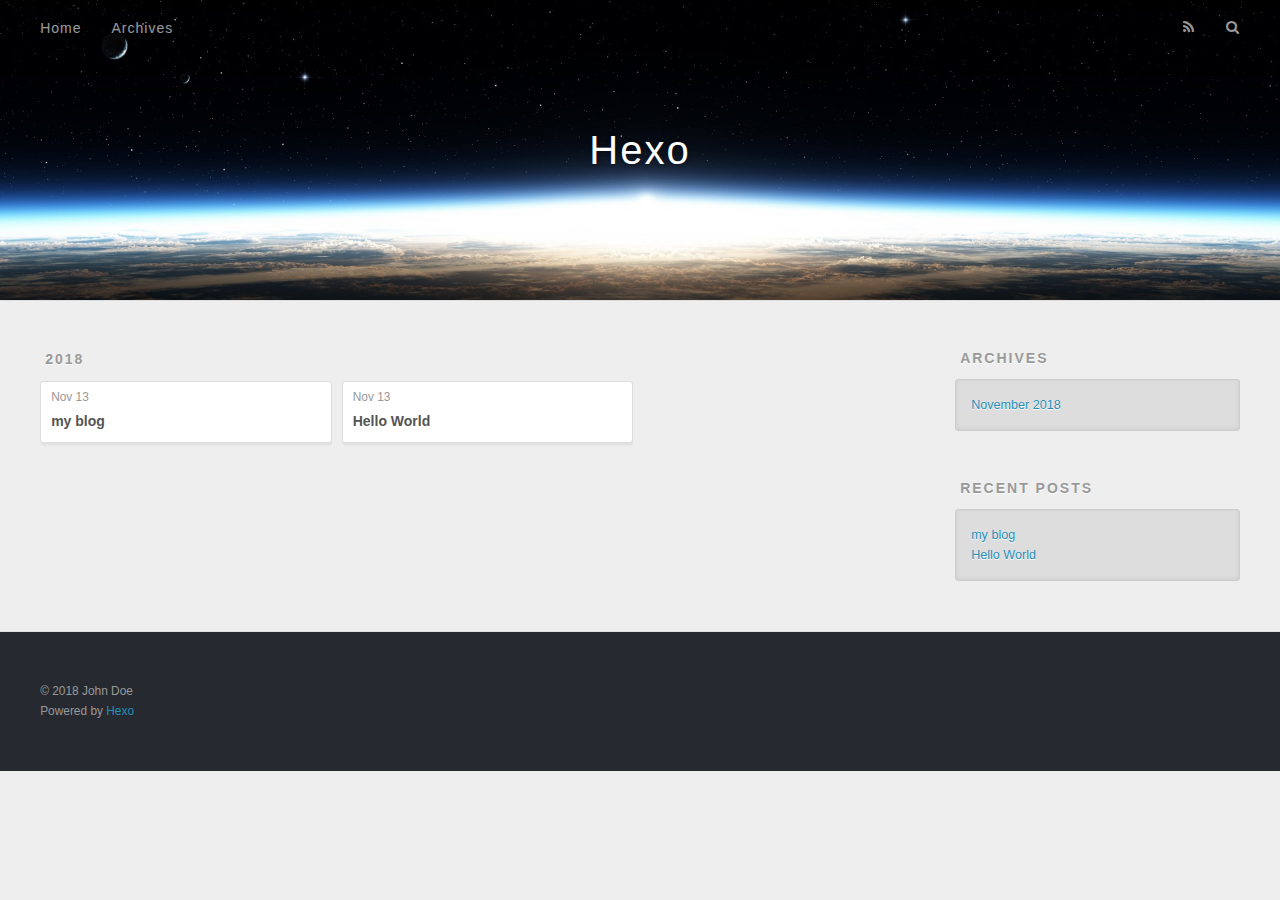
==== archives/index.html @ f8bfc36b "Site updated: 2018-11-13 23:46:25" ====
<!DOCTYPE html>
<html>
<head><meta name="generator" content="Hexo 3.8.0">
  <meta charset="utf-8">
  

  
  <title>Archives | Hexo</title>
  <meta name="viewport" content="width=device-width, initial-scale=1, maximum-scale=1">
  <meta property="og:type" content="website">
<meta property="og:title" content="Hexo">
<meta property="og:url" content="http://yoursite.com/archives/index.html">
<meta property="og:site_name" content="Hexo">
<meta property="og:locale" content="default">
<meta name="twitter:card" content="summary">
<meta name="twitter:title" content="Hexo">
  
    <link rel="alternate" href="/atom.xml" title="Hexo" type="application/atom+xml">
  
  
    <link rel="icon" href="/favicon.png">
  
  
    <link href="//fonts.googleapis.com/css?family=Source+Code+Pro" rel="stylesheet" type="text/css">
  
  <link rel="stylesheet" href="/css/style.css">
</head>
</html>
<body>
  <div id="container">
    <div id="wrap">
      <header id="header">
  <div id="banner"></div>
  <div id="header-outer" class="outer">
    <div id="header-title" class="inner">
      <h1 id="logo-wrap">
        <a href="/" id="logo">Hexo</a>
      </h1>
      
    </div>
    <div id="header-inner" class="inner">
      <nav id="main-nav">
        <a id="main-nav-toggle" class="nav-icon"></a>
        
          <a class="main-nav-link" href="/">Home</a>
        
          <a class="main-nav-link" href="/archives">Archives</a>
        
      </nav>
      <nav id="sub-nav">
        
          <a id="nav-rss-link" class="nav-icon" href="/atom.xml" title="RSS Feed"></a>
        
        <a id="nav-search-btn" class="nav-icon" title="Search"></a>
      </nav>
      <div id="search-form-wrap">
        <form action="//google.com/search" method="get" accept-charset="UTF-8" class="search-form"><input type="search" name="q" class="search-form-input" placeholder="Search"><button type="submit" class="search-form-submit">&#xF002;</button><input type="hidden" name="sitesearch" value="http://yoursite.com"></form>
      </div>
    </div>
  </div>
</header>
      <div class="outer">
        <section id="main">
  
  
    
    
      
      
      <section class="archives-wrap">
        <div class="archive-year-wrap">
          <a href="/archives/2018" class="archive-year">2018</a>
        </div>
        <div class="archives">
    
    <article class="archive-article archive-type-post">
  <div class="archive-article-inner">
    <header class="archive-article-header">
      <a href="/2018/11/13/my-blog/" class="archive-article-date">
  <time datetime="2018-11-13T15:42:38.000Z" itemprop="datePublished">Nov 13</time>
</a>
      
  
    <h1 itemprop="name">
      <a class="archive-article-title" href="/2018/11/13/my-blog/">my blog</a>
    </h1>
  

    </header>
  </div>
</article>
  
    
    
    <article class="archive-article archive-type-post">
  <div class="archive-article-inner">
    <header class="archive-article-header">
      <a href="/2018/11/13/hello-world/" class="archive-article-date">
  <time datetime="2018-11-13T15:25:38.157Z" itemprop="datePublished">Nov 13</time>
</a>
      
  
    <h1 itemprop="name">
      <a class="archive-article-title" href="/2018/11/13/hello-world/">Hello World</a>
    </h1>
  

    </header>
  </div>
</article>
  
  
    </div></section>
  


</section>
        
          <aside id="sidebar">
  
    

  
    

  
    
  
    
  <div class="widget-wrap">
    <h3 class="widget-title">Archives</h3>
    <div class="widget">
      <ul class="archive-list"><li class="archive-list-item"><a class="archive-list-link" href="/archives/2018/11/">November 2018</a></li></ul>
    </div>
  </div>


  
    
  <div class="widget-wrap">
    <h3 class="widget-title">Recent Posts</h3>
    <div class="widget">
      <ul>
        
          <li>
            <a href="/2018/11/13/my-blog/">my blog</a>
          </li>
        
          <li>
            <a href="/2018/11/13/hello-world/">Hello World</a>
          </li>
        
      </ul>
    </div>
  </div>

  
</aside>
        
      </div>
      <footer id="footer">
  
  <div class="outer">
    <div id="footer-info" class="inner">
      &copy; 2018 John Doe<br>
      Powered by <a href="http://hexo.io/" target="_blank">Hexo</a>
    </div>
  </div>
</footer>
    </div>
    <nav id="mobile-nav">
  
    <a href="/" class="mobile-nav-link">Home</a>
  
    <a href="/archives" class="mobile-nav-link">Archives</a>
  
</nav>
    

<script src="//ajax.googleapis.com/ajax/libs/jquery/2.0.3/jquery.min.js"></script>


  <link rel="stylesheet" href="/fancybox/jquery.fancybox.css">
  <script src="/fancybox/jquery.fancybox.pack.js"></script>


<script src="/js/script.js"></script>



  </div>
</body>
</html>
---- css/style.css ----
body {
  width: 100%;
}
body:before,
body:after {
  content: "";
  display: table;
}
body:after {
  clear: both;
}
html,
body,
div,
span,
applet,
object,
iframe,
h1,
h2,
h3,
h4,
h5,
h6,
p,
blockquote,
pre,
a,
abbr,
acronym,
address,
big,
cite,
code,
del,
dfn,
em,
img,
ins,
kbd,
q,
s,
samp,
small,
strike,
strong,
sub,
sup,
tt,
var,
dl,
dt,
dd,
ol,
ul,
li,
fieldset,
form,
label,
legend,
table,
caption,
tbody,
tfoot,
thead,
tr,
th,
td {
  margin: 0;
  padding: 0;
  border: 0;
  outline: 0;
  font-weight: inherit;
  font-style: inherit;
  font-family: inherit;
  font-size: 100%;
  vertical-align: baseline;
}
body {
  line-height: 1;
  color: #000;
  background: #fff;
}
ol,
ul {
  list-style: none;
}
table {
  border-collapse: separate;
  border-spacing: 0;
  vertical-align: middle;
}
caption,
th,
td {
  text-align: left;
  font-weight: normal;
  vertical-align: middle;
}
a img {
  border: none;
}
input,
button {
  margin: 0;
  padding: 0;
}
input::-moz-focus-inner,
button::-moz-focus-inner {
  border: 0;
  padding: 0;
}
@font-face {
  font-family: FontAwesome;
  font-style: normal;
  font-weight: normal;
  src: url("fonts/fontawesome-webfont.eot?v=#4.0.3");
  src: url("fonts/fontawesome-webfont.eot?#iefix&v=#4.0.3") format("embedded-opentype"), url("fonts/fontawesome-webfont.woff?v=#4.0.3") format("woff"), url("fonts/fontawesome-webfont.ttf?v=#4.0.3") format("truetype"), url("fonts/fontawesome-webfont.svg#fontawesomeregular?v=#4.0.3") format("svg");
}
html,
body,
#container {
  height: 100%;
}
body {
  background: #eee;
  font: 14px -apple-system, BlinkMacSystemFont, "Segoe UI", "Roboto", "Oxygen", "Ubuntu", "Cantarell", "Fira Sans", "Droid Sans", "Helvetica Neue", sans-serif;
  -webkit-text-size-adjust: 100%;
}
.outer {
  max-width: 1220px;
  margin: 0 auto;
  padding: 0 20px;
}
.outer:before,
.outer:after {
  content: "";
  display: table;
}
.outer:after {
  clear: both;
}
.inner {
  display: inline;
  float: left;
  width: 98.33333333333333%;
  margin: 0 0.833333333333333%;
}
.left,
.alignleft {
  float: left;
}
.right,
.alignright {
  float: right;
}
.clear {
  clear: both;
}
#container {
  position: relative;
}
.mobile-nav-on {
  overflow: hidden;
}
#wrap {
  height: 100%;
  width: 100%;
  position: absolute;
  top: 0;
  left: 0;
  -webkit-transition: 0.2s ease-out;
  -moz-transition: 0.2s ease-out;
  -ms-transition: 0.2s ease-out;
  transition: 0.2s ease-out;
  z-index: 1;
  background: #eee;
}
.mobile-nav-on #wrap {
  left: 280px;
}
@media screen and (min-width: 768px) {
  #main {
    display: inline;
    float: left;
    width: 73.33333333333333%;
    margin: 0 0.833333333333333%;
  }
}
.article-date,
.article-category-link,
.archive-year,
.widget-title {
  text-decoration: none;
  text-transform: uppercase;
  letter-spacing: 2px;
  color: #999;
  margin-bottom: 1em;
  margin-left: 5px;
  line-height: 1em;
  text-shadow: 0 1px #fff;
  font-weight: bold;
}
.article-inner,
.archive-article-inner {
  background: #fff;
  -webkit-box-shadow: 1px 2px 3px #ddd;
  box-shadow: 1px 2px 3px #ddd;
  border: 1px solid #ddd;
  border-radius: 3px;
}
.article-entry h1,
.widget h1 {
  font-size: 2em;
}
.article-entry h2,
.widget h2 {
  font-size: 1.5em;
}
.article-entry h3,
.widget h3 {
  font-size: 1.3em;
}
.article-entry h4,
.widget h4 {
  font-size: 1.2em;
}
.article-entry h5,
.widget h5 {
  font-size: 1em;
}
.article-entry h6,
.widget h6 {
  font-size: 1em;
  color: #999;
}
.article-entry hr,
.widget hr {
  border: 1px dashed #ddd;
}
.article-entry strong,
.widget strong {
  font-weight: bold;
}
.article-entry em,
.widget em,
.article-entry cite,
.widget cite {
  font-style: italic;
}
.article-entry sup,
.widget sup,
.article-entry sub,
.widget sub {
  font-size: 0.75em;
  line-height: 0;
  position: relative;
  vertical-align: baseline;
}
.article-entry sup,
.widget sup {
  top: -0.5em;
}
.article-entry sub,
.widget sub {
  bottom: -0.2em;
}
.article-entry small,
.widget small {
  font-size: 0.85em;
}
.article-entry acronym,
.widget acronym,
.article-entry abbr,
.widget abbr {
  border-bottom: 1px dotted;
}
.article-entry ul,
.widget ul,
.article-entry ol,
.widget ol,
.article-entry dl,
.widget dl {
  margin: 0 20px;
  line-height: 1.6em;
}
.article-entry ul ul,
.widget ul ul,
.article-entry ol ul,
.widget ol ul,
.article-entry ul ol,
.widget ul ol,
.article-entry ol ol,
.widget ol ol {
  margin-top: 0;
  margin-bottom: 0;
}
.article-entry ul,
.widget ul {
  list-style: disc;
}
.article-entry ol,
.widget ol {
  list-style: decimal;
}
.article-entry dt,
.widget dt {
  font-weight: bold;
}
#header {
  height: 300px;
  position: relative;
  border-bottom: 1px solid #ddd;
}
#header:before,
#header:after {
  content: "";
  position: absolute;
  left: 0;
  right: 0;
  height: 40px;
}
#header:before {
  top: 0;
  background: -webkit-linear-gradient(rgba(0,0,0,0.2), transparent);
  background: -moz-linear-gradient(rgba(0,0,0,0.2), transparent);
  background: -ms-linear-gradient(rgba(0,0,0,0.2), transparent);
  background: linear-gradient(rgba(0,0,0,0.2), transparent);
}
#header:after {
  bottom: 0;
  background: -webkit-linear-gradient(transparent, rgba(0,0,0,0.2));
  background: -moz-linear-gradient(transparent, rgba(0,0,0,0.2));
  background: -ms-linear-gradient(transparent, rgba(0,0,0,0.2));
  background: linear-gradient(transparent, rgba(0,0,0,0.2));
}
#header-outer {
  height: 100%;
  position: relative;
}
#header-inner {
  position: relative;
  overflow: hidden;
}
#banner {
  position: absolute;
  top: 0;
  left: 0;
  width: 100%;
  height: 100%;
  background: url("images/banner.jpg") center #000;
  -webkit-background-size: cover;
  -moz-background-size: cover;
  background-size: cover;
  z-index: -1;
}
#header-title {
  text-align: center;
  height: 40px;
  position: absolute;
  top: 50%;
  left: 0;
  margin-top: -20px;
}
#logo,
#subtitle {
  text-decoration: none;
  color: #fff;
  font-weight: 300;
  text-shadow: 0 1px 4px rgba(0,0,0,0.3);
}
#logo {
  font-size: 40px;
  line-height: 40px;
  letter-spacing: 2px;
}
#subtitle {
  font-size: 16px;
  line-height: 16px;
  letter-spacing: 1px;
}
#subtitle-wrap {
  margin-top: 16px;
}
#main-nav {
  float: left;
  margin-left: -15px;
}
.nav-icon,
.main-nav-link {
  float: left;
  color: #fff;
  opacity: 0.6;
  text-decoration: none;
  text-shadow: 0 1px rgba(0,0,0,0.2);
  -webkit-transition: opacity 0.2s;
  -moz-transition: opacity 0.2s;
  -ms-transition: opacity 0.2s;
  transition: opacity 0.2s;
  display: block;
  padding: 20px 15px;
}
.nav-icon:hover,
.main-nav-link:hover {
  opacity: 1;
}
.nav-icon {
  font-family: FontAwesome;
  text-align: center;
  font-size: 14px;
  width: 14px;
  height: 14px;
  padding: 20px 15px;
  position: relative;
  cursor: pointer;
}
.main-nav-link {
  font-weight: 300;
  letter-spacing: 1px;
}
@media screen and (max-width: 479px) {
  .main-nav-link {
    display: none;
  }
}
#main-nav-toggle {
  display: none;
}
#main-nav-toggle:before {
  content: "\f0c9";
}
@media screen and (max-width: 479px) {
  #main-nav-toggle {
    display: block;
  }
}
#sub-nav {
  float: right;
  margin-right: -15px;
}
#nav-rss-link:before {
  content: "\f09e";
}
#nav-search-btn:before {
  content: "\f002";
}
#search-form-wrap {
  position: absolute;
  top: 15px;
  width: 150px;
  height: 30px;
  right: -150px;
  opacity: 0;
  -webkit-transition: 0.2s ease-out;
  -moz-transition: 0.2s ease-out;
  -ms-transition: 0.2s ease-out;
  transition: 0.2s ease-out;
}
#search-form-wrap.on {
  opacity: 1;
  right: 0;
}
@media screen and (max-width: 479px) {
  #search-form-wrap {
    width: 100%;
    right: -100%;
  }
}
.search-form {
  position: absolute;
  top: 0;
  left: 0;
  right: 0;
  background: #fff;
  padding: 5px 15px;
  border-radius: 15px;
  -webkit-box-shadow: 0 0 10px rgba(0,0,0,0.3);
  box-shadow: 0 0 10px rgba(0,0,0,0.3);
}
.search-form-input {
  border: none;
  background: none;
  color: #555;
  width: 100%;
  font: 13px -apple-system, BlinkMacSystemFont, "Segoe UI", "Roboto", "Oxygen", "Ubuntu", "Cantarell", "Fira Sans", "Droid Sans", "Helvetica Neue", sans-serif;
  outline: none;
}
.search-form-input::-webkit-search-results-decoration,
.search-form-input::-webkit-search-cancel-button {
  -webkit-appearance: none;
}
.search-form-submit {
  position: absolute;
  top: 50%;
  right: 10px;
  margin-top: -7px;
  font: 13px FontAwesome;
  border: none;
  background: none;
  color: #bbb;
  cursor: pointer;
}
.search-form-submit:hover,
.search-form-submit:focus {
  color: #777;
}
.article {
  margin: 50px 0;
}
.article-inner {
  overflow: hidden;
}
.article-meta:before,
.article-meta:after {
  content: "";
  display: table;
}
.article-meta:after {
  clear: both;
}
.article-date {
  float: left;
}
.article-category {
  float: left;
  line-height: 1em;
  color: #ccc;
  text-shadow: 0 1px #fff;
  margin-left: 8px;
}
.article-category:before {
  content: "\2022";
}
.article-category-link {
  margin: 0 12px 1em;
}
.article-header {
  padding: 20px 20px 0;
}
.article-title {
  text-decoration: none;
  font-size: 2em;
  font-weight: bold;
  color: #555;
  line-height: 1.1em;
  -webkit-transition: color 0.2s;
  -moz-transition: color 0.2s;
  -ms-transition: color 0.2s;
  transition: color 0.2s;
}
a.article-title:hover {
  color: #258fb8;
}
.article-entry {
  color: #555;
  padding: 0 20px;
}
.article-entry:before,
.article-entry:after {
  content: "";
  display: table;
}
.article-entry:after {
  clear: both;
}
.article-entry p,
.article-entry table {
  line-height: 1.6em;
  margin: 1.6em 0;
}
.article-entry h1,
.article-entry h2,
.article-entry h3,
.article-entry h4,
.article-entry h5,
.article-entry h6 {
  font-weight: bold;
}
.article-entry h1,
.article-entry h2,
.article-entry h3,
.article-entry h4,
.article-entry h5,
.article-entry h6 {
  line-height: 1.1em;
  margin: 1.1em 0;
}
.article-entry a {
  color: #258fb8;
  text-decoration: none;
}
.article-entry a:hover {
  text-decoration: underline;
}
.article-entry ul,
.article-entry ol,
.article-entry dl {
  margin-top: 1.6em;
  margin-bottom: 1.6em;
}
.article-entry img,
.article-entry video {
  max-width: 100%;
  height: auto;
  display: block;
  margin: auto;
}
.article-entry iframe {
  border: none;
}
.article-entry table {
  width: 100%;
  border-collapse: collapse;
  border-spacing: 0;
}
.article-entry th {
  font-weight: bold;
  border-bottom: 3px solid #ddd;
  padding-bottom: 0.5em;
}
.article-entry td {
  border-bottom: 1px solid #ddd;
  padding: 10px 0;
}
.article-entry blockquote {
  font-family: Georgia, "Times New Roman", serif;
  font-size: 1.4em;
  margin: 1.6em 20px;
  text-align: center;
}
.article-entry blockquote footer {
  font-size: 14px;
  margin: 1.6em 0;
  font-family: -apple-system, BlinkMacSystemFont, "Segoe UI", "Roboto", "Oxygen", "Ubuntu", "Cantarell", "Fira Sans", "Droid Sans", "Helvetica Neue", sans-serif;
}
.article-entry blockquote footer cite:before {
  content: "—";
  padding: 0 0.5em;
}
.article-entry .pullquote {
  text-align: left;
  width: 45%;
  margin: 0;
}
.article-entry .pullquote.left {
  margin-left: 0.5em;
  margin-right: 1em;
}
.article-entry .pullquote.right {
  margin-right: 0.5em;
  margin-left: 1em;
}
.article-entry .caption {
  color: #999;
  display: block;
  font-size: 0.9em;
  margin-top: 0.5em;
  position: relative;
  text-align: center;
}
.article-entry .video-container {
  position: relative;
  padding-top: 56.25%;
  height: 0;
  overflow: hidden;
}
.article-entry .video-container iframe,
.article-entry .video-container object,
.article-entry .video-container embed {
  position: absolute;
  top: 0;
  left: 0;
  width: 100%;
  height: 100%;
  margin-top: 0;
}
.article-more-link a {
  display: inline-block;
  line-height: 1em;
  padding: 6px 15px;
  border-radius: 15px;
  background: #eee;
  color: #999;
  text-shadow: 0 1px #fff;
  text-decoration: none;
}
.article-more-link a:hover {
  background: #258fb8;
  color: #fff;
  text-decoration: none;
  text-shadow: 0 1px #1e7293;
}
.article-footer {
  font-size: 0.85em;
  line-height: 1.6em;
  border-top: 1px solid #ddd;
  padding-top: 1.6em;
  margin: 0 20px 20px;
}
.article-footer:before,
.article-footer:after {
  content: "";
  display: table;
}
.article-footer:after {
  clear: both;
}
.article-footer a {
  color: #999;
  text-decoration: none;
}
.article-footer a:hover {
  color: #555;
}
.article-tag-list-item {
  float: left;
  margin-right: 10px;
}
.article-tag-list-link:before {
  content: "#";
}
.article-comment-link {
  float: right;
}
.article-comment-link:before {
  content: "\f075";
  font-family: FontAwesome;
  padding-right: 8px;
}
.article-share-link {
  cursor: pointer;
  float: right;
  margin-left: 20px;
}
.article-share-link:before {
  content: "\f064";
  font-family: FontAwesome;
  padding-right: 6px;
}
#article-nav {
  position: relative;
}
#article-nav:before,
#article-nav:after {
  content: "";
  display: table;
}
#article-nav:after {
  clear: both;
}
@media screen and (min-width: 768px) {
  #article-nav {
    margin: 50px 0;
  }
  #article-nav:before {
    width: 8px;
    height: 8px;
    position: absolute;
    top: 50%;
    left: 50%;
    margin-top: -4px;
    margin-left: -4px;
    content: "";
    border-radius: 50%;
    background: #ddd;
    -webkit-box-shadow: 0 1px 2px #fff;
    box-shadow: 0 1px 2px #fff;
  }
}
.article-nav-link-wrap {
  text-decoration: none;
  text-shadow: 0 1px #fff;
  color: #999;
  -webkit-box-sizing: border-box;
  -moz-box-sizing: border-box;
  box-sizing: border-box;
  margin-top: 50px;
  text-align: center;
  display: block;
}
.article-nav-link-wrap:hover {
  color: #555;
}
@media screen and (min-width: 768px) {
  .article-nav-link-wrap {
    width: 50%;
    margin-top: 0;
  }
}
@media screen and (min-width: 768px) {
  #article-nav-newer {
    float: left;
    text-align: right;
    padding-right: 20px;
  }
}
@media screen and (min-width: 768px) {
  #article-nav-older {
    float: right;
    text-align: left;
    padding-left: 20px;
  }
}
.article-nav-caption {
  text-transform: uppercase;
  letter-spacing: 2px;
  color: #ddd;
  line-height: 1em;
  font-weight: bold;
}
#article-nav-newer .article-nav-caption {
  margin-right: -2px;
}
.article-nav-title {
  font-size: 0.85em;
  line-height: 1.6em;
  margin-top: 0.5em;
}
.article-share-box {
  position: absolute;
  display: none;
  background: #fff;
  -webkit-box-shadow: 1px 2px 10px rgba(0,0,0,0.2);
  box-shadow: 1px 2px 10px rgba(0,0,0,0.2);
  border-radius: 3px;
  margin-left: -145px;
  overflow: hidden;
  z-index: 1;
}
.article-share-box.on {
  display: block;
}
.article-share-input {
  width: 100%;
  background: none;
  -webkit-box-sizing: border-box;
  -moz-box-sizing: border-box;
  box-sizing: border-box;
  font: 14px -apple-system, BlinkMacSystemFont, "Segoe UI", "Roboto", "Oxygen", "Ubuntu", "Cantarell", "Fira Sans", "Droid Sans", "Helvetica Neue", sans-serif;
  padding: 0 15px;
  color: #555;
  outline: none;
  border: 1px solid #ddd;
  border-radius: 3px 3px 0 0;
  height: 36px;
  line-height: 36px;
}
.article-share-links {
  background: #eee;
}
.article-share-links:before,
.article-share-links:after {
  content: "";
  display: table;
}
.article-share-links:after {
  clear: both;
}
.article-share-twitter,
.article-share-facebook,
.article-share-pinterest,
.article-share-google {
  width: 50px;
  height: 36px;
  display: block;
  float: left;
  position: relative;
  color: #999;
  text-shadow: 0 1px #fff;
}
.article-share-twitter:before,
.article-share-facebook:before,
.article-share-pinterest:before,
.article-share-google:before {
  font-size: 20px;
  font-family: FontAwesome;
  width: 20px;
  height: 20px;
  position: absolute;
  top: 50%;
  left: 50%;
  margin-top: -10px;
  margin-left: -10px;
  text-align: center;
}
.article-share-twitter:hover,
.article-share-facebook:hover,
.article-share-pinterest:hover,
.article-share-google:hover {
  color: #fff;
}
.article-share-twitter:before {
  content: "\f099";
}
.article-share-twitter:hover {
  background: #00aced;
  text-shadow: 0 1px #008abe;
}
.article-share-facebook:before {
  content: "\f09a";
}
.article-share-facebook:hover {
  background: #3b5998;
  text-shadow: 0 1px #2f477a;
}
.article-share-pinterest:before {
  content: "\f0d2";
}
.article-share-pinterest:hover {
  background: #cb2027;
  text-shadow: 0 1px #a21a1f;
}
.article-share-google:before {
  content: "\f0d5";
}
.article-share-google:hover {
  background: #dd4b39;
  text-shadow: 0 1px #be3221;
}
.article-gallery {
  background: #000;
  position: relative;
}
.article-gallery-photos {
  position: relative;
  overflow: hidden;
}
.article-gallery-img {
  display: none;
  max-width: 100%;
}
.article-gallery-img:first-child {
  display: block;
}
.article-gallery-img.loaded {
  position: absolute;
  display: block;
}
.article-gallery-img img {
  display: block;
  max-width: 100%;
  margin: 0 auto;
}
#comments {
  background: #fff;
  -webkit-box-shadow: 1px 2px 3px #ddd;
  box-shadow: 1px 2px 3px #ddd;
  padding: 20px;
  border: 1px solid #ddd;
  border-radius: 3px;
  margin: 50px 0;
}
#comments a {
  color: #258fb8;
}
.archives-wrap {
  margin: 50px 0;
}
.archives:before,
.archives:after {
  content: "";
  display: table;
}
.archives:after {
  clear: both;
}
.archive-year-wrap {
  margin-bottom: 1em;
}
.archives {
  -webkit-column-gap: 10px;
  -moz-column-gap: 10px;
  column-gap: 10px;
}
@media screen and (min-width: 480px) and (max-width: 767px) {
  .archives {
    -webkit-column-count: 2;
    -moz-column-count: 2;
    column-count: 2;
  }
}
@media screen and (min-width: 768px) {
  .archives {
    -webkit-column-count: 3;
    -moz-column-count: 3;
    column-count: 3;
  }
}
.archive-article {
  -webkit-column-break-inside: avoid;
  page-break-inside: avoid;
  overflow: hidden;
  break-inside: avoid-column;
}
.archive-article-inner {
  padding: 10px;
  margin-bottom: 15px;
}
.archive-article-title {
  text-decoration: none;
  font-weight: bold;
  color: #555;
  -webkit-transition: color 0.2s;
  -moz-transition: color 0.2s;
  -ms-transition: color 0.2s;
  transition: color 0.2s;
  line-height: 1.6em;
}
.archive-article-title:hover {
  color: #258fb8;
}
.archive-article-footer {
  margin-top: 1em;
}
.archive-article-date {
  color: #999;
  text-decoration: none;
  font-size: 0.85em;
  line-height: 1em;
  margin-bottom: 0.5em;
  display: block;
}
#page-nav {
  margin: 50px auto;
  background: #fff;
  -webkit-box-shadow: 1px 2px 3px #ddd;
  box-shadow: 1px 2px 3px #ddd;
  border: 1px solid #ddd;
  border-radius: 3px;
  text-align: center;
  color: #999;
  overflow: hidden;
}
#page-nav:before,
#page-nav:after {
  content: "";
  display: table;
}
#page-nav:after {
  clear: both;
}
#page-nav a,
#page-nav span {
  padding: 10px 20px;
  line-height: 1;
  height: 2ex;
}
#page-nav a {
  color: #999;
  text-decoration: none;
}
#page-nav a:hover {
  background: #999;
  color: #fff;
}
#page-nav .prev {
  float: left;
}
#page-nav .next {
  float: right;
}
#page-nav .page-number {
  display: inline-block;
}
@media screen and (max-width: 479px) {
  #page-nav .page-number {
    display: none;
  }
}
#page-nav .current {
  color: #555;
  font-weight: bold;
}
#page-nav .space {
  color: #ddd;
}
#footer {
  background: #262a30;
  padding: 50px 0;
  border-top: 1px solid #ddd;
  color: #999;
}
#footer a {
  color: #258fb8;
  text-decoration: none;
}
#footer a:hover {
  text-decoration: underline;
}
#footer-info {
  line-height: 1.6em;
  font-size: 0.85em;
}
.article-entry pre,
.article-entry .highlight {
  background: #2d2d2d;
  margin: 0 -20px;
  padding: 15px 20px;
  border-style: solid;
  border-color: #ddd;
  border-width: 1px 0;
  overflow: auto;
  color: #ccc;
  line-height: 22.400000000000002px;
}
.article-entry .highlight .gutter pre,
.article-entry .gist .gist-file .gist-data .line-numbers {
  color: #666;
  font-size: 0.85em;
}
.article-entry pre,
.article-entry code {
  font-family: "Source Code Pro", Consolas, Monaco, Menlo, Consolas, monospace;
}
.article-entry code {
  background: #eee;
  text-shadow: 0 1px #fff;
  padding: 0 0.3em;
}
.article-entry pre code {
  background: none;
  text-shadow: none;
  padding: 0;
}
.article-entry .highlight pre {
  border: none;
  margin: 0;
  padding: 0;
}
.article-entry .highlight table {
  margin: 0;
  width: auto;
}
.article-entry .highlight td {
  border: none;
  padding: 0;
}
.article-entry .highlight figcaption {
  font-size: 0.85em;
  color: #999;
  line-height: 1em;
  margin-bottom: 1em;
}
.article-entry .highlight figcaption:before,
.article-entry .highlight figcaption:after {
  content: "";
  display: table;
}
.article-entry .highlight figcaption:after {
  clear: both;
}
.article-entry .highlight figcaption a {
  float: right;
}
.article-entry .highlight .gutter pre {
  text-align: right;
  padding-right: 20px;
}
.article-entry .highlight .line {
  height: 22.400000000000002px;
}
.article-entry .highlight .line.marked {
  background: #515151;
}
.article-entry .gist {
  margin: 0 -20px;
  border-style: solid;
  border-color: #ddd;
  border-width: 1px 0;
  background: #2d2d2d;
  padding: 15px 20px 15px 0;
}
.article-entry .gist .gist-file {
  border: none;
  font-family: "Source Code Pro", Consolas, Monaco, Menlo, Consolas, monospace;
  margin: 0;
}
.article-entry .gist .gist-file .gist-data {
  background: none;
  border: none;
}
.article-entry .gist .gist-file .gist-data .line-numbers {
  background: none;
  border: none;
  padding: 0 20px 0 0;
}
.article-entry .gist .gist-file .gist-data .line-data {
  padding: 0 !important;
}
.article-entry .gist .gist-file .highlight {
  margin: 0;
  padding: 0;
  border: none;
}
.article-entry .gist .gist-file .gist-meta {
  background: #2d2d2d;
  color: #999;
  font: 0.85em -apple-system, BlinkMacSystemFont, "Segoe UI", "Roboto", "Oxygen", "Ubuntu", "Cantarell", "Fira Sans", "Droid Sans", "Helvetica Neue", sans-serif;
  text-shadow: 0 0;
  padding: 0;
  margin-top: 1em;
  margin-left: 20px;
}
.article-entry .gist .gist-file .gist-meta a {
  color: #258fb8;
  font-weight: normal;
}
.article-entry .gist .gist-file .gist-meta a:hover {
  text-decoration: underline;
}
pre .comment,
pre .title {
  color: #999;
}
pre .variable,
pre .attribute,
pre .tag,
pre .regexp,
pre .ruby .constant,
pre .xml .tag .title,
pre .xml .pi,
pre .xml .doctype,
pre .html .doctype,
pre .css .id,
pre .css .class,
pre .css .pseudo {
  color: #f2777a;
}
pre .number,
pre .preprocessor,
pre .built_in,
pre .literal,
pre .params,
pre .constant {
  color: #f99157;
}
pre .class,
pre .ruby .class .title,
pre .css .rules .attribute {
  color: #9c9;
}
pre .string,
pre .value,
pre .inheritance,
pre .header,
pre .ruby .symbol,
pre .xml .cdata {
  color: #9c9;
}
pre .css .hexcolor {
  color: #6cc;
}
pre .function,
pre .python .decorator,
pre .python .title,
pre .ruby .function .title,
pre .ruby .title .keyword,
pre .perl .sub,
pre .javascript .title,
pre .coffeescript .title {
  color: #69c;
}
pre .keyword,
pre .javascript .function {
  color: #c9c;
}
@media screen and (max-width: 479px) {
  #mobile-nav {
    position: absolute;
    top: 0;
    left: 0;
    width: 280px;
    height: 100%;
    background: #191919;
    border-right: 1px solid #fff;
  }
}
@media screen and (max-width: 479px) {
  .mobile-nav-link {
    display: block;
    color: #999;
    text-decoration: none;
    padding: 15px 20px;
    font-weight: bold;
  }
  .mobile-nav-link:hover {
    color: #fff;
  }
}
@media screen and (min-width: 768px) {
  #sidebar {
    display: inline;
    float: left;
    width: 23.333333333333332%;
    margin: 0 0.833333333333333%;
  }
}
.widget-wrap {
  margin: 50px 0;
}
.widget {
  color: #777;
  text-shadow: 0 1px #fff;
  background: #ddd;
  -webkit-box-shadow: 0 -1px 4px #ccc inset;
  box-shadow: 0 -1px 4px #ccc inset;
  border: 1px solid #ccc;
  padding: 15px;
  border-radius: 3px;
}
.widget a {
  color: #258fb8;
  text-decoration: none;
}
.widget a:hover {
  text-decoration: underline;
}
.widget ul ul,
.widget ol ul,
.widget dl ul,
.widget ul ol,
.widget ol ol,
.widget dl ol,
.widget ul dl,
.widget ol dl,
.widget dl dl {
  margin-left: 15px;
  list-style: disc;
}
.widget {
  line-height: 1.6em;
  word-wrap: break-word;
  font-size: 0.9em;
}
.widget ul,
.widget ol {
  list-style: none;
  margin: 0;
}
.widget ul ul,
.widget ol ul,
.widget ul ol,
.widget ol ol {
  margin: 0 20px;
}
.widget ul ul,
.widget ol ul {
  list-style: disc;
}
.widget ul ol,
.widget ol ol {
  list-style: decimal;
}
.category-list-count,
.tag-list-count,
.archive-list-count {
  padding-left: 5px;
  color: #999;
  font-size: 0.85em;
}
.category-list-count:before,
.tag-list-count:before,
.archive-list-count:before {
  content: "(";
}
.category-list-count:after,
.tag-list-count:after,
.archive-list-count:after {
  content: ")";
}
.tagcloud a {
  margin-right: 5px;
  display: inline-block;
}
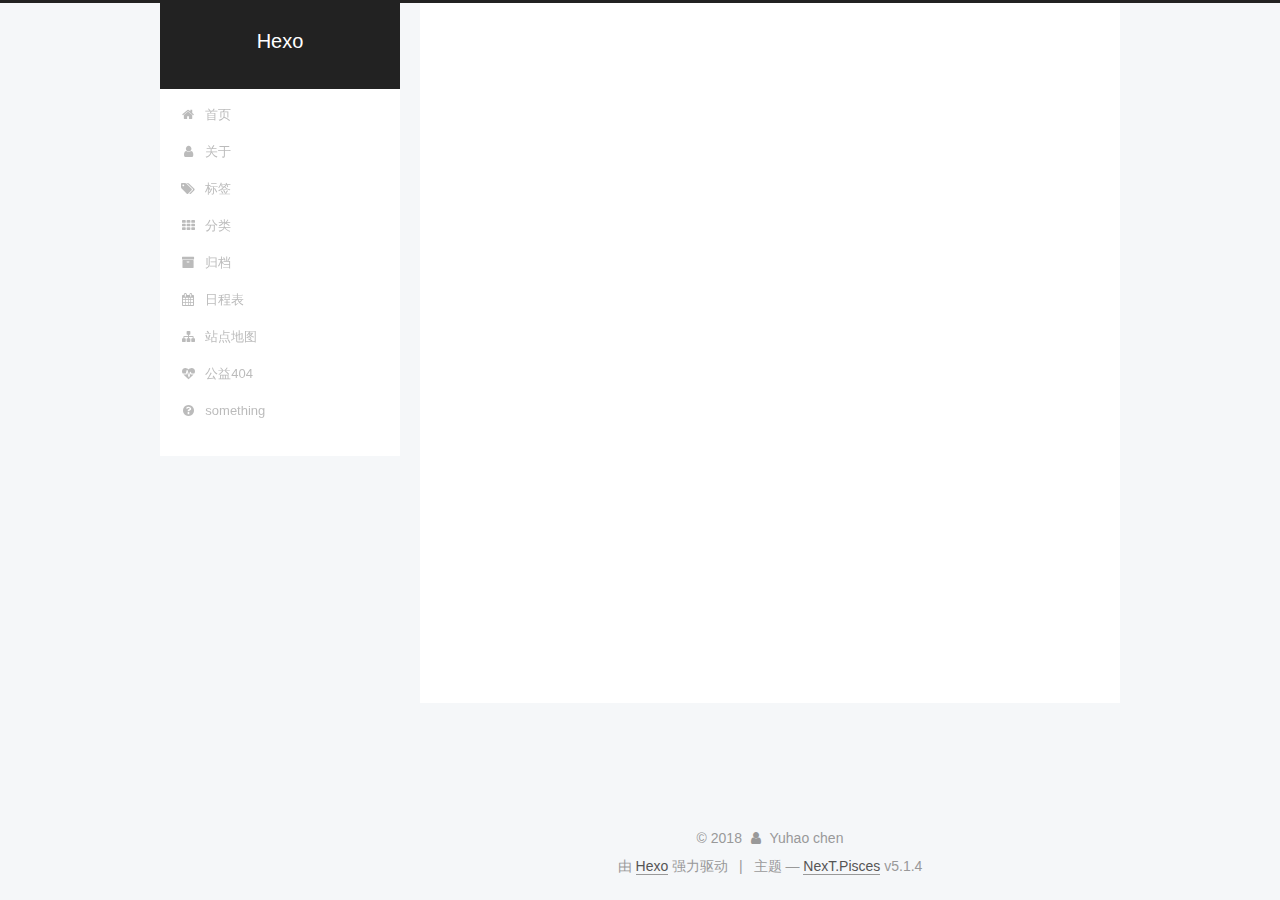
==== commit 27ae7b61: "Site updated: 2018-11-14 00:08:39" ====
--- a/archives/index.html
+++ b/archives/index.html
@@ -1,193 +1,661 @@
 <!DOCTYPE html>
-<html>
+
+
+
+  
+
+
+<html class="theme-next pisces use-motion" lang="zh-Hans">
 <head><meta name="generator" content="Hexo 3.8.0">
-  <meta charset="utf-8">
-  
-
-  
-  <title>Archives | Hexo</title>
-  <meta name="viewport" content="width=device-width, initial-scale=1, maximum-scale=1">
-  <meta property="og:type" content="website">
+  <meta charset="UTF-8">
+<meta http-equiv="X-UA-Compatible" content="IE=edge">
+<meta name="viewport" content="width=device-width, initial-scale=1, maximum-scale=1">
+<meta name="theme-color" content="#222">
+
+
+
+
+
+
+
+
+
+<meta http-equiv="Cache-Control" content="no-transform">
+<meta http-equiv="Cache-Control" content="no-siteapp">
+
+
+
+
+
+
+
+
+
+
+
+
+
+
+
+
+  
+  
+  <link href="/lib/fancybox/source/jquery.fancybox.css?v=2.1.5" rel="stylesheet" type="text/css">
+
+
+
+
+
+
+
+<link href="/lib/font-awesome/css/font-awesome.min.css?v=4.6.2" rel="stylesheet" type="text/css">
+
+<link href="/css/main.css?v=5.1.4" rel="stylesheet" type="text/css">
+
+
+  <link rel="apple-touch-icon" sizes="180x180" href="/images/apple-touch-icon-next.png?v=5.1.4">
+
+
+  <link rel="icon" type="image/png" sizes="32x32" href="/images/favicon-32x32-next.png?v=5.1.4">
+
+
+  <link rel="icon" type="image/png" sizes="16x16" href="/images/favicon-16x16-next.png?v=5.1.4">
+
+
+  <link rel="mask-icon" href="/images/logo.svg?v=5.1.4" color="#222">
+
+
+
+
+
+  <meta name="keywords" content="Hexo, NexT">
+
+
+
+
+
+
+
+
+
+
+<meta property="og:type" content="website">
 <meta property="og:title" content="Hexo">
 <meta property="og:url" content="http://yoursite.com/archives/index.html">
 <meta property="og:site_name" content="Hexo">
-<meta property="og:locale" content="default">
+<meta property="og:locale" content="zh-Hans">
 <meta name="twitter:card" content="summary">
 <meta name="twitter:title" content="Hexo">
-  
-    <link rel="alternate" href="/atom.xml" title="Hexo" type="application/atom+xml">
-  
-  
-    <link rel="icon" href="/favicon.png">
-  
-  
-    <link href="//fonts.googleapis.com/css?family=Source+Code+Pro" rel="stylesheet" type="text/css">
-  
-  <link rel="stylesheet" href="/css/style.css">
+
+
+
+<script type="text/javascript" id="hexo.configurations">
+  var NexT = window.NexT || {};
+  var CONFIG = {
+    root: '/',
+    scheme: 'Pisces',
+    version: '5.1.4',
+    sidebar: {"position":"left","display":"post","offset":12,"b2t":false,"scrollpercent":false,"onmobile":false},
+    fancybox: true,
+    tabs: true,
+    motion: {"enable":true,"async":false,"transition":{"post_block":"fadeIn","post_header":"slideDownIn","post_body":"slideDownIn","coll_header":"slideLeftIn","sidebar":"slideUpIn"}},
+    duoshuo: {
+      userId: '0',
+      author: '博主'
+    },
+    algolia: {
+      applicationID: '',
+      apiKey: '',
+      indexName: '',
+      hits: {"per_page":10},
+      labels: {"input_placeholder":"Search for Posts","hits_empty":"We didn't find any results for the search: ${query}","hits_stats":"${hits} results found in ${time} ms"}
+    }
+  };
+</script>
+
+
+
+  <link rel="canonical" href="http://yoursite.com/archives/">
+
+
+
+
+
+  <title>归档 | Hexo</title>
+  
+
+
+
+
+
+
+
+
 </head>
-</html>
-<body>
-  <div id="container">
-    <div id="wrap">
-      <header id="header">
-  <div id="banner"></div>
-  <div id="header-outer" class="outer">
-    <div id="header-title" class="inner">
-      <h1 id="logo-wrap">
-        <a href="/" id="logo">Hexo</a>
-      </h1>
-      
+
+<body itemscope="" itemtype="http://schema.org/WebPage" lang="zh-Hans">
+
+  
+  
+    
+  
+
+  <div class="container sidebar-position-left page-archive">
+    <div class="headband"></div>
+
+    <header id="header" class="header" itemscope="" itemtype="http://schema.org/WPHeader">
+      <div class="header-inner"><div class="site-brand-wrapper">
+  <div class="site-meta ">
+    
+
+    <div class="custom-logo-site-title">
+      <a href="/" class="brand" rel="start">
+        <span class="logo-line-before"><i></i></span>
+        <span class="site-title">Hexo</span>
+        <span class="logo-line-after"><i></i></span>
+      </a>
     </div>
-    <div id="header-inner" class="inner">
-      <nav id="main-nav">
-        <a id="main-nav-toggle" class="nav-icon"></a>
-        
-          <a class="main-nav-link" href="/">Home</a>
-        
-          <a class="main-nav-link" href="/archives">Archives</a>
-        
-      </nav>
-      <nav id="sub-nav">
-        
-          <a id="nav-rss-link" class="nav-icon" href="/atom.xml" title="RSS Feed"></a>
-        
-        <a id="nav-search-btn" class="nav-icon" title="Search"></a>
-      </nav>
-      <div id="search-form-wrap">
-        <form action="//google.com/search" method="get" accept-charset="UTF-8" class="search-form"><input type="search" name="q" class="search-form-input" placeholder="Search"><button type="submit" class="search-form-submit">&#xF002;</button><input type="hidden" name="sitesearch" value="http://yoursite.com"></form>
+      
+        <p class="site-subtitle"></p>
+      
+  </div>
+
+  <div class="site-nav-toggle">
+    <button>
+      <span class="btn-bar"></span>
+      <span class="btn-bar"></span>
+      <span class="btn-bar"></span>
+    </button>
+  </div>
+</div>
+
+<nav class="site-nav">
+  
+
+  
+    <ul id="menu" class="menu">
+      
+        
+        <li class="menu-item menu-item-home">
+          <a href="/" rel="section">
+            
+              <i class="menu-item-icon fa fa-fw fa-home"></i> <br>
+            
+            首页
+          </a>
+        </li>
+      
+        
+        <li class="menu-item menu-item-about">
+          <a href="/about/" rel="section">
+            
+              <i class="menu-item-icon fa fa-fw fa-user"></i> <br>
+            
+            关于
+          </a>
+        </li>
+      
+        
+        <li class="menu-item menu-item-tags">
+          <a href="/tags/" rel="section">
+            
+              <i class="menu-item-icon fa fa-fw fa-tags"></i> <br>
+            
+            标签
+          </a>
+        </li>
+      
+        
+        <li class="menu-item menu-item-categories">
+          <a href="/categories/" rel="section">
+            
+              <i class="menu-item-icon fa fa-fw fa-th"></i> <br>
+            
+            分类
+          </a>
+        </li>
+      
+        
+        <li class="menu-item menu-item-archives">
+          <a href="/archives/" rel="section">
+            
+              <i class="menu-item-icon fa fa-fw fa-archive"></i> <br>
+            
+            归档
+          </a>
+        </li>
+      
+        
+        <li class="menu-item menu-item-schedule">
+          <a href="/schedule/" rel="section">
+            
+              <i class="menu-item-icon fa fa-fw fa-calendar"></i> <br>
+            
+            日程表
+          </a>
+        </li>
+      
+        
+        <li class="menu-item menu-item-sitemap">
+          <a href="/sitemap.xml" rel="section">
+            
+              <i class="menu-item-icon fa fa-fw fa-sitemap"></i> <br>
+            
+            站点地图
+          </a>
+        </li>
+      
+        
+        <li class="menu-item menu-item-commonweal">
+          <a href="/404/" rel="section">
+            
+              <i class="menu-item-icon fa fa-fw fa-heartbeat"></i> <br>
+            
+            公益404
+          </a>
+        </li>
+      
+        
+        <li class="menu-item menu-item-something">
+          <a href="/something" rel="section">
+            
+              <i class="menu-item-icon fa fa-fw fa-question-circle"></i> <br>
+            
+            something
+          </a>
+        </li>
+      
+
+      
+    </ul>
+  
+
+  
+</nav>
+
+
+
+ </div>
+    </header>
+
+    <main id="main" class="main">
+      <div class="main-inner">
+        <div class="content-wrap">
+          <div id="content" class="content">
+            
+
+  
+  
+  
+  <div class="post-block archive">
+    <div id="posts" class="posts-collapse">
+      <span class="archive-move-on"></span>
+
+      <span class="archive-page-counter">
+        
+        
+        
+          
+        
+        嗯..! 目前共计 2 篇日志。 继续努力。
+      </span>
+
+      
+
+        
+        
+        
+
+        
+          
+          <div class="collection-title">
+            <h1 class="archive-year" id="archive-year-2018">2018</h1>
+          </div>
+        
+        
+
+        
+
+  <article class="post post-type-normal" itemscope="" itemtype="http://schema.org/Article">
+    <header class="post-header">
+
+      <h2 class="post-title">
+        
+            <a class="post-title-link" href="/2018/11/13/my-blog/" itemprop="url">
+              
+                <span itemprop="name">my blog</span>
+              
+            </a>
+        
+      </h2>
+
+      <div class="post-meta">
+        <time class="post-time" itemprop="dateCreated" datetime="2018-11-13T23:42:38+08:00" content="2018-11-13">
+          11-13
+        </time>
       </div>
+
+    </header>
+  </article>
+
+
+
+      
+
+        
+        
+        
+
+        
+        
+
+        
+
+  <article class="post post-type-normal" itemscope="" itemtype="http://schema.org/Article">
+    <header class="post-header">
+
+      <h2 class="post-title">
+        
+            <a class="post-title-link" href="/2018/11/13/hello-world/" itemprop="url">
+              
+                <span itemprop="name">Hello World</span>
+              
+            </a>
+        
+      </h2>
+
+      <div class="post-meta">
+        <time class="post-time" itemprop="dateCreated" datetime="2018-11-13T23:25:38+08:00" content="2018-11-13">
+          11-13
+        </time>
+      </div>
+
+    </header>
+  </article>
+
+
+
+      
+
     </div>
   </div>
-</header>
-      <div class="outer">
-        <section id="main">
-  
-  
-    
-    
-      
-      
-      <section class="archives-wrap">
-        <div class="archive-year-wrap">
-          <a href="/archives/2018" class="archive-year">2018</a>
+  
+  
+  
+
+  
+
+
+
+          </div>
+          
+
+
+          
+
         </div>
-        <div class="archives">
-    
-    <article class="archive-article archive-type-post">
-  <div class="archive-article-inner">
-    <header class="archive-article-header">
-      <a href="/2018/11/13/my-blog/" class="archive-article-date">
-  <time datetime="2018-11-13T15:42:38.000Z" itemprop="datePublished">Nov 13</time>
-</a>
-      
-  
-    <h1 itemprop="name">
-      <a class="archive-article-title" href="/2018/11/13/my-blog/">my blog</a>
-    </h1>
-  
-
-    </header>
-  </div>
-</article>
-  
-    
-    
-    <article class="archive-article archive-type-post">
-  <div class="archive-article-inner">
-    <header class="archive-article-header">
-      <a href="/2018/11/13/hello-world/" class="archive-article-date">
-  <time datetime="2018-11-13T15:25:38.157Z" itemprop="datePublished">Nov 13</time>
-</a>
-      
-  
-    <h1 itemprop="name">
-      <a class="archive-article-title" href="/2018/11/13/hello-world/">Hello World</a>
-    </h1>
-  
-
-    </header>
-  </div>
-</article>
-  
-  
-    </div></section>
-  
-
-
-</section>
-        
-          <aside id="sidebar">
-  
-    
-
-  
-    
-
-  
-    
-  
-    
-  <div class="widget-wrap">
-    <h3 class="widget-title">Archives</h3>
-    <div class="widget">
-      <ul class="archive-list"><li class="archive-list-item"><a class="archive-list-link" href="/archives/2018/11/">November 2018</a></li></ul>
+        
+          
+  
+  <div class="sidebar-toggle">
+    <div class="sidebar-toggle-line-wrap">
+      <span class="sidebar-toggle-line sidebar-toggle-line-first"></span>
+      <span class="sidebar-toggle-line sidebar-toggle-line-middle"></span>
+      <span class="sidebar-toggle-line sidebar-toggle-line-last"></span>
     </div>
   </div>
 
-
-  
+  <aside id="sidebar" class="sidebar">
     
-  <div class="widget-wrap">
-    <h3 class="widget-title">Recent Posts</h3>
-    <div class="widget">
-      <ul>
-        
-          <li>
-            <a href="/2018/11/13/my-blog/">my blog</a>
-          </li>
-        
-          <li>
-            <a href="/2018/11/13/hello-world/">Hello World</a>
-          </li>
-        
-      </ul>
+    <div class="sidebar-inner">
+
+      
+
+      
+
+      <section class="site-overview-wrap sidebar-panel sidebar-panel-active">
+        <div class="site-overview">
+          <div class="site-author motion-element" itemprop="author" itemscope="" itemtype="http://schema.org/Person">
+            
+              <p class="site-author-name" itemprop="name">Yuhao chen</p>
+              <p class="site-description motion-element" itemprop="description"></p>
+          </div>
+
+          <nav class="site-state motion-element">
+
+            
+              <div class="site-state-item site-state-posts">
+              
+                <a href="/archives/">
+              
+                  <span class="site-state-item-count">2</span>
+                  <span class="site-state-item-name">日志</span>
+                </a>
+              </div>
+            
+
+            
+
+            
+
+          </nav>
+
+          
+
+          
+
+          
+          
+
+          
+          
+
+          
+
+        </div>
+      </section>
+
+      
+
+      
+
     </div>
+  </aside>
+
+
+        
+      </div>
+    </main>
+
+    <footer id="footer" class="footer">
+      <div class="footer-inner">
+        <div class="copyright">&copy; <span itemprop="copyrightYear">2018</span>
+  <span class="with-love">
+    <i class="fa fa-user"></i>
+  </span>
+  <span class="author" itemprop="copyrightHolder">Yuhao chen</span>
+
+  
+</div>
+
+
+  <div class="powered-by">由 <a class="theme-link" target="_blank" href="https://hexo.io">Hexo</a> 强力驱动</div>
+
+
+
+  <span class="post-meta-divider">|</span>
+
+
+
+  <div class="theme-info">主题 &mdash; <a class="theme-link" target="_blank" href="https://github.com/iissnan/hexo-theme-next">NexT.Pisces</a> v5.1.4</div>
+
+
+
+
+        
+
+
+
+
+
+
+
+        
+      </div>
+    </footer>
+
+    
+      <div class="back-to-top">
+        <i class="fa fa-arrow-up"></i>
+        
+      </div>
+    
+
+    
+
   </div>
 
   
-</aside>
-        
-      </div>
-      <footer id="footer">
-  
-  <div class="outer">
-    <div id="footer-info" class="inner">
-      &copy; 2018 John Doe<br>
-      Powered by <a href="http://hexo.io/" target="_blank">Hexo</a>
-    </div>
-  </div>
-</footer>
-    </div>
-    <nav id="mobile-nav">
-  
-    <a href="/" class="mobile-nav-link">Home</a>
-  
-    <a href="/archives" class="mobile-nav-link">Archives</a>
-  
-</nav>
-    
-
-<script src="//ajax.googleapis.com/ajax/libs/jquery/2.0.3/jquery.min.js"></script>
-
-
-  <link rel="stylesheet" href="/fancybox/jquery.fancybox.css">
-  <script src="/fancybox/jquery.fancybox.pack.js"></script>
-
-
-<script src="/js/script.js"></script>
-
-
-
-  </div>
+
+<script type="text/javascript">
+  if (Object.prototype.toString.call(window.Promise) !== '[object Function]') {
+    window.Promise = null;
+  }
+</script>
+
+
+
+
+
+
+
+
+
+  
+
+
+
+
+
+
+
+
+
+
+
+
+  
+  
+    <script type="text/javascript" src="/lib/jquery/index.js?v=2.1.3"></script>
+  
+
+  
+  
+    <script type="text/javascript" src="/lib/fastclick/lib/fastclick.min.js?v=1.0.6"></script>
+  
+
+  
+  
+    <script type="text/javascript" src="/lib/jquery_lazyload/jquery.lazyload.js?v=1.9.7"></script>
+  
+
+  
+  
+    <script type="text/javascript" src="/lib/velocity/velocity.min.js?v=1.2.1"></script>
+  
+
+  
+  
+    <script type="text/javascript" src="/lib/velocity/velocity.ui.min.js?v=1.2.1"></script>
+  
+
+  
+  
+    <script type="text/javascript" src="/lib/fancybox/source/jquery.fancybox.pack.js?v=2.1.5"></script>
+  
+
+
+  
+
+
+  <script type="text/javascript" src="/js/src/utils.js?v=5.1.4"></script>
+
+  <script type="text/javascript" src="/js/src/motion.js?v=5.1.4"></script>
+
+
+
+  
+  
+
+
+  <script type="text/javascript" src="/js/src/affix.js?v=5.1.4"></script>
+
+  <script type="text/javascript" src="/js/src/schemes/pisces.js?v=5.1.4"></script>
+
+
+
+  
+
+  
+
+
+  <script type="text/javascript" src="/js/src/bootstrap.js?v=5.1.4"></script>
+
+
+
+  
+
+
+  
+
+
+
+
+	
+
+
+
+
+
+  
+
+
+
+
+
+  
+
+
+
+
+
+
+
+
+
+
+
+
+  
+
+
+
+
+
+  
+
+  
+
+  
+
+  
+  
+
+  
+
+  
+
+  
+
 </body>
-</html>+</html>
--- a/css/main.css
+++ b/css/main.css
@@ -0,0 +1,2993 @@
+/* normalize.css v3.0.2 | MIT License | git.io/normalize */
+html {
+  font-family: sans-serif; /* 1 */
+  -ms-text-size-adjust: 100%; /* 2 */
+  -webkit-text-size-adjust: 100%; /* 2 */
+}
+body {
+  margin: 0;
+}
+article,
+aside,
+details,
+figcaption,
+figure,
+footer,
+header,
+hgroup,
+main,
+menu,
+nav,
+section,
+summary {
+  display: block;
+}
+audio,
+canvas,
+progress,
+video {
+  display: inline-block; /* 1 */
+  vertical-align: baseline; /* 2 */
+}
+audio:not([controls]) {
+  display: none;
+  height: 0;
+}
+[hidden],
+template {
+  display: none;
+}
+a {
+  background-color: transparent;
+}
+a:active,
+a:hover {
+  outline: 0;
+}
+abbr[title] {
+  border-bottom: 1px dotted;
+}
+b,
+strong {
+  font-weight: bold;
+}
+dfn {
+  font-style: italic;
+}
+h1 {
+  font-size: 2em;
+  margin: 0.67em 0;
+}
+mark {
+  background: #ff0;
+  color: #000;
+}
+small {
+  font-size: 80%;
+}
+sub,
+sup {
+  font-size: 75%;
+  line-height: 0;
+  position: relative;
+  vertical-align: baseline;
+}
+sup {
+  top: -0.5em;
+}
+sub {
+  bottom: -0.25em;
+}
+img {
+  border: 0;
+}
+svg:not(:root) {
+  overflow: hidden;
+}
+figure {
+  margin: 1em 40px;
+}
+hr {
+  -moz-box-sizing: content-box;
+  box-sizing: content-box;
+  height: 0;
+}
+pre {
+  overflow: auto;
+}
+code,
+kbd,
+pre,
+samp {
+  font-family: monospace, monospace;
+  font-size: 1em;
+}
+button,
+input,
+optgroup,
+select,
+textarea {
+  color: inherit; /* 1 */
+  font: inherit; /* 2 */
+  margin: 0; /* 3 */
+}
+button {
+  overflow: visible;
+}
+button,
+select {
+  text-transform: none;
+}
+button,
+html input[type="button"],
+input[type="reset"],
+input[type="submit"] {
+  -webkit-appearance: button; /* 2 */
+  cursor: pointer; /* 3 */
+}
+button[disabled],
+html input[disabled] {
+  cursor: default;
+}
+button::-moz-focus-inner,
+input::-moz-focus-inner {
+  border: 0;
+  padding: 0;
+}
+input {
+  line-height: normal;
+}
+input[type="checkbox"],
+input[type="radio"] {
+  box-sizing: border-box; /* 1 */
+  padding: 0; /* 2 */
+}
+input[type="number"]::-webkit-inner-spin-button,
+input[type="number"]::-webkit-outer-spin-button {
+  height: auto;
+}
+input[type="search"] {
+  -webkit-appearance: textfield; /* 1 */
+  -moz-box-sizing: content-box;
+  -webkit-box-sizing: content-box; /* 2 */
+  box-sizing: content-box;
+}
+input[type="search"]::-webkit-search-cancel-button,
+input[type="search"]::-webkit-search-decoration {
+  -webkit-appearance: none;
+}
+fieldset {
+  border: 1px solid #c0c0c0;
+  margin: 0 2px;
+  padding: 0.35em 0.625em 0.75em;
+}
+legend {
+  border: 0; /* 1 */
+  padding: 0; /* 2 */
+}
+textarea {
+  overflow: auto;
+}
+optgroup {
+  font-weight: bold;
+}
+table {
+  border-collapse: collapse;
+  border-spacing: 0;
+}
+td,
+th {
+  padding: 0;
+}
+::selection {
+  background: #262a30;
+  color: #fff;
+}
+body {
+  position: relative;
+  font-family: 'Lato', "PingFang SC", "Microsoft YaHei", sans-serif;
+  font-size: 14px;
+  line-height: 2;
+  color: #555;
+  background: #f5f7f9;
+}
+@media (max-width: 767px) {
+  body {
+    padding-right: 0 !important;
+  }
+}
+@media (min-width: 768px) and (max-width: 991px) {
+  body {
+    padding-right: 0 !important;
+  }
+}
+@media (min-width: 1600px) {
+  body {
+    font-size: 16px;
+  }
+}
+h1,
+h2,
+h3,
+h4,
+h5,
+h6 {
+  margin: 0;
+  padding: 0;
+  font-weight: bold;
+  line-height: 1.5;
+  font-family: 'Lato', "PingFang SC", "Microsoft YaHei", sans-serif;
+}
+h2,
+h3,
+h4,
+h5,
+h6 {
+  margin: 20px 0 15px;
+}
+h1 {
+  font-size: 22px;
+}
+@media (max-width: 767px) {
+  h1 {
+    font-size: 18px;
+  }
+}
+h2 {
+  font-size: 20px;
+}
+@media (max-width: 767px) {
+  h2 {
+    font-size: 16px;
+  }
+}
+h3 {
+  font-size: 18px;
+}
+@media (max-width: 767px) {
+  h3 {
+    font-size: 14px;
+  }
+}
+h4 {
+  font-size: 16px;
+}
+@media (max-width: 767px) {
+  h4 {
+    font-size: 12px;
+  }
+}
+h5 {
+  font-size: 14px;
+}
+@media (max-width: 767px) {
+  h5 {
+    font-size: 10px;
+  }
+}
+h6 {
+  font-size: 12px;
+}
+@media (max-width: 767px) {
+  h6 {
+    font-size: 8px;
+  }
+}
+p {
+  margin: 0 0 20px 0;
+}
+a {
+  color: #555;
+  text-decoration: none;
+  outline: none;
+  border-bottom: 1px solid #999;
+  word-wrap: break-word;
+}
+a:hover {
+  color: #222;
+  border-bottom-color: #222;
+}
+blockquote {
+  margin: 0;
+  padding: 0;
+}
+img {
+  display: block;
+  margin: auto;
+  max-width: 100%;
+  height: auto;
+}
+hr {
+  margin: 40px 0;
+  height: 3px;
+  border: none;
+  background-color: #ddd;
+  background-image: repeating-linear-gradient(-45deg, #fff, #fff 4px, transparent 4px, transparent 8px);
+}
+blockquote {
+  padding: 0 15px;
+  color: #666;
+  border-left: 4px solid #ddd;
+}
+blockquote cite::before {
+  content: "-";
+  padding: 0 5px;
+}
+dt {
+  font-weight: 700;
+}
+dd {
+  margin: 0;
+  padding: 0;
+}
+kbd {
+  border: 1px solid #ccc;
+  border-radius: 0.2em;
+  box-shadow: 0.1em 0.1em 0.2em rgba(0,0,0,0.1);
+  background-color: #f9f9f9;
+  font-family: inherit;
+  background-image: -webkit-linear-gradient(top, #eee, #fff, #eee);
+  padding: 0.1em 0.3em;
+  white-space: nowrap;
+}
+.text-left {
+  text-align: left;
+}
+.text-center {
+  text-align: center;
+}
+.text-right {
+  text-align: right;
+}
+.text-justify {
+  text-align: justify;
+}
+.text-nowrap {
+  white-space: nowrap;
+}
+.text-lowercase {
+  text-transform: lowercase;
+}
+.text-uppercase {
+  text-transform: uppercase;
+}
+.text-capitalize {
+  text-transform: capitalize;
+}
+.center-block {
+  display: block;
+  margin-left: auto;
+  margin-right: auto;
+}
+.clearfix:before,
+.clearfix:after {
+  content: " ";
+  display: table;
+}
+.clearfix:after {
+  clear: both;
+}
+.pullquote {
+  width: 45%;
+}
+.pullquote.left {
+  float: left;
+  margin-left: 5px;
+  margin-right: 10px;
+}
+.pullquote.right {
+  float: right;
+  margin-left: 10px;
+  margin-right: 5px;
+}
+.affix.affix.affix {
+  position: fixed;
+}
+.translation {
+  margin-top: -20px;
+  font-size: 14px;
+  color: #999;
+}
+.scrollbar-measure {
+  width: 100px;
+  height: 100px;
+  overflow: scroll;
+  position: absolute;
+  top: -9999px;
+}
+.use-motion .motion-element {
+  opacity: 0;
+}
+table {
+  margin: 20px 0;
+  width: 100%;
+  border-collapse: collapse;
+  border-spacing: 0;
+  border: 1px solid #ddd;
+  font-size: 14px;
+  table-layout: fixed;
+  word-wrap: break-all;
+}
+table>tbody>tr:nth-of-type(odd) {
+  background-color: #f9f9f9;
+}
+table>tbody>tr:hover {
+  background-color: #f5f5f5;
+}
+caption,
+th,
+td {
+  padding: 8px;
+  text-align: left;
+  vertical-align: middle;
+  font-weight: normal;
+}
+th,
+td {
+  border-bottom: 3px solid #ddd;
+  border-right: 1px solid #eee;
+}
+th {
+  padding-bottom: 10px;
+  font-weight: 700;
+}
+td {
+  border-bottom-width: 1px;
+}
+html,
+body {
+  height: 100%;
+}
+.container {
+  position: relative;
+  min-height: 100%;
+}
+.header-inner {
+  margin: 0 auto;
+  padding: 100px 0 70px;
+  width: 700px;
+}
+@media (min-width: 1600px) {
+  .container .header-inner {
+    width: 900px;
+  }
+}
+.main {
+  padding-bottom: 150px;
+}
+.main-inner {
+  margin: 0 auto;
+  width: 700px;
+}
+@media (min-width: 1600px) {
+  .container .main-inner {
+    width: 900px;
+  }
+}
+.footer {
+  position: absolute;
+  left: 0;
+  bottom: 0;
+  width: 100%;
+  min-height: 50px;
+}
+.footer-inner {
+  box-sizing: border-box;
+  margin: 20px auto;
+  width: 700px;
+}
+@media (min-width: 1600px) {
+  .container .footer-inner {
+    width: 900px;
+  }
+}
+pre,
+.highlight {
+  overflow: auto;
+  margin: 20px 0;
+  padding: 0;
+  font-size: 13px;
+  color: #4d4d4c;
+  background: #f7f7f7;
+  line-height: 1.6;
+}
+pre,
+code {
+  font-family: consolas, Menlo, "PingFang SC", "Microsoft YaHei", monospace;
+}
+code {
+  padding: 2px 4px;
+  word-wrap: break-word;
+  color: #555;
+  background: #eee;
+  border-radius: 3px;
+  font-size: 13px;
+}
+pre {
+  padding: 10px;
+}
+pre code {
+  padding: 0;
+  color: #4d4d4c;
+  background: none;
+  text-shadow: none;
+}
+.highlight {
+  border-radius: 1px;
+}
+.highlight pre {
+  border: none;
+  margin: 0;
+  padding: 10px 0;
+}
+.highlight table {
+  margin: 0;
+  width: auto;
+  border: none;
+}
+.highlight td {
+  border: none;
+  padding: 0;
+}
+.highlight figcaption {
+  font-size: 1em;
+  color: #4d4d4c;
+  line-height: 1em;
+  margin-bottom: 1em;
+}
+.highlight figcaption:before,
+.highlight figcaption:after {
+  content: " ";
+  display: table;
+}
+.highlight figcaption:after {
+  clear: both;
+}
+.highlight figcaption a {
+  float: right;
+  color: #4d4d4c;
+}
+.highlight figcaption a:hover {
+  border-bottom-color: #4d4d4c;
+}
+.highlight .gutter pre {
+  padding-left: 10px;
+  padding-right: 10px;
+  color: #869194;
+  text-align: right;
+  background-color: #eff2f3;
+}
+.highlight .code pre {
+  width: 100%;
+  padding-left: 10px;
+  padding-right: 10px;
+  background-color: #f7f7f7;
+}
+.highlight .line {
+  height: 20px;
+}
+.gutter {
+  -webkit-user-select: none;
+  -moz-user-select: none;
+  -ms-user-select: none;
+  user-select: none;
+}
+.gist table {
+  width: auto;
+}
+.gist table td {
+  border: none;
+}
+pre .deletion {
+  background: #fdd;
+}
+pre .addition {
+  background: #dfd;
+}
+pre .meta {
+  color: #8959a8;
+}
+pre .comment {
+  color: #8e908c;
+}
+pre .variable,
+pre .attribute,
+pre .tag,
+pre .regexp,
+pre .ruby .constant,
+pre .xml .tag .title,
+pre .xml .pi,
+pre .xml .doctype,
+pre .html .doctype,
+pre .css .id,
+pre .css .class,
+pre .css .pseudo {
+  color: #c82829;
+}
+pre .number,
+pre .preprocessor,
+pre .built_in,
+pre .literal,
+pre .params,
+pre .constant,
+pre .command {
+  color: #f5871f;
+}
+pre .ruby .class .title,
+pre .css .rules .attribute,
+pre .string,
+pre .value,
+pre .inheritance,
+pre .header,
+pre .ruby .symbol,
+pre .xml .cdata,
+pre .special,
+pre .number,
+pre .formula {
+  color: #718c00;
+}
+pre .title,
+pre .css .hexcolor {
+  color: #3e999f;
+}
+pre .function,
+pre .python .decorator,
+pre .python .title,
+pre .ruby .function .title,
+pre .ruby .title .keyword,
+pre .perl .sub,
+pre .javascript .title,
+pre .coffeescript .title {
+  color: #4271ae;
+}
+pre .keyword,
+pre .javascript .function {
+  color: #8959a8;
+}
+.full-image.full-image.full-image.full-image {
+  border: none;
+  max-width: 100%;
+  width: auto;
+  margin: 20px auto 25px;
+}
+@media (min-width: 992px) {
+  .full-image.full-image.full-image.full-image {
+    max-width: none;
+    width: 118%;
+    margin: 0 -9%;
+  }
+}
+.blockquote-center,
+.page-home .post-type-quote blockquote,
+.page-post-detail .post-type-quote blockquote {
+  position: relative;
+  margin: 40px 0;
+  padding: 0;
+  border-left: none;
+  text-align: center;
+}
+.blockquote-center::before,
+.page-home .post-type-quote blockquote::before,
+.page-post-detail .post-type-quote blockquote::before,
+.blockquote-center::after,
+.page-home .post-type-quote blockquote::after,
+.page-post-detail .post-type-quote blockquote::after {
+  position: absolute;
+  content: ' ';
+  display: block;
+  width: 100%;
+  height: 24px;
+  opacity: 0.2;
+  background-repeat: no-repeat;
+  background-position: 0 -6px;
+  background-size: 22px 22px;
+}
+.blockquote-center::before,
+.page-home .post-type-quote blockquote::before,
+.page-post-detail .post-type-quote blockquote::before {
+  top: -20px;
+  background-image: url("../images/quote-l.svg");
+  border-top: 1px solid #ccc;
+}
+.blockquote-center::after,
+.page-home .post-type-quote blockquote::after,
+.page-post-detail .post-type-quote blockquote::after {
+  bottom: -20px;
+  background-image: url("../images/quote-r.svg");
+  border-bottom: 1px solid #ccc;
+  background-position: 100% 8px;
+}
+.blockquote-center p,
+.page-home .post-type-quote blockquote p,
+.page-post-detail .post-type-quote blockquote p,
+.blockquote-center div,
+.page-home .post-type-quote blockquote div,
+.page-post-detail .post-type-quote blockquote div {
+  text-align: center;
+}
+.post .post-body .group-picture img {
+  box-sizing: border-box;
+  padding: 0 3px;
+  border: none;
+}
+.post .group-picture-row {
+  overflow: hidden;
+  margin-top: 6px;
+}
+.post .group-picture-row:first-child {
+  margin-top: 0;
+}
+.post .group-picture-column {
+  float: left;
+}
+.page-post-detail .post-body .group-picture-column {
+  float: none;
+  margin-top: 10px;
+  width: auto !important;
+}
+.page-post-detail .post-body .group-picture-column img {
+  margin: 0 auto;
+}
+.page-archive .group-picture-container {
+  overflow: hidden;
+}
+.page-archive .group-picture-row {
+  float: left;
+}
+.page-archive .group-picture-row:first-child {
+  margin-top: 6px;
+}
+.page-archive .group-picture-column {
+  max-width: 150px;
+  max-height: 150px;
+}
+.post-body .note {
+  position: relative;
+  padding: 15px;
+  margin-bottom: 20px;
+  border: 1px solid #eee;
+  border-left-width: 5px;
+  border-radius: 3px;
+}
+.post-body .note h2,
+.post-body .note h3,
+.post-body .note h4,
+.post-body .note h5,
+.post-body .note h6 {
+  margin-top: 0;
+  margin-bottom: 0;
+  border-bottom: initial;
+  padding-top: 0 !important;
+}
+.post-body .note p:first-child,
+.post-body .note ul:first-child,
+.post-body .note ol:first-child,
+.post-body .note table:first-child,
+.post-body .note pre:first-child,
+.post-body .note blockquote:first-child {
+  margin-top: 0;
+}
+.post-body .note p:last-child,
+.post-body .note ul:last-child,
+.post-body .note ol:last-child,
+.post-body .note table:last-child,
+.post-body .note pre:last-child,
+.post-body .note blockquote:last-child {
+  margin-bottom: 0;
+}
+.post-body .note.default {
+  border-left-color: #777;
+}
+.post-body .note.default h2,
+.post-body .note.default h3,
+.post-body .note.default h4,
+.post-body .note.default h5,
+.post-body .note.default h6 {
+  color: #777;
+}
+.post-body .note.primary {
+  border-left-color: #6f42c1;
+}
+.post-body .note.primary h2,
+.post-body .note.primary h3,
+.post-body .note.primary h4,
+.post-body .note.primary h5,
+.post-body .note.primary h6 {
+  color: #6f42c1;
+}
+.post-body .note.info {
+  border-left-color: #428bca;
+}
+.post-body .note.info h2,
+.post-body .note.info h3,
+.post-body .note.info h4,
+.post-body .note.info h5,
+.post-body .note.info h6 {
+  color: #428bca;
+}
+.post-body .note.success {
+  border-left-color: #5cb85c;
+}
+.post-body .note.success h2,
+.post-body .note.success h3,
+.post-body .note.success h4,
+.post-body .note.success h5,
+.post-body .note.success h6 {
+  color: #5cb85c;
+}
+.post-body .note.warning {
+  border-left-color: #f0ad4e;
+}
+.post-body .note.warning h2,
+.post-body .note.warning h3,
+.post-body .note.warning h4,
+.post-body .note.warning h5,
+.post-body .note.warning h6 {
+  color: #f0ad4e;
+}
+.post-body .note.danger {
+  border-left-color: #d9534f;
+}
+.post-body .note.danger h2,
+.post-body .note.danger h3,
+.post-body .note.danger h4,
+.post-body .note.danger h5,
+.post-body .note.danger h6 {
+  color: #d9534f;
+}
+.post-body .label {
+  display: inline;
+  padding: 0 2px;
+  white-space: nowrap;
+}
+.post-body .label.default {
+  background-color: #f0f0f0;
+}
+.post-body .label.primary {
+  background-color: #efe6f7;
+}
+.post-body .label.info {
+  background-color: #e5f2f8;
+}
+.post-body .label.success {
+  background-color: #e7f4e9;
+}
+.post-body .label.warning {
+  background-color: #fcf6e1;
+}
+.post-body .label.danger {
+  background-color: #fae8eb;
+}
+.post-body .tabs {
+  position: relative;
+  display: block;
+  margin-bottom: 20px;
+  padding-top: 10px;
+}
+.post-body .tabs ul.nav-tabs {
+  margin: 0;
+  padding: 0;
+  display: flex;
+  margin-bottom: -1px;
+}
+@media (max-width: 413px) {
+  .post-body .tabs ul.nav-tabs {
+    display: block;
+    margin-bottom: 5px;
+  }
+}
+.post-body .tabs ul.nav-tabs li.tab {
+  list-style-type: none !important;
+  margin: 0 0.25em 0 0;
+  border-top: 3px solid transparent;
+  border-left: 1px solid transparent;
+  border-right: 1px solid transparent;
+}
+@media (max-width: 413px) {
+  .post-body .tabs ul.nav-tabs li.tab {
+    margin: initial;
+    border-top: 1px solid transparent;
+    border-left: 3px solid transparent;
+    border-right: 1px solid transparent;
+    border-bottom: 1px solid transparent;
+  }
+}
+.post-body .tabs ul.nav-tabs li.tab a {
+  outline: 0;
+  border-bottom: initial;
+  display: block;
+  line-height: 1.8em;
+  padding: 0.25em 0.75em;
+  transition-duration: 0.2s;
+  transition-timing-function: ease-out;
+  transition-delay: 0s;
+}
+.post-body .tabs ul.nav-tabs li.tab a i {
+  width: 1.285714285714286em;
+}
+.post-body .tabs ul.nav-tabs li.tab.active {
+  border-top: 3px solid #fc6423;
+  border-left: 1px solid #ddd;
+  border-right: 1px solid #ddd;
+  background-color: #fff;
+}
+@media (max-width: 413px) {
+  .post-body .tabs ul.nav-tabs li.tab.active {
+    border-top: 1px solid #ddd;
+    border-left: 3px solid #fc6423;
+    border-right: 1px solid #ddd;
+    border-bottom: 1px solid #ddd;
+  }
+}
+.post-body .tabs ul.nav-tabs li.tab.active a {
+  cursor: default;
+  color: #555;
+}
+.post-body .tabs .tab-content {
+  background-color: #fff;
+}
+.post-body .tabs .tab-content .tab-pane {
+  border: 1px solid #ddd;
+  padding: 20px 20px 0 20px;
+}
+.post-body .tabs .tab-content .tab-pane:not(.active) {
+  display: none !important;
+}
+.post-body .tabs .tab-content .tab-pane.active {
+  display: block !important;
+}
+.btn {
+  display: inline-block;
+  padding: 0 20px;
+  font-size: 14px;
+  color: #555;
+  background: #fff;
+  border: 2px solid #555;
+  text-decoration: none;
+  border-radius: 2px;
+  transition-property: background-color;
+  transition-duration: 0.2s;
+  transition-timing-function: ease-in-out;
+  transition-delay: 0s;
+  line-height: 2;
+}
+.btn:hover {
+  border-color: #222;
+  color: #fff;
+  background: #222;
+}
+.btn +.btn {
+  margin: 0 0 8px 8px;
+}
+.btn .fa-fw {
+  width: 1.285714285714286em;
+  text-align: left;
+}
+.btn-bar {
+  display: block;
+  width: 22px;
+  height: 2px;
+  background: #555;
+  border-radius: 1px;
+}
+.btn-bar+.btn-bar {
+  margin-top: 4px;
+}
+.pagination {
+  margin: 120px 0 40px;
+  text-align: center;
+  border-top: 1px solid #eee;
+}
+.page-number-basic,
+.pagination .prev,
+.pagination .next,
+.pagination .page-number,
+.pagination .space {
+  display: inline-block;
+  position: relative;
+  top: -1px;
+  margin: 0 10px;
+  padding: 0 11px;
+}
+@media (max-width: 767px) {
+  .page-number-basic,
+  .pagination .prev,
+  .pagination .next,
+  .pagination .page-number,
+  .pagination .space {
+    margin: 0 5px;
+  }
+}
+.pagination .prev,
+.pagination .next,
+.pagination .page-number {
+  border-bottom: 0;
+  border-top: 1px solid #eee;
+  transition-property: border-color;
+  transition-duration: 0.2s;
+  transition-timing-function: ease-in-out;
+  transition-delay: 0s;
+}
+.pagination .prev:hover,
+.pagination .next:hover,
+.pagination .page-number:hover {
+  border-top-color: #222;
+}
+.pagination .space {
+  padding: 0;
+  margin: 0;
+}
+.pagination .prev {
+  margin-left: 0;
+}
+.pagination .next {
+  margin-right: 0;
+}
+.pagination .page-number.current {
+  color: #fff;
+  background: #ccc;
+  border-top-color: #ccc;
+}
+@media (max-width: 767px) {
+  .pagination {
+    border-top: none;
+  }
+  .pagination .prev,
+  .pagination .next,
+  .pagination .page-number {
+    margin-bottom: 10px;
+    border-top: 0;
+    border-bottom: 1px solid #eee;
+    padding: 0 10px;
+  }
+  .pagination .prev:hover,
+  .pagination .next:hover,
+  .pagination .page-number:hover {
+    border-bottom-color: #222;
+  }
+}
+.comments {
+  margin: 60px 20px 0;
+}
+.tag-cloud {
+  text-align: center;
+}
+.tag-cloud a {
+  display: inline-block;
+  margin: 10px;
+}
+.back-to-top {
+  box-sizing: border-box;
+  position: fixed;
+  bottom: -100px;
+  right: 30px;
+  z-index: 1050;
+  padding: 0 6px;
+  width: 24px;
+  background: #222;
+  font-size: 12px;
+  opacity: 0.6;
+  color: #fff;
+  cursor: pointer;
+  text-align: center;
+  -webkit-transform: translateZ(0);
+  transition-property: bottom;
+  transition-duration: 0.2s;
+  transition-timing-function: ease-in-out;
+  transition-delay: 0s;
+}
+@media (min-width: 768px) and (max-width: 991px) {
+  .back-to-top {
+    display: none !important;
+  }
+}
+@media (max-width: 767px) {
+  .back-to-top {
+    display: none !important;
+  }
+}
+.back-to-top.back-to-top-on {
+  bottom: 30px;
+}
+.header {
+  background: transparent;
+}
+.header-inner {
+  position: relative;
+}
+.headband {
+  height: 3px;
+  background: #222;
+}
+.site-meta {
+  margin: 0;
+  text-align: center;
+}
+@media (max-width: 767px) {
+  .site-meta {
+    text-align: center;
+  }
+}
+.brand {
+  position: relative;
+  display: inline-block;
+  padding: 0 40px;
+  color: #fff;
+  background: #222;
+  border-bottom: none;
+}
+.brand:hover {
+  color: #fff;
+}
+.logo {
+  display: inline-block;
+  margin-right: 5px;
+  line-height: 36px;
+  vertical-align: top;
+}
+.site-title {
+  display: inline-block;
+  vertical-align: top;
+  line-height: 36px;
+  font-size: 20px;
+  font-weight: normal;
+  font-family: 'Lato', "PingFang SC", "Microsoft YaHei", sans-serif;
+}
+.site-subtitle {
+  margin-top: 10px;
+  font-size: 13px;
+  color: #ddd;
+}
+.use-motion .brand {
+  opacity: 0;
+}
+.use-motion .logo,
+.use-motion .site-title,
+.use-motion .site-subtitle {
+  opacity: 0;
+  position: relative;
+  top: -10px;
+}
+.site-nav-toggle {
+  display: none;
+  position: absolute;
+  top: 10px;
+  left: 10px;
+}
+@media (max-width: 767px) {
+  .site-nav-toggle {
+    display: block;
+  }
+}
+.site-nav-toggle button {
+  margin-top: 2px;
+  padding: 9px 10px;
+  background: transparent;
+  border: none;
+}
+@media (max-width: 767px) {
+  .site-nav {
+    display: none;
+    margin: 0 -10px;
+    padding: 0 10px;
+    clear: both;
+    border-top: 1px solid #ddd;
+  }
+}
+@media (min-width: 768px) and (max-width: 991px) {
+  .site-nav {
+    display: block !important;
+  }
+}
+@media (min-width: 992px) {
+  .site-nav {
+    display: block !important;
+  }
+}
+.menu {
+  margin-top: 20px;
+  padding-left: 0;
+  text-align: center;
+}
+.menu .menu-item {
+  display: inline-block;
+  margin: 0 10px;
+  list-style: none;
+}
+@media screen and (max-width: 767px) {
+  .menu .menu-item {
+    margin-top: 10px;
+  }
+}
+.menu .menu-item a {
+  display: block;
+  font-size: 13px;
+  line-height: inherit;
+  border-bottom: 1px solid transparent;
+  transition-property: border-color;
+  transition-duration: 0.2s;
+  transition-timing-function: ease-in-out;
+  transition-delay: 0s;
+}
+.menu .menu-item a:hover,
+.menu-item-active a {
+  border-bottom-color: #222;
+}
+.menu .menu-item .fa {
+  margin-right: 5px;
+}
+.use-motion .menu-item {
+  opacity: 0;
+}
+.post-body {
+  font-family: 'Lato', "PingFang SC", "Microsoft YaHei", sans-serif;
+}
+@media (max-width: 767px) {
+  .post-body {
+    word-break: break-word;
+  }
+}
+.post-body .fancybox img {
+  display: block !important;
+  margin: 0 auto;
+  cursor: pointer;
+  cursor: zoom-in;
+  cursor: -webkit-zoom-in;
+}
+.post-body .image-caption,
+.post-body .figure .caption {
+  margin: -20px auto 15px;
+  text-align: center;
+  font-size: 14px;
+  color: #999;
+  font-weight: bold;
+  line-height: 1;
+}
+.post-sticky-flag {
+  display: inline-block;
+  font-size: 16px;
+  -ms-transform: rotate(30deg);
+  -webkit-transform: rotate(30deg);
+  -moz-transform: rotate(30deg);
+  -ms-transform: rotate(30deg);
+  -o-transform: rotate(30deg);
+  transform: rotate(30deg);
+}
+.use-motion .post-block,
+.use-motion .pagination,
+.use-motion .comments {
+  opacity: 0;
+}
+.use-motion .post-header {
+  opacity: 0;
+}
+.use-motion .post-body {
+  opacity: 0;
+}
+.use-motion .collection-title {
+  opacity: 0;
+}
+.posts-expand {
+  padding-top: 40px;
+}
+@media (max-width: 767px) {
+  .posts-expand {
+    margin: 0 20px;
+  }
+  .post-body pre .gutter pre {
+    padding-right: 10px;
+  }
+  .post-body .highlight {
+    margin-left: 0px;
+    margin-right: 0px;
+    padding: 0;
+  }
+  .post-body .highlight .gutter pre {
+    padding-right: 10px;
+  }
+}
+@media (min-width: 992px) {
+  .posts-expand .post-body {
+    text-align: justify;
+  }
+}
+.posts-expand .post-body h2,
+.posts-expand .post-body h3,
+.posts-expand .post-body h4,
+.posts-expand .post-body h5,
+.posts-expand .post-body h6 {
+  padding-top: 10px;
+}
+.posts-expand .post-body h2 .header-anchor,
+.posts-expand .post-body h3 .header-anchor,
+.posts-expand .post-body h4 .header-anchor,
+.posts-expand .post-body h5 .header-anchor,
+.posts-expand .post-body h6 .header-anchor {
+  float: right;
+  margin-left: 10px;
+  color: #ccc;
+  border-bottom-style: none;
+  visibility: hidden;
+}
+.posts-expand .post-body h2 .header-anchor:hover,
+.posts-expand .post-body h3 .header-anchor:hover,
+.posts-expand .post-body h4 .header-anchor:hover,
+.posts-expand .post-body h5 .header-anchor:hover,
+.posts-expand .post-body h6 .header-anchor:hover {
+  color: inherit;
+}
+.posts-expand .post-body h2:hover .header-anchor,
+.posts-expand .post-body h3:hover .header-anchor,
+.posts-expand .post-body h4:hover .header-anchor,
+.posts-expand .post-body h5:hover .header-anchor,
+.posts-expand .post-body h6:hover .header-anchor {
+  visibility: visible;
+}
+.posts-expand .post-body ul li {
+  list-style: circle;
+}
+.posts-expand .post-body img {
+  box-sizing: border-box;
+  margin: auto;
+  padding: 3px;
+  border: 1px solid #ddd;
+}
+.posts-expand .post-body .fancybox img {
+  margin: 0 auto 25px;
+}
+@media (max-width: 767px) {
+  .posts-collapse {
+    margin: 0 20px;
+  }
+  .posts-collapse .post-title,
+  .posts-collapse .post-meta {
+    display: block;
+    width: auto;
+    text-align: left;
+  }
+}
+.posts-collapse {
+  position: relative;
+  z-index: 1010;
+  margin-left: 55px;
+}
+.posts-collapse::after {
+  content: " ";
+  position: absolute;
+  top: 20px;
+  left: 0;
+  margin-left: -2px;
+  width: 4px;
+  height: 100%;
+  background: #f5f5f5;
+  z-index: -1;
+}
+@media (max-width: 767px) {
+  .posts-collapse {
+    margin: 0 20px;
+  }
+}
+.posts-collapse .collection-title {
+  position: relative;
+  margin: 60px 0;
+}
+.posts-collapse .collection-title h1,
+.posts-collapse .collection-title h2 {
+  margin-left: 20px;
+}
+.posts-collapse .collection-title small {
+  color: #bbb;
+  margin-left: 5px;
+}
+.posts-collapse .collection-title::before {
+  content: " ";
+  position: absolute;
+  left: 0;
+  top: 50%;
+  margin-left: -4px;
+  margin-top: -4px;
+  width: 8px;
+  height: 8px;
+  background: #bbb;
+  border-radius: 50%;
+}
+.posts-collapse .post {
+  margin: 30px 0;
+}
+.posts-collapse .post-header {
+  position: relative;
+  transition-duration: 0.2s;
+  transition-timing-function: ease-in-out;
+  transition-delay: 0s;
+  transition-property: border;
+  border-bottom: 1px dashed #ccc;
+}
+.posts-collapse .post-header::before {
+  content: " ";
+  position: absolute;
+  left: 0;
+  top: 12px;
+  width: 6px;
+  height: 6px;
+  margin-left: -4px;
+  background: #bbb;
+  border-radius: 50%;
+  border: 1px solid #fff;
+  transition-duration: 0.2s;
+  transition-timing-function: ease-in-out;
+  transition-delay: 0s;
+  transition-property: background;
+}
+.posts-collapse .post-header:hover {
+  border-bottom-color: #666;
+}
+.posts-collapse .post-header:hover::before {
+  background: #222;
+}
+.posts-collapse .post-meta {
+  position: absolute;
+  font-size: 12px;
+  left: 20px;
+  top: 5px;
+}
+.posts-collapse .post-comments-count {
+  display: none;
+}
+.posts-collapse .post-title {
+  margin-left: 60px;
+  font-size: 16px;
+  font-weight: normal;
+  line-height: inherit;
+}
+.posts-collapse .post-title::after {
+  margin-left: 3px;
+  opacity: 0.6;
+}
+.posts-collapse .post-title a {
+  color: #666;
+  border-bottom: none;
+}
+.page-home .post-type-quote .post-header,
+.page-post-detail .post-type-quote .post-header,
+.page-home .post-type-quote .post-tags,
+.page-post-detail .post-type-quote .post-tags {
+  display: none;
+}
+.posts-expand .post-title {
+  text-align: center;
+  word-break: break-word;
+  font-weight: 400;
+}
+.posts-expand .post-title-link {
+  display: inline-block;
+  position: relative;
+  color: #555;
+  border-bottom: none;
+  line-height: 1.2;
+  vertical-align: top;
+}
+.posts-expand .post-title-link::before {
+  content: "";
+  position: absolute;
+  width: 100%;
+  height: 2px;
+  bottom: 0;
+  left: 0;
+  background-color: #000;
+  visibility: hidden;
+  -webkit-transform: scaleX(0);
+  -moz-transform: scaleX(0);
+  -ms-transform: scaleX(0);
+  -o-transform: scaleX(0);
+  transform: scaleX(0);
+  transition-duration: 0.2s;
+  transition-timing-function: ease-in-out;
+  transition-delay: 0s;
+}
+.posts-expand .post-title-link:hover::before {
+  visibility: visible;
+  -webkit-transform: scaleX(1);
+  -moz-transform: scaleX(1);
+  -ms-transform: scaleX(1);
+  -o-transform: scaleX(1);
+  transform: scaleX(1);
+}
+.posts-expand .post-title-link .fa {
+  font-size: 16px;
+}
+.posts-expand .post-meta {
+  margin: 3px 0 60px 0;
+  color: #999;
+  font-family: 'Lato', "PingFang SC", "Microsoft YaHei", sans-serif;
+  font-size: 12px;
+  text-align: center;
+}
+.posts-expand .post-meta .post-category-list {
+  display: inline-block;
+  margin: 0;
+  padding: 3px;
+}
+.posts-expand .post-meta .post-category-list-link {
+  color: #999;
+}
+.posts-expand .post-meta .post-description {
+  font-size: 14px;
+  margin-top: 2px;
+}
+.post-meta-divider {
+  margin: 0 0.5em;
+}
+.post-meta-item-icon {
+  margin-right: 3px;
+}
+@media (min-width: 768px) and (max-width: 991px) {
+  .post-meta-item-icon {
+    display: inline-block;
+  }
+}
+@media (max-width: 767px) {
+  .post-meta-item-icon {
+    display: inline-block;
+  }
+}
+@media (min-width: 768px) and (max-width: 991px) {
+  .post-meta-item-text {
+    display: none;
+  }
+}
+@media (max-width: 767px) {
+  .post-meta-item-text {
+    display: none;
+  }
+}
+@media (max-width: 767px) {
+  .posts-expand .post-comments-count {
+    display: none;
+  }
+}
+.post-button {
+  margin-top: 40px;
+}
+.posts-expand .post-tags {
+  margin-top: 40px;
+  text-align: center;
+}
+.posts-expand .post-tags a {
+  display: inline-block;
+  margin-right: 10px;
+  font-size: 13px;
+}
+.post-nav {
+  display: table;
+  margin-top: 15px;
+  width: 100%;
+  border-top: 1px solid #eee;
+}
+.post-nav-divider {
+  display: table-cell;
+  width: 10%;
+}
+.post-nav-item {
+  display: table-cell;
+  padding: 10px 0 0 0;
+  width: 45%;
+  vertical-align: top;
+}
+.post-nav-item a {
+  position: relative;
+  display: block;
+  line-height: 25px;
+  font-size: 14px;
+  color: #555;
+  border-bottom: none;
+}
+.post-nav-item a:hover {
+  color: #222;
+  border-bottom: none;
+}
+.post-nav-item a:active {
+  top: 2px;
+}
+.post-nav-item .fa {
+  position: absolute;
+  top: 8px;
+  left: 0;
+  font-size: 12px;
+}
+.post-nav-next a {
+  padding-left: 15px;
+}
+.post-nav-prev {
+  text-align: right;
+}
+.post-nav-prev a {
+  padding-right: 15px;
+}
+.post-nav-prev .fa {
+  right: 0;
+  left: auto;
+}
+.posts-expand .post-eof {
+  display: block;
+  margin: 80px auto 60px;
+  width: 8%;
+  height: 1px;
+  background: #ccc;
+  text-align: center;
+}
+.post:last-child .post-eof.post-eof.post-eof {
+  display: none;
+}
+.post-gallery {
+  display: table;
+  table-layout: fixed;
+  width: 100%;
+  border-collapse: separate;
+}
+.post-gallery-row {
+  display: table-row;
+}
+.post-gallery .post-gallery-img {
+  display: table-cell;
+  text-align: center;
+  vertical-align: middle;
+  border: none;
+}
+.post-gallery .post-gallery-img img {
+  max-width: 100%;
+  max-height: 100%;
+  border: none;
+}
+.fancybox-close,
+.fancybox-close:hover {
+  border: none;
+}
+.rtl.post-body p,
+.rtl.post-body a,
+.rtl.post-body h1,
+.rtl.post-body h2,
+.rtl.post-body h3,
+.rtl.post-body h4,
+.rtl.post-body h5,
+.rtl.post-body h6,
+.rtl.post-body li,
+.rtl.post-body ul,
+.rtl.post-body ol {
+  direction: rtl;
+  font-family: UKIJ Ekran;
+}
+.rtl.post-title {
+  font-family: UKIJ Ekran;
+}
+.sidebar {
+  position: fixed;
+  right: 0;
+  top: 0;
+  bottom: 0;
+  width: 0;
+  z-index: 1040;
+  box-shadow: inset 0 2px 6px #000;
+  background: #222;
+  -webkit-transform: translateZ(0);
+}
+.sidebar a {
+  color: #999;
+  border-bottom-color: #555;
+}
+.sidebar a:hover {
+  color: #eee;
+}
+@media (min-width: 768px) and (max-width: 991px) {
+  .sidebar {
+    display: none !important;
+  }
+}
+@media (max-width: 767px) {
+  .sidebar {
+    display: none !important;
+  }
+}
+.sidebar-inner {
+  position: relative;
+  padding: 20px 10px;
+  color: #999;
+  text-align: center;
+}
+.site-overview-wrap {
+  overflow: hidden;
+}
+.site-overview {
+  overflow-y: auto;
+  overflow-x: hidden;
+}
+.sidebar-toggle {
+  position: fixed;
+  right: 30px;
+  bottom: 45px;
+  width: 14px;
+  height: 14px;
+  padding: 5px;
+  background: #222;
+  line-height: 0;
+  z-index: 1050;
+  cursor: pointer;
+  -webkit-transform: translateZ(0);
+}
+@media (min-width: 768px) and (max-width: 991px) {
+  .sidebar-toggle {
+    display: none !important;
+  }
+}
+@media (max-width: 767px) {
+  .sidebar-toggle {
+    display: none !important;
+  }
+}
+.sidebar-toggle-line {
+  position: relative;
+  display: inline-block;
+  vertical-align: top;
+  height: 2px;
+  width: 100%;
+  background: #fff;
+  margin-top: 3px;
+}
+.sidebar-toggle-line:first-child {
+  margin-top: 0;
+}
+.site-author-image {
+  display: block;
+  margin: 0 auto;
+  padding: 2px;
+  max-width: 120px;
+  height: auto;
+  border: 1px solid #eee;
+}
+.site-author-name {
+  margin: 0;
+  text-align: center;
+  color: #222;
+  font-weight: 600;
+}
+.site-description {
+  margin-top: 0;
+  text-align: center;
+  font-size: 13px;
+  color: #999;
+}
+.site-state {
+  overflow: hidden;
+  line-height: 1.4;
+  white-space: nowrap;
+  text-align: center;
+}
+.site-state-item {
+  display: inline-block;
+  padding: 0 15px;
+  border-left: 1px solid #eee;
+}
+.site-state-item:first-child {
+  border-left: none;
+}
+.site-state-item a {
+  border-bottom: none;
+}
+.site-state-item-count {
+  display: block;
+  text-align: center;
+  color: inherit;
+  font-weight: 600;
+  font-size: 16px;
+}
+.site-state-item-name {
+  font-size: 13px;
+  color: #999;
+}
+.feed-link {
+  margin-top: 20px;
+}
+.feed-link a {
+  display: inline-block;
+  padding: 0 15px;
+  color: #fc6423;
+  border: 1px solid #fc6423;
+  border-radius: 4px;
+}
+.feed-link a i {
+  color: #fc6423;
+  font-size: 14px;
+}
+.feed-link a:hover {
+  color: #fff;
+  background: #fc6423;
+}
+.feed-link a:hover i {
+  color: #fff;
+}
+.links-of-author {
+  margin-top: 20px;
+}
+.links-of-author a {
+  display: inline-block;
+  vertical-align: middle;
+  margin-right: 10px;
+  margin-bottom: 10px;
+  border-bottom-color: #555;
+  font-size: 13px;
+}
+.links-of-author a:before {
+  display: inline-block;
+  vertical-align: middle;
+  margin-right: 3px;
+  content: " ";
+  width: 4px;
+  height: 4px;
+  border-radius: 50%;
+  background: #a20900;
+}
+.links-of-blogroll {
+  font-size: 13px;
+}
+.links-of-blogroll-title {
+  margin-top: 20px;
+  font-size: 14px;
+  font-weight: 600;
+}
+.links-of-blogroll-list {
+  margin: 0;
+  padding: 0;
+  list-style: none;
+}
+.links-of-blogroll-item {
+  padding: 2px 10px;
+}
+.links-of-blogroll-item a {
+  max-width: 280px;
+  box-sizing: border-box;
+  display: inline-block;
+  overflow: hidden;
+  white-space: nowrap;
+  text-overflow: ellipsis;
+}
+.sidebar-nav {
+  margin: 0 0 20px;
+  padding-left: 0;
+}
+.sidebar-nav li {
+  display: inline-block;
+  cursor: pointer;
+  border-bottom: 1px solid transparent;
+  font-size: 14px;
+  color: #555;
+}
+.sidebar-nav li:hover {
+  color: #fc6423;
+}
+.page-post-detail .sidebar-nav-toc {
+  padding: 0 5px;
+}
+.page-post-detail .sidebar-nav-overview {
+  margin-left: 10px;
+}
+.sidebar-nav .sidebar-nav-active {
+  color: #fc6423;
+  border-bottom-color: #fc6423;
+}
+.sidebar-nav .sidebar-nav-active:hover {
+  color: #fc6423;
+}
+.sidebar-panel {
+  display: none;
+}
+.sidebar-panel-active {
+  display: block;
+}
+.post-toc-empty {
+  font-size: 14px;
+  color: #666;
+}
+.post-toc-wrap {
+  overflow: hidden;
+}
+.post-toc {
+  overflow: auto;
+}
+.post-toc ol {
+  margin: 0;
+  padding: 0 2px 5px 10px;
+  text-align: left;
+  list-style: none;
+  font-size: 14px;
+}
+.post-toc ol > ol {
+  padding-left: 0;
+}
+.post-toc ol a {
+  transition-duration: 0.2s;
+  transition-timing-function: ease-in-out;
+  transition-delay: 0s;
+  transition-property: all;
+  color: #666;
+  border-bottom-color: #ccc;
+}
+.post-toc ol a:hover {
+  color: #000;
+  border-bottom-color: #000;
+}
+.post-toc .nav-item {
+  overflow: hidden;
+  text-overflow: ellipsis;
+  text-align: justify;
+  white-space: nowrap;
+  line-height: 1.8;
+}
+.post-toc .nav .nav-child {
+  display: none;
+}
+.post-toc .nav .active > .nav-child {
+  display: block;
+}
+.post-toc .nav .active-current > .nav-child {
+  display: block;
+}
+.post-toc .nav .active-current > .nav-child > .nav-item {
+  display: block;
+}
+.post-toc .nav .active > a {
+  color: #fc6423;
+  border-bottom-color: #fc6423;
+}
+.post-toc .nav .active-current > a {
+  color: #fc6423;
+}
+.post-toc .nav .active-current > a:hover {
+  color: #fc6423;
+}
+.footer {
+  font-size: 14px;
+  color: #999;
+}
+.footer img {
+  border: none;
+}
+.footer-inner {
+  text-align: center;
+}
+.with-love {
+  display: inline-block;
+  margin: 0 5px;
+}
+.powered-by,
+.theme-info {
+  display: inline-block;
+}
+.cc-license {
+  margin-top: 10px;
+  text-align: center;
+}
+.cc-license .cc-opacity {
+  opacity: 0.7;
+  border-bottom: none;
+}
+.cc-license .cc-opacity:hover {
+  opacity: 0.9;
+}
+.cc-license img {
+  display: inline-block;
+}
+.theme-next #ds-thread #ds-reset {
+  color: #555;
+}
+.theme-next #ds-thread #ds-reset .ds-replybox {
+  margin-bottom: 30px;
+}
+.theme-next #ds-thread #ds-reset .ds-replybox .ds-avatar,
+.theme-next #ds-reset .ds-avatar img {
+  box-shadow: none;
+}
+.theme-next #ds-thread #ds-reset .ds-textarea-wrapper {
+  border-color: #c7d4e1;
+  background: none;
+  border-top-right-radius: 3px;
+  border-top-left-radius: 3px;
+}
+.theme-next #ds-thread #ds-reset .ds-textarea-wrapper textarea {
+  height: 60px;
+}
+.theme-next #ds-reset .ds-rounded-top {
+  border-radius: 0;
+}
+.theme-next #ds-thread #ds-reset .ds-post-toolbar {
+  box-sizing: border-box;
+  border: 1px solid #c7d4e1;
+  background: #f6f8fa;
+}
+.theme-next #ds-thread #ds-reset .ds-post-options {
+  height: 40px;
+  border: none;
+  background: none;
+}
+.theme-next #ds-thread #ds-reset .ds-toolbar-buttons {
+  top: 11px;
+}
+.theme-next #ds-thread #ds-reset .ds-sync {
+  top: 5px;
+}
+.theme-next #ds-thread #ds-reset .ds-post-button {
+  top: 4px;
+  right: 5px;
+  width: 90px;
+  height: 30px;
+  border: 1px solid #c5ced7;
+  border-radius: 3px;
+  background-image: linear-gradient(#fbfbfc, #f5f7f9);
+  color: #60676d;
+}
+.theme-next #ds-thread #ds-reset .ds-post-button:hover {
+  background-position: 0 -30px;
+  color: #60676d;
+}
+.theme-next #ds-thread #ds-reset .ds-comments-info {
+  padding: 10px 0;
+}
+.theme-next #ds-thread #ds-reset .ds-sort {
+  display: none;
+}
+.theme-next #ds-thread #ds-reset li.ds-tab a.ds-current {
+  border: none;
+  background: #f6f8fa;
+  color: #60676d;
+}
+.theme-next #ds-thread #ds-reset li.ds-tab a.ds-current:hover {
+  background-color: #e9f0f7;
+  color: #60676d;
+}
+.theme-next #ds-thread #ds-reset li.ds-tab a {
+  border-radius: 2px;
+  padding: 5px;
+}
+.theme-next #ds-thread #ds-reset .ds-login-buttons p {
+  color: #999;
+  line-height: 36px;
+}
+.theme-next #ds-thread #ds-reset .ds-login-buttons .ds-service-list li {
+  height: 28px;
+}
+.theme-next #ds-thread #ds-reset .ds-service-list a {
+  background: none;
+  padding: 5px;
+  border: 1px solid;
+  border-radius: 3px;
+  text-align: center;
+}
+.theme-next #ds-thread #ds-reset .ds-service-list a:hover {
+  color: #fff;
+  background: #666;
+}
+.theme-next #ds-thread #ds-reset .ds-service-list .ds-weibo {
+  color: #fc9b00;
+  border-color: #fc9b00;
+}
+.theme-next #ds-thread #ds-reset .ds-service-list .ds-weibo:hover {
+  background: #fc9b00;
+}
+.theme-next #ds-thread #ds-reset .ds-service-list .ds-qq {
+  color: #60a3ec;
+  border-color: #60a3ec;
+}
+.theme-next #ds-thread #ds-reset .ds-service-list .ds-qq:hover {
+  background: #60a3ec;
+}
+.theme-next #ds-thread #ds-reset .ds-service-list .ds-renren {
+  color: #2e7ac4;
+  border-color: #2e7ac4;
+}
+.theme-next #ds-thread #ds-reset .ds-service-list .ds-renren:hover {
+  background: #2e7ac4;
+}
+.theme-next #ds-thread #ds-reset .ds-service-list .ds-douban {
+  color: #37994c;
+  border-color: #37994c;
+}
+.theme-next #ds-thread #ds-reset .ds-service-list .ds-douban:hover {
+  background: #37994c;
+}
+.theme-next #ds-thread #ds-reset .ds-service-list .ds-kaixin {
+  color: #fef20d;
+  border-color: #fef20d;
+}
+.theme-next #ds-thread #ds-reset .ds-service-list .ds-kaixin:hover {
+  background: #fef20d;
+}
+.theme-next #ds-thread #ds-reset .ds-service-list .ds-netease {
+  color: #f00;
+  border-color: #f00;
+}
+.theme-next #ds-thread #ds-reset .ds-service-list .ds-netease:hover {
+  background: #f00;
+}
+.theme-next #ds-thread #ds-reset .ds-service-list .ds-sohu {
+  color: #ffcb05;
+  border-color: #ffcb05;
+}
+.theme-next #ds-thread #ds-reset .ds-service-list .ds-sohu:hover {
+  background: #ffcb05;
+}
+.theme-next #ds-thread #ds-reset .ds-service-list .ds-baidu {
+  color: #2831e0;
+  border-color: #2831e0;
+}
+.theme-next #ds-thread #ds-reset .ds-service-list .ds-baidu:hover {
+  background: #2831e0;
+}
+.theme-next #ds-thread #ds-reset .ds-service-list .ds-google {
+  color: #166bec;
+  border-color: #166bec;
+}
+.theme-next #ds-thread #ds-reset .ds-service-list .ds-google:hover {
+  background: #166bec;
+}
+.theme-next #ds-thread #ds-reset .ds-service-list .ds-weixin {
+  color: #00ce0d;
+  border-color: #00ce0d;
+}
+.theme-next #ds-thread #ds-reset .ds-service-list .ds-weixin:hover {
+  background: #00ce0d;
+}
+.theme-next #ds-thread #ds-reset .ds-service-list .ds-more-services {
+  border: none;
+}
+.theme-next #ds-thread #ds-reset .ds-service-list .ds-more-services:hover {
+  background: none;
+}
+.theme-next #ds-reset .duoshuo-ua-admin {
+  display: inline-block;
+  color: #f00;
+}
+.theme-next #ds-reset .duoshuo-ua-platform,
+.theme-next #ds-reset .duoshuo-ua-browser {
+  color: #ccc;
+}
+.theme-next #ds-reset .duoshuo-ua-platform .fa,
+.theme-next #ds-reset .duoshuo-ua-browser .fa {
+  display: inline-block;
+  margin-right: 3px;
+}
+.theme-next #ds-reset .duoshuo-ua-separator {
+  display: inline-block;
+  margin-left: 5px;
+}
+.theme-next .this_ua {
+  background-color: #ccc !important;
+  border-radius: 4px;
+  padding: 0 5px !important;
+  margin: 1px 1px !important;
+  border: 1px solid #bbb !important;
+  color: #fff;
+  display: inline-block !important;
+}
+.theme-next .this_ua.admin {
+  background-color: #d9534f !important;
+  border-color: #d9534f !important;
+}
+.theme-next .this_ua.platform.iOS,
+.theme-next .this_ua.platform.Mac,
+.theme-next .this_ua.platform.Windows {
+  background-color: #39b3d7 !important;
+  border-color: #46b8da !important;
+}
+.theme-next .this_ua.platform.Linux {
+  background-color: #3a3a3a !important;
+  border-color: #1f1f1f !important;
+}
+.theme-next .this_ua.platform.Android {
+  background-color: #00c47d !important;
+  border-color: #01b171 !important;
+}
+.theme-next .this_ua.browser.Mobile,
+.theme-next .this_ua.browser.Chrome {
+  background-color: #5cb85c !important;
+  border-color: #4cae4c !important;
+}
+.theme-next .this_ua.browser.Firefox {
+  background-color: #f0ad4e !important;
+  border-color: #eea236 !important;
+}
+.theme-next .this_ua.browser.Maxthon,
+.theme-next .this_ua.browser.IE {
+  background-color: #428bca !important;
+  border-color: #357ebd !important;
+}
+.theme-next .this_ua.browser.baidu,
+.theme-next .this_ua.browser.UCBrowser,
+.theme-next .this_ua.browser.Opera {
+  background-color: #d9534f !important;
+  border-color: #d43f3a !important;
+}
+.theme-next .this_ua.browser.Android,
+.theme-next .this_ua.browser.QQBrowser {
+  background-color: #78ace9 !important;
+  border-color: #4cae4c !important;
+}
+.post-spread {
+  margin-top: 20px;
+  text-align: center;
+}
+.jiathis_style {
+  display: inline-block;
+}
+.jiathis_style a {
+  border: none;
+}
+.fa {
+  font-family: FontAwesome !important;
+}
+.post-spread {
+  margin-top: 20px;
+  text-align: center;
+}
+.bdshare-slide-button-box a {
+  border: none;
+}
+.bdsharebuttonbox {
+  display: inline-block;
+}
+.bdsharebuttonbox a {
+  border: none;
+}
+.local-search-pop-overlay {
+  position: fixed;
+  width: 100%;
+  height: 100%;
+  top: 0;
+  left: 0;
+  z-index: 2080;
+  background-color: rgba(0,0,0,0.3);
+}
+.local-search-popup {
+  display: none;
+  position: fixed;
+  top: 10%;
+  left: 50%;
+  margin-left: -350px;
+  width: 700px;
+  height: 80%;
+  padding: 0;
+  background: #fff;
+  color: #333;
+  z-index: 9999;
+  border-radius: 5px;
+}
+@media (max-width: 767px) {
+  .local-search-popup {
+    padding: 0;
+    top: 0;
+    left: 0;
+    margin: 0;
+    width: 100%;
+    height: 100%;
+    border-radius: 0;
+  }
+}
+.local-search-popup ul.search-result-list {
+  padding: 0;
+  margin: 0 5px;
+}
+.local-search-popup p.search-result {
+  border-bottom: 1px dashed #ccc;
+  padding: 5px 0;
+}
+.local-search-popup a.search-result-title {
+  font-weight: bold;
+  font-size: 16px;
+}
+.local-search-popup .search-keyword {
+  border-bottom: 1px dashed #f00;
+  font-weight: bold;
+  color: #f00;
+}
+.local-search-popup .local-search-header {
+  padding: 5px;
+  height: 36px;
+  background: #f5f5f5;
+  border-top-left-radius: 5px;
+  border-top-right-radius: 5px;
+}
+.local-search-popup #local-search-result {
+  overflow: auto;
+  position: relative;
+  padding: 5px 25px;
+  height: calc(100% - 55px);
+}
+.local-search-popup .local-search-input-wrapper {
+  display: inline-block;
+  width: calc(100% - 90px);
+  height: 36px;
+  line-height: 36px;
+  padding: 0 5px;
+}
+.local-search-popup .local-search-input-wrapper input {
+  padding: 8px 0;
+  height: 20px;
+  display: block;
+  width: 100%;
+  outline: none;
+  border: none;
+  background: transparent;
+  vertical-align: middle;
+}
+.local-search-popup .search-icon,
+.local-search-popup .popup-btn-close {
+  display: inline-block;
+  font-size: 18px;
+  color: #999;
+  height: 36px;
+  width: 18px;
+  padding-left: 10px;
+  padding-right: 10px;
+}
+.local-search-popup .search-icon {
+  float: left;
+}
+.local-search-popup .popup-btn-close {
+  border-left: 1px solid #eee;
+  float: right;
+  cursor: pointer;
+}
+.local-search-popup #no-result {
+  position: absolute;
+  left: 50%;
+  top: 50%;
+  -webkit-transform: translate(-50%, -50%);
+  -webkit-transform: translate(-50%, -50%);
+  -moz-transform: translate(-50%, -50%);
+  -ms-transform: translate(-50%, -50%);
+  -o-transform: translate(-50%, -50%);
+  transform: translate(-50%, -50%);
+  color: #ccc;
+}
+@media (min-width: 768px) and (max-width: 991px) {
+  .busuanzi-count {
+    width: auto;
+  }
+}
+@media (max-width: 767px) {
+  .busuanzi-count {
+    width: auto;
+  }
+}
+.site-uv,
+.site-pv,
+.page-pv {
+  display: inline-block;
+}
+.site-uv .busuanzi-value,
+.site-pv .busuanzi-value,
+.page-pv .busuanzi-value {
+  margin: 0 5px;
+}
+.site-uv {
+  margin-right: 10px;
+}
+.site-uv::after {
+  content: "|";
+  padding-left: 10px;
+}
+.page-archive .archive-page-counter {
+  position: relative;
+  top: 3px;
+  left: 20px;
+}
+@media (max-width: 767px) {
+  .page-archive .archive-page-counter {
+    top: 5px;
+  }
+}
+.page-archive .posts-collapse .archive-move-on {
+  position: absolute;
+  top: 11px;
+  left: 0;
+  margin-left: -6px;
+  width: 10px;
+  height: 10px;
+  opacity: 0.5;
+  background: #555;
+  border: 1px solid #fff;
+  border-radius: 50%;
+}
+.category-all-page .category-all-title {
+  text-align: center;
+}
+.category-all-page .category-all {
+  margin-top: 20px;
+}
+.category-all-page .category-list {
+  margin: 0;
+  padding: 0;
+  list-style: none;
+}
+.category-all-page .category-list-item {
+  margin: 5px 10px;
+}
+.category-all-page .category-list-count {
+  color: #bbb;
+}
+.category-all-page .category-list-count:before {
+  display: inline;
+  content: " (";
+}
+.category-all-page .category-list-count:after {
+  display: inline;
+  content: ") ";
+}
+.category-all-page .category-list-child {
+  padding-left: 10px;
+}
+#schedule ul#event-list {
+  padding-left: 30px;
+}
+#schedule ul#event-list hr {
+  margin: 20px 0 45px 0 !important;
+  background: #222;
+}
+#schedule ul#event-list hr:after {
+  display: inline-block;
+  content: 'NOW';
+  background: #222;
+  color: #fff;
+  font-weight: bold;
+  text-align: right;
+  padding: 0 5px;
+}
+#schedule ul#event-list li.event {
+  margin: 20px 0px;
+  background: #f9f9f9;
+  padding-left: 10px;
+  min-height: 40px;
+}
+#schedule ul#event-list li.event h2.event-summary {
+  margin: 0;
+  padding-bottom: 3px;
+}
+#schedule ul#event-list li.event h2.event-summary:before {
+  display: inline-block;
+  font-family: FontAwesome;
+  font-size: 8px;
+  content: '\f111';
+  vertical-align: middle;
+  margin-right: 25px;
+  color: #bbb;
+}
+#schedule ul#event-list li.event span.event-relative-time {
+  display: inline-block;
+  font-size: 12px;
+  font-weight: 400;
+  padding-left: 12px;
+  color: #bbb;
+}
+#schedule ul#event-list li.event span.event-details {
+  display: block;
+  color: #bbb;
+  margin-left: 56px;
+  padding-top: 3px;
+  padding-bottom: 6px;
+  text-indent: -24px;
+  line-height: 18px;
+}
+#schedule ul#event-list li.event span.event-details:before {
+  text-indent: 0;
+  display: inline-block;
+  width: 14px;
+  font-family: FontAwesome;
+  text-align: center;
+  margin-right: 9px;
+  color: #bbb;
+}
+#schedule ul#event-list li.event span.event-details.event-location:before {
+  content: '\f041';
+}
+#schedule ul#event-list li.event span.event-details.event-duration:before {
+  content: '\f017';
+}
+#schedule ul#event-list li.event-past {
+  background: #fcfcfc;
+}
+#schedule ul#event-list li.event-past > * {
+  opacity: 0.6;
+}
+#schedule ul#event-list li.event-past h2.event-summary {
+  color: #bbb;
+}
+#schedule ul#event-list li.event-past h2.event-summary:before {
+  color: #dfdfdf;
+}
+#schedule ul#event-list li.event-now {
+  background: #222;
+  color: #fff;
+  padding: 15px 0 15px 10px;
+}
+#schedule ul#event-list li.event-now h2.event-summary:before {
+  -webkit-transform: scale(1.2);
+  -moz-transform: scale(1.2);
+  -ms-transform: scale(1.2);
+  -o-transform: scale(1.2);
+  transform: scale(1.2);
+  color: #fff;
+  animation: dot-flash 1s alternate infinite ease-in-out;
+}
+#schedule ul#event-list li.event-now * {
+  color: #fff !important;
+}
+@-moz-keyframes dot-flash {
+  from {
+    opacity: 1;
+    -webkit-transform: scale(1.1);
+    -moz-transform: scale(1.1);
+    -ms-transform: scale(1.1);
+    -o-transform: scale(1.1);
+    transform: scale(1.1);
+  }
+  to {
+    opacity: 0;
+    -webkit-transform: scale(1);
+    -moz-transform: scale(1);
+    -ms-transform: scale(1);
+    -o-transform: scale(1);
+    transform: scale(1);
+  }
+}
+@-webkit-keyframes dot-flash {
+  from {
+    opacity: 1;
+    -webkit-transform: scale(1.1);
+    -moz-transform: scale(1.1);
+    -ms-transform: scale(1.1);
+    -o-transform: scale(1.1);
+    transform: scale(1.1);
+  }
+  to {
+    opacity: 0;
+    -webkit-transform: scale(1);
+    -moz-transform: scale(1);
+    -ms-transform: scale(1);
+    -o-transform: scale(1);
+    transform: scale(1);
+  }
+}
+@-o-keyframes dot-flash {
+  from {
+    opacity: 1;
+    -webkit-transform: scale(1.1);
+    -moz-transform: scale(1.1);
+    -ms-transform: scale(1.1);
+    -o-transform: scale(1.1);
+    transform: scale(1.1);
+  }
+  to {
+    opacity: 0;
+    -webkit-transform: scale(1);
+    -moz-transform: scale(1);
+    -ms-transform: scale(1);
+    -o-transform: scale(1);
+    transform: scale(1);
+  }
+}
+@keyframes dot-flash {
+  from {
+    opacity: 1;
+    -webkit-transform: scale(1.1);
+    -moz-transform: scale(1.1);
+    -ms-transform: scale(1.1);
+    -o-transform: scale(1.1);
+    transform: scale(1.1);
+  }
+  to {
+    opacity: 0;
+    -webkit-transform: scale(1);
+    -moz-transform: scale(1);
+    -ms-transform: scale(1);
+    -o-transform: scale(1);
+    transform: scale(1);
+  }
+}
+.page-post-detail .sidebar-toggle-line {
+  background: #fc6423;
+}
+.page-post-detail .comments {
+  overflow: hidden;
+}
+.header {
+  position: relative;
+  margin: 0 auto;
+  width: 960px;
+}
+@media (min-width: 768px) and (max-width: 991px) {
+  .header {
+    width: auto;
+  }
+}
+@media (max-width: 767px) {
+  .header {
+    width: auto;
+  }
+}
+.header-inner {
+  position: absolute;
+  top: 0;
+  overflow: hidden;
+  padding: 0;
+  width: 240px;
+  background: #fff;
+  box-shadow: initial;
+  border-radius: initial;
+}
+@media (min-width: 1600px) {
+  .container .header-inner {
+    width: 240px;
+  }
+}
+@media (min-width: 768px) and (max-width: 991px) {
+  .header-inner {
+    position: relative;
+    width: auto;
+    border-radius: initial;
+  }
+}
+@media (max-width: 767px) {
+  .header-inner {
+    position: relative;
+    width: auto;
+    border-radius: initial;
+  }
+}
+.main:before,
+.main:after {
+  content: " ";
+  display: table;
+}
+.main:after {
+  clear: both;
+}
+@media (min-width: 768px) and (max-width: 991px) {
+  .main {
+    padding-bottom: 100px;
+  }
+}
+@media (max-width: 767px) {
+  .main {
+    padding-bottom: 100px;
+  }
+}
+.container .main-inner {
+  width: 960px;
+}
+@media (min-width: 768px) and (max-width: 991px) {
+  .container .main-inner {
+    width: auto;
+  }
+}
+@media (max-width: 767px) {
+  .container .main-inner {
+    width: auto;
+  }
+}
+.content-wrap {
+  float: right;
+  box-sizing: border-box;
+  padding: 40px;
+  width: 700px;
+  background: #fff;
+  min-height: 700px;
+  box-shadow: initial;
+  border-radius: initial;
+}
+@media (min-width: 768px) and (max-width: 991px) {
+  .content-wrap {
+    width: 100%;
+    padding: 20px;
+    border-radius: initial;
+  }
+}
+@media (max-width: 767px) {
+  .content-wrap {
+    width: 100%;
+    padding: 20px;
+    min-height: auto;
+    border-radius: initial;
+  }
+}
+.sidebar {
+  position: static;
+  float: left;
+  margin-top: 300px;
+  width: 240px;
+  background: #f5f7f9;
+  box-shadow: none;
+}
+@media (min-width: 768px) and (max-width: 991px) {
+  .sidebar {
+    display: none;
+  }
+}
+@media (max-width: 767px) {
+  .sidebar {
+    display: none;
+  }
+}
+.sidebar-toggle {
+  display: none;
+}
+.footer-inner {
+  width: 960px;
+  padding-left: 260px;
+}
+@media (min-width: 768px) and (max-width: 991px) {
+  .footer-inner {
+    width: auto;
+    padding-left: 0 !important;
+    padding-right: 0 !important;
+  }
+}
+@media (max-width: 767px) {
+  .footer-inner {
+    width: auto;
+    padding-left: 0 !important;
+    padding-right: 0 !important;
+  }
+}
+.sidebar-position-right .header-inner {
+  right: 0;
+}
+.sidebar-position-right .content-wrap {
+  float: left;
+}
+.sidebar-position-right .sidebar {
+  float: right;
+}
+.sidebar-position-right .footer-inner {
+  padding-left: 0;
+  padding-right: 260px;
+}
+.site-brand-wrapper {
+  position: relative;
+}
+.site-meta {
+  padding: 20px 0;
+  color: #fff;
+  background: #222;
+}
+@media (min-width: 768px) and (max-width: 991px) {
+  .site-meta {
+    box-shadow: 0 0 16px rgba(0,0,0,0.5);
+  }
+}
+@media (max-width: 767px) {
+  .site-meta {
+    box-shadow: 0 0 16px rgba(0,0,0,0.5);
+  }
+}
+.brand {
+  padding: 0;
+  background: none;
+}
+.brand:hover {
+  color: #fff;
+}
+.site-subtitle {
+  margin: 10px 10px 0;
+  font-weight: initial;
+}
+.site-search form {
+  display: none;
+}
+.site-nav {
+  border-top: none;
+}
+@media (min-width: 768px) and (max-width: 991px) {
+  .site-nav {
+    display: none !important;
+  }
+}
+@media (min-width: 768px) and (max-width: 991px) {
+  .site-nav-on {
+    display: block !important;
+  }
+}
+.menu .menu-item {
+  display: block;
+  margin: 0;
+}
+.menu .menu-item a {
+  position: relative;
+  box-sizing: border-box;
+  padding: 5px 20px;
+  text-align: left;
+  line-height: inherit;
+  transition-property: background-color;
+  transition-duration: 0.2s;
+  transition-timing-function: ease-in-out;
+  transition-delay: 0s;
+}
+.menu .menu-item a:hover,
+.menu-item-active a {
+  background: #f9f9f9;
+  border-bottom-color: #fff;
+}
+.menu .menu-item br {
+  display: none;
+}
+.menu-item-active a:after {
+  content: " ";
+  position: absolute;
+  top: 50%;
+  margin-top: -3px;
+  right: 15px;
+  width: 6px;
+  height: 6px;
+  border-radius: 50%;
+  background-color: #bbb;
+}
+.btn-bar {
+  background-color: #fff;
+}
+.site-nav-toggle {
+  left: 20px;
+  top: 50%;
+  -webkit-transform: translateY(-50%);
+  -webkit-transform: translateY(-50%);
+  -moz-transform: translateY(-50%);
+  -ms-transform: translateY(-50%);
+  -o-transform: translateY(-50%);
+  transform: translateY(-50%);
+}
+@media (min-width: 768px) and (max-width: 991px) {
+  .site-nav-toggle {
+    display: block;
+  }
+}
+.use-motion .sidebar .motion-element {
+  opacity: 1;
+}
+.sidebar {
+  margin-left: -100%;
+  right: auto;
+  bottom: auto;
+  -webkit-transform: none;
+}
+.sidebar-inner {
+  box-sizing: border-box;
+  width: 240px;
+  color: #555;
+  background: #fff;
+  box-shadow: initial;
+  border-radius: initial;
+  opacity: 0;
+}
+.sidebar-inner.affix {
+  position: fixed;
+  top: 12px;
+}
+.sidebar-inner.affix-bottom {
+  position: absolute;
+}
+.site-overview {
+  text-align: left;
+}
+.site-author:before,
+.site-author:after {
+  content: " ";
+  display: table;
+}
+.site-author:after {
+  clear: both;
+}
+.sidebar a {
+  color: #555;
+}
+.sidebar a:hover {
+  color: #222;
+}
+.site-state-item {
+  padding: 0 10px;
+}
+.links-of-author-item a:before {
+  display: none;
+}
+.links-of-author-item a {
+  border-bottom: none;
+  text-decoration: underline;
+}
+.feed-link {
+  border-top: 1px dotted #ccc;
+  border-bottom: 1px dotted #ccc;
+  text-align: center;
+}
+.feed-link a {
+  display: block;
+  color: #fc6423;
+  border: none;
+}
+.feed-link a:hover {
+  background: none;
+  color: #e34603;
+}
+.feed-link a:hover i {
+  color: #e34603;
+}
+.links-of-author {
+  display: flex;
+  flex-wrap: wrap;
+  justify-content: center;
+}
+.links-of-author-item {
+  margin: 5px 0 0;
+  width: 50%;
+}
+.links-of-author-item a {
+  max-width: 216px;
+  box-sizing: border-box;
+  display: inline-block;
+  margin-right: 0;
+  margin-bottom: 0;
+  padding: 0 5px;
+  overflow: hidden;
+  white-space: nowrap;
+  text-overflow: ellipsis;
+}
+.links-of-author-item a {
+  display: block;
+  text-decoration: none;
+}
+.links-of-author-item a:hover {
+  border-radius: 4px;
+  background: #eee;
+}
+.links-of-author-item .fa {
+  margin-right: 2px;
+  font-size: 16px;
+}
+.links-of-author-item .fa-globe {
+  font-size: 15px;
+}
+.links-of-blogroll {
+  text-align: center;
+  margin-top: 20px;
+  padding: 3px 0 0;
+  border-top: 1px dotted #ccc;
+}
+.links-of-blogroll-title {
+  margin-top: 0;
+}
+.links-of-blogroll-item {
+  padding: 0;
+}
+.links-of-blogroll-inline:before,
+.links-of-blogroll-inline:after {
+  content: " ";
+  display: table;
+}
+.links-of-blogroll-inline:after {
+  clear: both;
+}
+.links-of-blogroll-inline .links-of-blogroll-item {
+  margin: 5px 0 0;
+  width: 50%;
+  display: inline-block;
+  width: unset;
+}
+.links-of-blogroll-inline .links-of-blogroll-item a {
+  max-width: 216px;
+  box-sizing: border-box;
+  display: inline-block;
+  margin-right: 0;
+  margin-bottom: 0;
+  padding: 0 5px;
+  overflow: hidden;
+  white-space: nowrap;
+  text-overflow: ellipsis;
+}
+@media (max-width: 767px) {
+  .post-body {
+    text-align: justify;
+  }
+}
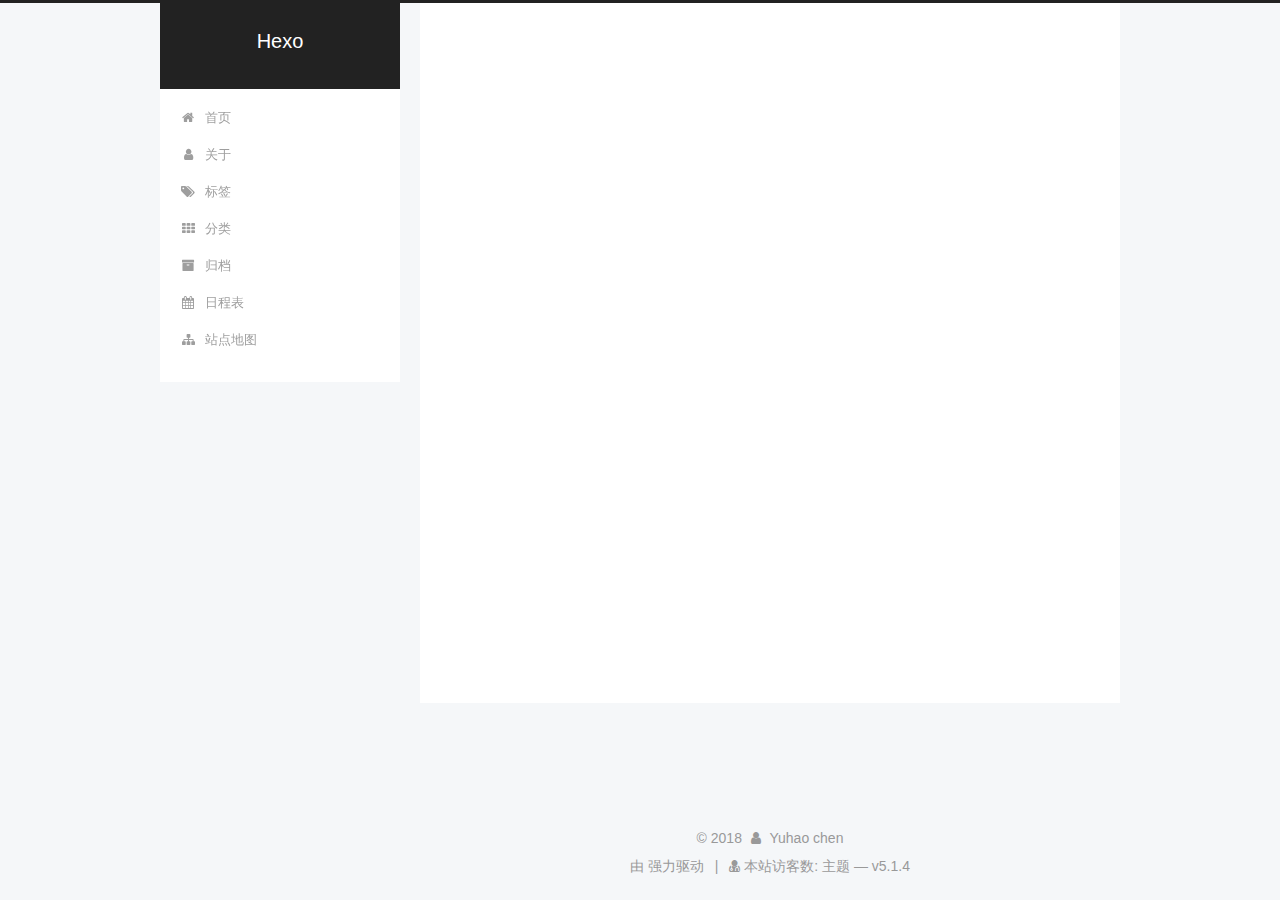
==== commit 44ba52ae: "Site updated: 2018-11-14 12:12:59" ====
--- a/archives/index.html
+++ b/archives/index.html
@@ -187,7 +187,7 @@
       
         
         <li class="menu-item menu-item-about">
-          <a href="/about/" rel="section">
+          <a href="/about" rel="section">
             
               <i class="menu-item-icon fa fa-fw fa-user"></i> <br>
             
@@ -197,7 +197,7 @@
       
         
         <li class="menu-item menu-item-tags">
-          <a href="/tags/" rel="section">
+          <a href="/tags" rel="section">
             
               <i class="menu-item-icon fa fa-fw fa-tags"></i> <br>
             
@@ -207,7 +207,7 @@
       
         
         <li class="menu-item menu-item-categories">
-          <a href="/categories/" rel="section">
+          <a href="/categories" rel="section">
             
               <i class="menu-item-icon fa fa-fw fa-th"></i> <br>
             
@@ -217,7 +217,7 @@
       
         
         <li class="menu-item menu-item-archives">
-          <a href="/archives/" rel="section">
+          <a href="/archives" rel="section">
             
               <i class="menu-item-icon fa fa-fw fa-archive"></i> <br>
             
@@ -227,7 +227,7 @@
       
         
         <li class="menu-item menu-item-schedule">
-          <a href="/schedule/" rel="section">
+          <a href="/schedule" rel="section">
             
               <i class="menu-item-icon fa fa-fw fa-calendar"></i> <br>
             
@@ -242,26 +242,6 @@
               <i class="menu-item-icon fa fa-fw fa-sitemap"></i> <br>
             
             站点地图
-          </a>
-        </li>
-      
-        
-        <li class="menu-item menu-item-commonweal">
-          <a href="/404/" rel="section">
-            
-              <i class="menu-item-icon fa fa-fw fa-heartbeat"></i> <br>
-            
-            公益404
-          </a>
-        </li>
-      
-        
-        <li class="menu-item menu-item-something">
-          <a href="/something" rel="section">
-            
-              <i class="menu-item-icon fa fa-fw fa-question-circle"></i> <br>
-            
-            something
           </a>
         </li>
       
@@ -426,7 +406,7 @@
             
               <div class="site-state-item site-state-posts">
               
-                <a href="/archives/">
+                <a href="/archives">
               
                   <span class="site-state-item-count">2</span>
                   <span class="site-state-item-name">日志</span>
@@ -435,7 +415,25 @@
             
 
             
-
+              
+              
+              <div class="site-state-item site-state-categories">
+                
+                  <span class="site-state-item-count">1</span>
+                  <span class="site-state-item-name">分类</span>
+                
+              </div>
+            
+
+            
+              
+              
+              <div class="site-state-item site-state-tags">
+                <a href="/tags/index.html">
+                  <span class="site-state-item-count">4</span>
+                  <span class="site-state-item-name">标签</span>
+                </a>
+              </div>
             
 
           </nav>
@@ -469,7 +467,8 @@
 
     <footer id="footer" class="footer">
       <div class="footer-inner">
-        <div class="copyright">&copy; <span itemprop="copyrightYear">2018</span>
+        <script async src="https://dn-lbstatics.qbox.me/busuanzi/2.3/busuanzi.pure.mini.js"></script>
+<div class="copyright">&copy; <span itemprop="copyrightYear">2018</span>
   <span class="with-love">
     <i class="fa fa-user"></i>
   </span>
@@ -479,15 +478,21 @@
 </div>
 
 
-  <div class="powered-by">由 <a class="theme-link" target="_blank" href="https://hexo.io">Hexo</a> 强力驱动</div>
+  <div class="powered-by">由  强力驱动</div>
 
 
 
   <span class="post-meta-divider">|</span>
 
 
-
-  <div class="theme-info">主题 &mdash; <a class="theme-link" target="_blank" href="https://github.com/iissnan/hexo-theme-next">NexT.Pisces</a> v5.1.4</div>
+<div class="powered-by">
+<i class="fa fa-user-md"></i><span id="busuanzi_container_site_uv">
+  本站访客数:<span id="busuanzi_value_site_uv"></span>
+</span>
+</div>
+
+
+  <div class="theme-info">主题 &mdash;  v5.1.4</div>
 
 
 
--- a/css/main.css
+++ b/css/main.css
@@ -487,8 +487,8 @@
   margin: 20px 0;
   padding: 0;
   font-size: 13px;
-  color: #4d4d4c;
-  background: #f7f7f7;
+  color: #c5c8c6;
+  background: #1d1f21;
   line-height: 1.6;
 }
 pre,
@@ -508,7 +508,7 @@
 }
 pre code {
   padding: 0;
-  color: #4d4d4c;
+  color: #c5c8c6;
   background: none;
   text-shadow: none;
 }
@@ -531,7 +531,7 @@
 }
 .highlight figcaption {
   font-size: 1em;
-  color: #4d4d4c;
+  color: #c5c8c6;
   line-height: 1em;
   margin-bottom: 1em;
 }
@@ -545,23 +545,23 @@
 }
 .highlight figcaption a {
   float: right;
-  color: #4d4d4c;
+  color: #c5c8c6;
 }
 .highlight figcaption a:hover {
-  border-bottom-color: #4d4d4c;
+  border-bottom-color: #c5c8c6;
 }
 .highlight .gutter pre {
   padding-left: 10px;
   padding-right: 10px;
-  color: #869194;
+  color: #888f96;
   text-align: right;
-  background-color: #eff2f3;
+  background-color: #000;
 }
 .highlight .code pre {
   width: 100%;
   padding-left: 10px;
   padding-right: 10px;
-  background-color: #f7f7f7;
+  background-color: #1d1f21;
 }
 .highlight .line {
   height: 20px;
@@ -579,16 +579,16 @@
   border: none;
 }
 pre .deletion {
-  background: #fdd;
+  background: #008000;
 }
 pre .addition {
-  background: #dfd;
+  background: #800000;
 }
 pre .meta {
-  color: #8959a8;
+  color: #b294bb;
 }
 pre .comment {
-  color: #8e908c;
+  color: #969896;
 }
 pre .variable,
 pre .attribute,
@@ -602,7 +602,7 @@
 pre .css .id,
 pre .css .class,
 pre .css .pseudo {
-  color: #c82829;
+  color: #c66;
 }
 pre .number,
 pre .preprocessor,
@@ -611,7 +611,7 @@
 pre .params,
 pre .constant,
 pre .command {
-  color: #f5871f;
+  color: #de935f;
 }
 pre .ruby .class .title,
 pre .css .rules .attribute,
@@ -624,11 +624,11 @@
 pre .special,
 pre .number,
 pre .formula {
-  color: #718c00;
+  color: #b5bd68;
 }
 pre .title,
 pre .css .hexcolor {
-  color: #3e999f;
+  color: #8abeb7;
 }
 pre .function,
 pre .python .decorator,
@@ -638,11 +638,11 @@
 pre .perl .sub,
 pre .javascript .title,
 pre .coffeescript .title {
-  color: #4271ae;
+  color: #81a2be;
 }
 pre .keyword,
 pre .javascript .function {
-  color: #8959a8;
+  color: #b294bb;
 }
 .full-image.full-image.full-image.full-image {
   border: none;
@@ -1823,7 +1823,7 @@
   width: 4px;
   height: 4px;
   border-radius: 50%;
-  background: #a20900;
+  background: #b146ff;
 }
 .links-of-blogroll {
   font-size: 13px;
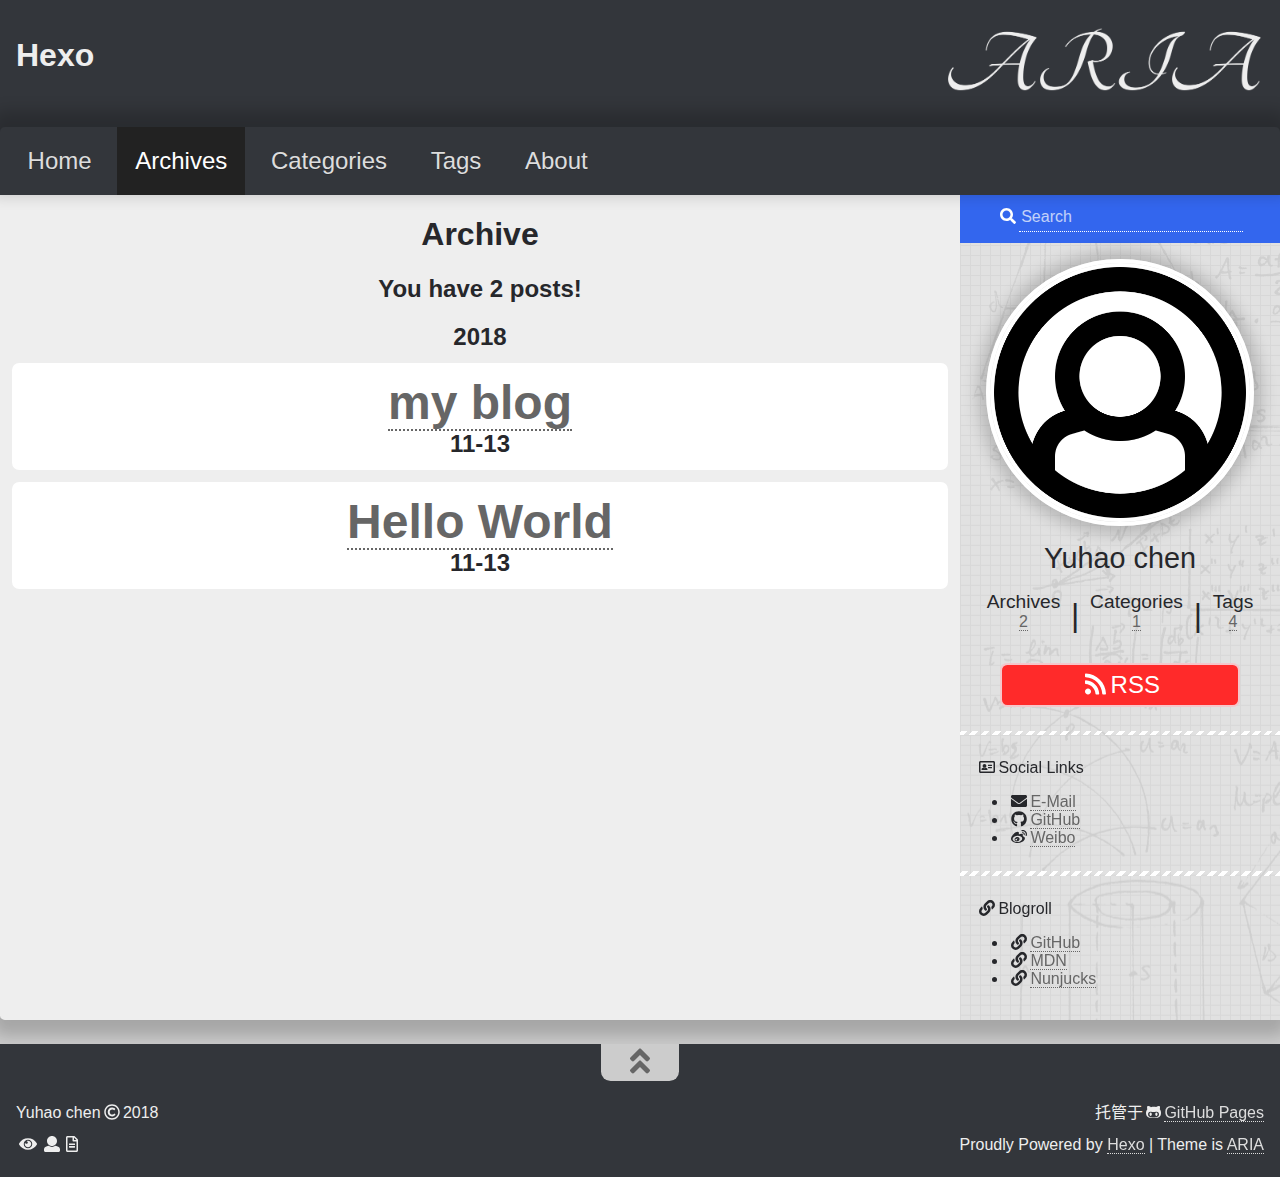
==== commit b2f66ef6: "Site updated: 2018-11-14 17:47:39" ====
--- a/archives/index.html
+++ b/archives/index.html
@@ -1,666 +1,298 @@
 <!DOCTYPE html>
-
-
-
-  
-
-
-<html class="theme-next pisces use-motion" lang="zh-Hans">
-<head><meta name="generator" content="Hexo 3.8.0">
-  <meta charset="UTF-8">
-<meta http-equiv="X-UA-Compatible" content="IE=edge">
-<meta name="viewport" content="width=device-width, initial-scale=1, maximum-scale=1">
-<meta name="theme-color" content="#222">
-
-
-
-
-
-
-
-
-
-<meta http-equiv="Cache-Control" content="no-transform">
-<meta http-equiv="Cache-Control" content="no-siteapp">
-
-
-
-
-
-
-
-
-
-
-
-
-
-
-
-
-  
-  
-  <link href="/lib/fancybox/source/jquery.fancybox.css?v=2.1.5" rel="stylesheet" type="text/css">
-
-
-
-
-
-
-
-<link href="/lib/font-awesome/css/font-awesome.min.css?v=4.6.2" rel="stylesheet" type="text/css">
-
-<link href="/css/main.css?v=5.1.4" rel="stylesheet" type="text/css">
-
-
-  <link rel="apple-touch-icon" sizes="180x180" href="/images/apple-touch-icon-next.png?v=5.1.4">
-
-
-  <link rel="icon" type="image/png" sizes="32x32" href="/images/favicon-32x32-next.png?v=5.1.4">
-
-
-  <link rel="icon" type="image/png" sizes="16x16" href="/images/favicon-16x16-next.png?v=5.1.4">
-
-
-  <link rel="mask-icon" href="/images/logo.svg?v=5.1.4" color="#222">
-
-
-
-
-
-  <meta name="keywords" content="Hexo, NexT">
-
-
-
-
-
-
-
-
-
-
-<meta property="og:type" content="website">
-<meta property="og:title" content="Hexo">
-<meta property="og:url" content="http://yoursite.com/archives/index.html">
-<meta property="og:site_name" content="Hexo">
-<meta property="og:locale" content="zh-Hans">
-<meta name="twitter:card" content="summary">
-<meta name="twitter:title" content="Hexo">
-
-
-
-<script type="text/javascript" id="hexo.configurations">
-  var NexT = window.NexT || {};
-  var CONFIG = {
-    root: '/',
-    scheme: 'Pisces',
-    version: '5.1.4',
-    sidebar: {"position":"left","display":"post","offset":12,"b2t":false,"scrollpercent":false,"onmobile":false},
-    fancybox: true,
-    tabs: true,
-    motion: {"enable":true,"async":false,"transition":{"post_block":"fadeIn","post_header":"slideDownIn","post_body":"slideDownIn","coll_header":"slideLeftIn","sidebar":"slideUpIn"}},
-    duoshuo: {
-      userId: '0',
-      author: '博主'
-    },
-    algolia: {
-      applicationID: '',
-      apiKey: '',
-      indexName: '',
-      hits: {"per_page":10},
-      labels: {"input_placeholder":"Search for Posts","hits_empty":"We didn't find any results for the search: ${query}","hits_stats":"${hits} results found in ${time} ms"}
-    }
-  };
-</script>
-
-
-
-  <link rel="canonical" href="http://yoursite.com/archives/">
-
-
-
-
-
-  <title>归档 | Hexo</title>
-  
-
-
-
-
-
-
-
-
-</head>
-
-<body itemscope="" itemtype="http://schema.org/WebPage" lang="zh-Hans">
-
-  
-  
-    
-  
-
-  <div class="container sidebar-position-left page-archive">
-    <div class="headband"></div>
-
-    <header id="header" class="header" itemscope="" itemtype="http://schema.org/WPHeader">
-      <div class="header-inner"><div class="site-brand-wrapper">
-  <div class="site-meta ">
-    
-
-    <div class="custom-logo-site-title">
-      <a href="/" class="brand" rel="start">
-        <span class="logo-line-before"><i></i></span>
-        <span class="site-title">Hexo</span>
-        <span class="logo-line-after"><i></i></span>
-      </a>
-    </div>
-      
-        <p class="site-subtitle"></p>
-      
-  </div>
-
-  <div class="site-nav-toggle">
-    <button>
-      <span class="btn-bar"></span>
-      <span class="btn-bar"></span>
-      <span class="btn-bar"></span>
-    </button>
-  </div>
-</div>
-
-<nav class="site-nav">
-  
-
-  
-    <ul id="menu" class="menu">
-      
-        
-        <li class="menu-item menu-item-home">
-          <a href="/" rel="section">
+<html>
+  <head><meta name="generator" content="Hexo 3.8.0">
+    <meta charset="utf-8">
+    <meta http-equiv="X-UA-Compatible" content="IE=edge">
+    <meta name="viewport" content="width=device-width, initial-scale=1, maximum-scale=1">
+    
+    <meta name="theme-color" content="#33363b">
+    <meta name="msapplication-TileColor" content="#33363b">
+    
+    
+    
+    
+    <meta name="keywords" content="Life, ARIA, Hexo">
+    
+    
+    <link rel="apple-touch-icon" sizes="180x180" href="/favicons/apple-touch-icon.png">
+    
+    
+    <link rel="icon" type="image/png" sizes="192x192" href="/favicons/android-chrome-192x192.png">
+    
+    
+    <link rel="icon" type="image/png" sizes="32x32" href="/favicons/favicon-32x32.png">
+    
+    
+    <link rel="icon" type="image/png" sizes="16x16" href="/favicons/favicon-16x16.png">
+    
+    
+    <link rel="mask-icon" href="/favicons/safari-pinned-tab.svg" color="#33363b">
+    
+    
+    <link rel="manifest" href="/favicons/site.webmanifest">
+    
+    
+    <meta name="msapplication-config" content="/favicons/browserconfig.xml">
+    
+    
+    <link rel="alternate" href="/atom.xml" title="Hexo" type="application/atom+xml">
+    
+    
+    <link rel="shortcut icon" type="image/x-icon" href="/favicons/favicon.ico">
+    
+    
+    <link rel="stylesheet" type="text/css" href="/css/normalize.css">
+    <link rel="stylesheet" type="text/css" href="/css/index.css">
+    
+    <link rel="stylesheet" type="text/css" href="/css/sidebar.css">
+    
+    
+<link rel="stylesheet" type="text/css" href="/css/page.css">
+<link rel="stylesheet" type="text/css" href="/css/post.css">
+
+    <link rel="stylesheet" type="text/css" href="/css/custom.css">
+    <link rel="stylesheet" type="text/css" href="/css/atom-one-dark.css">
+    <link rel="stylesheet" type="text/css" href="/css/lightgallery.min.css">
+    <script type="text/javascript" src="/js/jquery.min.js"></script>
+    <script defer type="text/javascript" src="/js/util.js"></script>
+    <script defer type="text/javascript" src="/js/scrollspy.js"></script>
+    <script defer type="text/javascript" src="/js/fontawesome-all.min.js"></script>
+    <script defer type="text/javascript" src="/js/lightgallery.min.js"></script>
+    <script defer type="text/javascript" src="/js/lg-fullscreen.min.js"></script>
+    <script defer type="text/javascript" src="/js/lg-hash.min.js"></script>
+    <script defer type="text/javascript" src="/js/lg-pager.min.js"></script>
+    <script defer type="text/javascript" src="/js/lg-thumbnail.min.js"></script>
+    <script defer type="text/javascript" src="/js/lg-zoom.min.js"></script>
+    
+    <script defer src="/js/busuanzi.pure.mini.js"></script>
+    
+    
+    <script defer type="text/javascript" src="/js/search.js"></script>
+    <script type="text/javascript">
+    $(document).ready(function () {
+      var searchPath = "search.xml";
+      if (searchPath.length === 0) {
+        searchPath = "search.xml";
+      }
+      var path = "/" + searchPath;
+      searchFunc(path, "search-input", "search-result");
+    });
+    </script>
+    
+    
+    <script defer type="text/javascript" src="/js/index.js"></script>
+    
+    <script defer type="text/javascript" src="/js/custom.js"></script>
+    <title>Archive | Hexo</title>
+  </head>
+  <body itemscope="" itemtype="http://schema.org/WebPage" lang="zh-CN" data-spy="scroll" data-target=".list-group">
+    
+<header id="header" class="header" style="background: #33363b;">
+  <div class="container">
+    <div class="header-container">
+      <div class="header-title">
+        <h1 class="title"><a href="/">Hexo</a></h1>
+        <h2 class="subtitle"></h2>
+      </div>
+      
+      <div class="logo">
+        <img src="/images/logo.png" alt="logo">
+      </div>
+      
+    </div>
+    <nav id="nav" class="nav">
+      <a id="nav-toggle" class="nav-toggle" aria-hidden="true"><i class="fas fa-bars" aria-label="Toggle Navbar"></i></a>
+      <ul id="menu" role="menubar" aria-hidden="false">
+        
+        <li role="menuitem"><a href="/">Home</a></li>
+        
+        <li role="menuitem"><a href="/archives/" class="current">Archives</a></li>
+        
+        <li role="menuitem"><a href="/categories/">Categories</a></li>
+        
+        <li role="menuitem"><a href="/tags/">Tags</a></li>
+        
+        <li role="menuitem"><a href="/about/">About</a></li>
+        
+      </ul>
+    </nav>
+  </div>
+</header>
+
+
+    <main id="main" class="main">
+      <div class="container">
+        <div class="main-container">
+          <div class="content">
             
-              <i class="menu-item-icon fa fa-fw fa-home"></i> <br>
-            
-            首页
-          </a>
-        </li>
-      
-        
-        <li class="menu-item menu-item-about">
-          <a href="/about" rel="section">
-            
-              <i class="menu-item-icon fa fa-fw fa-user"></i> <br>
-            
-            关于
-          </a>
-        </li>
-      
-        
-        <li class="menu-item menu-item-tags">
-          <a href="/tags" rel="section">
-            
-              <i class="menu-item-icon fa fa-fw fa-tags"></i> <br>
-            
-            标签
-          </a>
-        </li>
-      
-        
-        <li class="menu-item menu-item-categories">
-          <a href="/categories" rel="section">
-            
-              <i class="menu-item-icon fa fa-fw fa-th"></i> <br>
-            
-            分类
-          </a>
-        </li>
-      
-        
-        <li class="menu-item menu-item-archives">
-          <a href="/archives" rel="section">
-            
-              <i class="menu-item-icon fa fa-fw fa-archive"></i> <br>
-            
-            归档
-          </a>
-        </li>
-      
-        
-        <li class="menu-item menu-item-schedule">
-          <a href="/schedule" rel="section">
-            
-              <i class="menu-item-icon fa fa-fw fa-calendar"></i> <br>
-            
-            日程表
-          </a>
-        </li>
-      
-        
-        <li class="menu-item menu-item-sitemap">
-          <a href="/sitemap.xml" rel="section">
-            
-              <i class="menu-item-icon fa fa-fw fa-sitemap"></i> <br>
-            
-            站点地图
-          </a>
-        </li>
-      
-
-      
-    </ul>
-  
-
-  
-</nav>
-
-
-
- </div>
-    </header>
-
-    <main id="main" class="main">
-      <div class="main-inner">
-        <div class="content-wrap">
-          <div id="content" class="content">
-            
-
-  
-  
-  
-  <div class="post-block archive">
-    <div id="posts" class="posts-collapse">
-      <span class="archive-move-on"></span>
-
-      <span class="archive-page-counter">
-        
-        
-        
-          
-        
-        嗯..! 目前共计 2 篇日志。 继续努力。
+<div id="archive" class="archive page">
+  <h1 class="page-title">Archive</h1>
+  <h2 class="page-counter">
+    
+    You have 2 posts!
+    
+  </h2>
+  
+  
+  
+  
+  <h2 class="page-title">2018
+  
+  <article class="article post card" itemscope="" itemtype="http://schema.org/Article">
+    <header id="post-header" class="post-header">
+      <h1 class="post-title-simple" itemprop="name headline">
+        <a class="post-title-link post-title-link-external" href="/2018/11/13/my-blog/" itemprop="url">my blog</a>
+      </h1>
+      
+      <span class="post-date">
+        <time title="post-date" itemprop="dateCreated datePublished" datetime="2018-11-13T23:42:38+08:00">11-13</time>
       </span>
-
-      
-
-        
-        
-        
-
-        
-          
-          <div class="collection-title">
-            <h1 class="archive-year" id="archive-year-2018">2018</h1>
-          </div>
-        
-        
-
-        
-
-  <article class="post post-type-normal" itemscope="" itemtype="http://schema.org/Article">
-    <header class="post-header">
-
-      <h2 class="post-title">
-        
-            <a class="post-title-link" href="/2018/11/13/my-blog/" itemprop="url">
-              
-                <span itemprop="name">my blog</span>
-              
-            </a>
-        
-      </h2>
-
-      <div class="post-meta">
-        <time class="post-time" itemprop="dateCreated" datetime="2018-11-13T23:42:38+08:00" content="2018-11-13">
-          11-13
-        </time>
-      </div>
-
+      
     </header>
   </article>
-
-
-
-      
-
-        
-        
-        
-
-        
-        
-
-        
-
-  <article class="post post-type-normal" itemscope="" itemtype="http://schema.org/Article">
-    <header class="post-header">
-
-      <h2 class="post-title">
-        
-            <a class="post-title-link" href="/2018/11/13/hello-world/" itemprop="url">
-              
-                <span itemprop="name">Hello World</span>
-              
-            </a>
-        
-      </h2>
-
-      <div class="post-meta">
-        <time class="post-time" itemprop="dateCreated" datetime="2018-11-13T23:25:38+08:00" content="2018-11-13">
-          11-13
-        </time>
-      </div>
-
+  
+  
+  <article class="article post card" itemscope="" itemtype="http://schema.org/Article">
+    <header id="post-header" class="post-header">
+      <h1 class="post-title-simple" itemprop="name headline">
+        <a class="post-title-link post-title-link-external" href="/2018/11/13/hello-world/" itemprop="url">Hello World</a>
+      </h1>
+      
+      <span class="post-date">
+        <time title="post-date" itemprop="dateCreated datePublished" datetime="2018-11-13T23:25:38+08:00">11-13</time>
+      </span>
+      
     </header>
   </article>
-
-
-
-      
-
-    </div>
-  </div>
-  
-  
-  
-
-  
-
-
+  
+  
+</h2></div>
 
           </div>
           
-
-
-          
-
-        </div>
-        
-          
-  
-  <div class="sidebar-toggle">
-    <div class="sidebar-toggle-line-wrap">
-      <span class="sidebar-toggle-line sidebar-toggle-line-first"></span>
-      <span class="sidebar-toggle-line sidebar-toggle-line-middle"></span>
-      <span class="sidebar-toggle-line sidebar-toggle-line-last"></span>
-    </div>
-  </div>
-
-  <aside id="sidebar" class="sidebar">
-    
-    <div class="sidebar-inner">
-
-      
-
-      
-
-      <section class="site-overview-wrap sidebar-panel sidebar-panel-active">
-        <div class="site-overview">
-          <div class="site-author motion-element" itemprop="author" itemscope="" itemtype="http://schema.org/Person">
-            
-              <p class="site-author-name" itemprop="name">Yuhao chen</p>
-              <p class="site-description motion-element" itemprop="description"></p>
-          </div>
-
-          <nav class="site-state motion-element">
-
-            
-              <div class="site-state-item site-state-posts">
-              
-                <a href="/archives">
-              
-                  <span class="site-state-item-count">2</span>
-                  <span class="site-state-item-name">日志</span>
-                </a>
-              </div>
-            
-
-            
-              
-              
-              <div class="site-state-item site-state-categories">
-                
-                  <span class="site-state-item-count">1</span>
-                  <span class="site-state-item-name">分类</span>
-                
-              </div>
-            
-
-            
-              
-              
-              <div class="site-state-item site-state-tags">
-                <a href="/tags/index.html">
-                  <span class="site-state-item-count">4</span>
-                  <span class="site-state-item-name">标签</span>
-                </a>
-              </div>
-            
-
-          </nav>
-
-          
-
-          
-
-          
-          
-
-          
-          
-
-          
-
-        </div>
-      </section>
-
-      
-
-      
-
-    </div>
-  </aside>
-
-
-        
+          
+          
+<aside class="sidebar" id="sidebar" style="background: url(/images/background.png);">
+  
+  <div class="search">
+    <div class="form-group">
+      <i class="fas fa-search"></i><input type="search" id="search-input" name="q" results="0" placeholder="Search" class="form-control">
+    </div>
+  </div>
+  <div class="search-result-box" id="search-result"></div>
+  
+  
+<div class="info sidebar-item" id="info">
+  
+  <img class="author-avatar" src="/images/avatar.png" alt="Yuhao chen">
+  
+  <h1 class="author-name">Yuhao chen</h1>
+  <h2 class="author-description"></h2>
+  <div class="site-count">
+    
+    <div class="archives-count">
+      <div class="site-count-title">Archives</div>
+      <div><a href="/archives/">2</a></div>
+    </div>
+    
+    
+    
+    <span class="site-count-divider divider">|</span>
+    
+    <div class="categories-count">
+      <div class="site-count-title">Categories</div>
+      <div><a href="/categories/">1</a></div>
+    </div>
+    
+    
+    
+    <span class="site-count-divider divider">|</span>
+    
+    <div class="tags-count">
+      <div class="site-count-title">Tags</div>
+      <div><a href="/tags/">4</a></div>
+    </div>
+    
+  </div>
+  
+  <div class="rss">
+    <a class="rss-link button sidebar-item" href="/atom.xml"><i class="fas fa-rss"></i>RSS</a>
+  </div>
+  
+</div>
+
+
+  <div class="sidebar-sticky">
+    
+    
+    <hr>
+    <div class="social-link sidebar-item">
+      <div><i class="far fa-address-card"></i>Social Links<p></p></div>
+      <ul>
+        
+        <li><i class="fas fa-envelope"></i><a href="mailto:youremail@youremailhost" target="_blank">E-Mail</a></li>
+        
+        <li><i class="fab fa-github"></i><a href="https://github.com/" target="_blank">GitHub</a></li>
+        
+        <li><i class="fab fa-weibo"></i><a href="https://weibo.com/" target="_blank">Weibo</a></li>
+        
+      </ul>
+    </div>
+    
+    
+    <hr>
+    <div class="blogroll sidebar-item">
+      <div><i class="fas fa-link"></i>Blogroll</div>
+      <ul>
+        
+        <li><i class="fas fa-link"></i><a href="https://github.com/" target="_blank">GitHub</a></li>
+        
+        <li><i class="fas fa-link"></i><a href="https://developer.mozilla.org/" target="_blank">MDN</a></li>
+        
+        <li><i class="fas fa-link"></i><a href="https://mozilla.github.io/nunjucks/" target="_blank">Nunjucks</a></li>
+        
+      </ul>
+    </div>
+    
+  </div>
+</aside>
+
+
+          
+        </div>
       </div>
     </main>
-
-    <footer id="footer" class="footer">
-      <div class="footer-inner">
-        <script async src="https://dn-lbstatics.qbox.me/busuanzi/2.3/busuanzi.pure.mini.js"></script>
-<div class="copyright">&copy; <span itemprop="copyrightYear">2018</span>
-  <span class="with-love">
-    <i class="fa fa-user"></i>
-  </span>
-  <span class="author" itemprop="copyrightHolder">Yuhao chen</span>
-
-  
-</div>
-
-
-  <div class="powered-by">由  强力驱动</div>
-
-
-
-  <span class="post-meta-divider">|</span>
-
-
-<div class="powered-by">
-<i class="fa fa-user-md"></i><span id="busuanzi_container_site_uv">
-  本站访客数:<span id="busuanzi_value_site_uv"></span>
-</span>
-</div>
-
-
-  <div class="theme-info">主题 &mdash;  v5.1.4</div>
-
-
-
-
-        
-
-
-
-
-
-
-
-        
-      </div>
-    </footer>
-
-    
-      <div class="back-to-top">
-        <i class="fa fa-arrow-up"></i>
-        
-      </div>
-    
-
-    
-
-  </div>
-
-  
-
-<script type="text/javascript">
-  if (Object.prototype.toString.call(window.Promise) !== '[object Function]') {
-    window.Promise = null;
-  }
-</script>
-
-
-
-
-
-
-
-
-
-  
-
-
-
-
-
-
-
-
-
-
-
-
-  
-  
-    <script type="text/javascript" src="/lib/jquery/index.js?v=2.1.3"></script>
-  
-
-  
-  
-    <script type="text/javascript" src="/lib/fastclick/lib/fastclick.min.js?v=1.0.6"></script>
-  
-
-  
-  
-    <script type="text/javascript" src="/lib/jquery_lazyload/jquery.lazyload.js?v=1.9.7"></script>
-  
-
-  
-  
-    <script type="text/javascript" src="/lib/velocity/velocity.min.js?v=1.2.1"></script>
-  
-
-  
-  
-    <script type="text/javascript" src="/lib/velocity/velocity.ui.min.js?v=1.2.1"></script>
-  
-
-  
-  
-    <script type="text/javascript" src="/lib/fancybox/source/jquery.fancybox.pack.js?v=2.1.5"></script>
-  
-
-
-  
-
-
-  <script type="text/javascript" src="/js/src/utils.js?v=5.1.4"></script>
-
-  <script type="text/javascript" src="/js/src/motion.js?v=5.1.4"></script>
-
-
-
-  
-  
-
-
-  <script type="text/javascript" src="/js/src/affix.js?v=5.1.4"></script>
-
-  <script type="text/javascript" src="/js/src/schemes/pisces.js?v=5.1.4"></script>
-
-
-
-  
-
-  
-
-
-  <script type="text/javascript" src="/js/src/bootstrap.js?v=5.1.4"></script>
-
-
-
-  
-
-
-  
-
-
-
-
-	
-
-
-
-
-
-  
-
-
-
-
-
-  
-
-
-
-
-
-
-
-
-
-
-
-
-  
-
-
-
-
-
-  
-
-  
-
-  
-
-  
-  
-
-  
-
-  
-
-  
-
-</body>
+    
+<footer id="footer" class="footer" style="background: #33363b;">
+  <div class="container">
+    <div class="back-to-top">
+      <button id="back-to-top"><i class="fas fa-angle-double-up" aria-label="Back to Top"></i></button>
+    </div>
+    <div class="footer-container">
+      <div class="footer-left">
+        <div class="copyright">
+          <span class="author">Yuhao chen</span><span class="year"><i class="far fa-copyright"></i>2018</span>
+        </div>
+        
+        <div class="busuanzi">
+          <span id="busuanzi_container_site_pv"><i class="fas fa-eye" aria-label="Site Visit Count" aria-hidden="false"></i><span id="busuanzi_value_site_pv"></span></span><span id="busuanzi_container_site_uv"><i class="fas fa-user" aria-label="Site User Count" aria-hidden="false"></i><span id="busuanzi_value_site_uv"></span></span><span id="busuanzi_container_page_pv"><i class="far fa-file-alt"></i><span id="busuanzi_value_page_pv" aria-label="Page Click Count" aria-hidden="false"></span></span>
+        </div>
+        
+      </div>
+      <div class="footer-right">
+        <div class="custom-info">
+          
+          托管于<i class="fab fa-github-alt"></i><a href="https://pages.github.com/" target="_blank">GitHub Pages</a>
+          
+        </div>
+        <div class="powered-by">
+          Proudly Powered by <a href="https://hexo.io/" target="_blank">Hexo</a> | Theme is <a href="https://github.com/AlynxZhou/hexo-theme-aria/" target="_blank">ARIA</a>
+        </div>
+      </div>
+    </div>
+  </div>
+</footer>
+
+
+  </body>
 </html>
--- a/css/index.css
+++ b/css/index.css
@@ -0,0 +1,728 @@
+.header {
+  padding-bottom: 3em;
+  margin-bottom: 0;
+  background: #33363b;
+  color: #eee;
+}
+.header .header-container {
+  display: -webkit-box;
+  display: -moz-box;
+  display: -webkit-flex;
+  display: -ms-flexbox;
+  display: box;
+  display: flex;
+  -webkit-box-orient: horizontal;
+  -moz-box-orient: horizontal;
+  -o-box-orient: horizontal;
+  -webkit-flex-direction: row;
+  -ms-flex-direction: row;
+  flex-direction: row;
+  -webkit-box-pack: justify;
+  -moz-box-pack: justify;
+  -o-box-pack: justify;
+  -ms-flex-pack: justify;
+  -webkit-justify-content: space-between;
+  justify-content: space-between;
+  -webkit-box-align: center;
+  -moz-box-align: center;
+  -o-box-align: center;
+  -ms-flex-align: center;
+  -webkit-align-items: center;
+  align-items: center;
+  -webkit-box-lines: single;
+  -moz-box-lines: single;
+  -o-box-lines: single;
+  -webkit-flex-wrap: nowrap;
+  -ms-flex-wrap: nowrap;
+  flex-wrap: nowrap;
+  padding: 1em;
+}
+.header .header-container .header-title {
+  text-align: left;
+  width: 50%;
+  word-wrap: break-word;
+  -webkit-box-flex: 1;
+  -moz-box-flex: 1;
+  -o-box-flex: 1;
+  box-flex: 1;
+  -webkit-flex: 1 0 auto;
+  -ms-flex: 1 0 auto;
+  flex: 1 0 auto;
+  color: #eee;
+}
+.header .header-container .header-title a {
+  color: #eee;
+  text-decoration: none;
+  border-bottom: none;
+}
+.header .header-container .header-title a:hover {
+  color: #eee;
+  border-bottom: none;
+}
+.header .header-container .header-title a:active {
+  top: 0;
+}
+.header .header-container .header-title .title {
+  font: bold 2em Roboto, "Noto Sans", "Noto Sans CJK", Helvetica, Arial, sans-serif, "Roboto Slab", "Noto Serif", "Noto Serif CJK", Georgia, "Times New Roman", serif;
+  margin: 0 0 0.5em 0;
+}
+.header .header-container .header-title .subtitle {
+  font: italic 1.5em Roboto, "Noto Sans", "Noto Sans CJK", Helvetica, Arial, sans-serif, "Roboto Slab", "Noto Serif", "Noto Serif CJK", Georgia, "Times New Roman", serif;
+  margin: 0.5em 0 0 0;
+}
+.header .header-container .logo {
+  text-align: right;
+  width: 50%;
+  -webkit-box-flex: 1;
+  -moz-box-flex: 1;
+  -o-box-flex: 1;
+  box-flex: 1;
+  -webkit-flex: 1 0 auto;
+  -ms-flex: 1 0 auto;
+  flex: 1 0 auto;
+}
+.header .header-container .logo img {
+  display: inline-block;
+  max-width: 20em;
+  width: 100%;
+}
+@media (max-width: 40em) {
+  .header .header-container {
+    -webkit-box-direction: reverse;
+    -moz-box-direction: reverse;
+    -o-box-direction: reverse;
+    -webkit-box-orient: vertical;
+    -moz-box-orient: vertical;
+    -o-box-orient: vertical;
+    -webkit-flex-direction: column-reverse;
+    -ms-flex-direction: column-reverse;
+    flex-direction: column-reverse;
+  }
+  .header .header-container .header-title {
+    text-align: center;
+    width: auto;
+  }
+  .header .header-container .logo {
+    text-align: center;
+    width: auto;
+  }
+}
+.nav {
+  position: relative;
+  margin: 0;
+  padding: 0 0.5em;
+  background: #33363b;
+  -webkit-box-shadow: 0 -0.5em 1em 0.5em rgba(0,0,0,0.19);
+  box-shadow: 0 -0.5em 1em 0.5em rgba(0,0,0,0.19);
+  border-top-left-radius: 0.3em;
+  border-top-right-radius: 0.3em;
+  display: block;
+}
+.nav ul {
+  display: block;
+  list-style: none;
+  padding: 0;
+  margin: 0;
+}
+.nav ul li {
+  line-height: 2em;
+  position: relative;
+  text-align: center;
+  display: inline-block;
+  margin: 0 0.1em;
+}
+.nav ul li a {
+  position: relative;
+  display: block;
+  font-size: 1.5em;
+  padding: 0.75em;
+  color: #ddd;
+  text-decoration: none;
+  text-shadow: 0 0.05em rgba(0,0,0,0.2);
+  -webkit-transition: 0.2s ease-in;
+  -moz-transition: 0.2s ease-in;
+  -o-transition: 0.2s ease-in;
+  -ms-transition: 0.2s ease-in;
+  transition: 0.2s ease-in;
+  border-bottom: none;
+}
+.nav ul li a:hover {
+  color: #fff;
+  background: #252525;
+}
+.nav ul li a:active {
+  top: 0;
+}
+.nav ul li a.current {
+  color: #fff;
+  background: #222;
+}
+.nav .nav-toggle {
+  text-align: center;
+  font-size: 2em;
+  position: relative;
+  cursor: pointer;
+  color: #ddd;
+  display: none;
+  width: 100%;
+  text-align: center;
+  border-bottom: none;
+}
+.nav .nav-toggle:hover {
+  border-bottom: none;
+  color: #fff;
+}
+@media (max-width: 40em) {
+  .nav .nav-toggle {
+    display: block;
+  }
+  .nav ul {
+    display: none;
+  }
+  .nav ul li {
+    display: block;
+    text-align: center;
+    margin: 0.1em 0;
+  }
+  .nav ul li a {
+    position: relative;
+    border-bottom: none;
+  }
+  .nav ul li a:hover {
+    color: #fff;
+    background: #252525;
+  }
+}
+.main {
+  font: 16px Roboto, "Noto Sans", "Noto Sans CJK", Helvetica, Arial, sans-serif, "Roboto Slab", "Noto Serif", "Noto Serif CJK", Georgia, "Times New Roman", serif;
+  margin-top: -3em;
+}
+.main .main-container {
+  width: auto;
+  background: #eee;
+  -webkit-box-sizing: border-box;
+  -moz-box-sizing: border-box;
+  box-sizing: border-box;
+  -webkit-box-shadow: 0 0.5em 1em 0.5em rgba(0,0,0,0.19);
+  box-shadow: 0 0.5em 1em 0.5em rgba(0,0,0,0.19);
+  border-bottom-left-radius: 0.3em;
+  border-bottom-right-radius: 0.3em;
+  display: -webkit-box;
+  display: -moz-box;
+  display: -webkit-flex;
+  display: -ms-flexbox;
+  display: box;
+  display: flex;
+  -webkit-box-pack: justify;
+  -moz-box-pack: justify;
+  -o-box-pack: justify;
+  -ms-flex-pack: justify;
+  -webkit-justify-content: space-between;
+  justify-content: space-between;
+  -webkit-box-align: stretch;
+  -moz-box-align: stretch;
+  -o-box-align: stretch;
+  -ms-flex-align: stretch;
+  -webkit-align-items: stretch;
+  align-items: stretch;
+  -webkit-box-lines: single;
+  -moz-box-lines: single;
+  -o-box-lines: single;
+  -webkit-flex-wrap: nowrap;
+  -ms-flex-wrap: nowrap;
+  flex-wrap: nowrap;
+  padding: 0;
+}
+.main .main-container .content {
+  -webkit-box-flex: 1;
+  -moz-box-flex: 1;
+  -o-box-flex: 1;
+  box-flex: 1;
+  -webkit-flex: 1 0 auto;
+  -ms-flex: 1 0 auto;
+  flex: 1 0 auto;
+  width: 75%;
+}
+@media (max-width: 60em) {
+  .main .main-container {
+    -webkit-box-orient: vertical;
+    -moz-box-orient: vertical;
+    -o-box-orient: vertical;
+    -webkit-flex-direction: column;
+    -ms-flex-direction: column;
+    flex-direction: column;
+  }
+  .main .main-container .content {
+    width: 100%;
+  }
+}
+.footer {
+  background: #33363b;
+  color: #eee;
+  margin-top: 1.5em;
+}
+.footer .footer-container {
+  width: auto;
+  word-wrap: break-word;
+  line-height: 2em;
+  padding: 1em;
+  display: -webkit-box;
+  display: -moz-box;
+  display: -webkit-flex;
+  display: -ms-flexbox;
+  display: box;
+  display: flex;
+  -webkit-box-orient: horizontal;
+  -moz-box-orient: horizontal;
+  -o-box-orient: horizontal;
+  -webkit-flex-direction: row;
+  -ms-flex-direction: row;
+  flex-direction: row;
+  -webkit-box-pack: justify;
+  -moz-box-pack: justify;
+  -o-box-pack: justify;
+  -ms-flex-pack: justify;
+  -webkit-justify-content: space-between;
+  justify-content: space-between;
+  -webkit-box-align: end;
+  -moz-box-align: end;
+  -o-box-align: end;
+  -ms-flex-align: end;
+  -webkit-align-items: flex-end;
+  align-items: flex-end;
+  -webkit-box-lines: single;
+  -moz-box-lines: single;
+  -o-box-lines: single;
+  -webkit-flex-wrap: nowrap;
+  -ms-flex-wrap: nowrap;
+  flex-wrap: nowrap;
+}
+.footer .footer-container .footer-left {
+  -webkit-box-flex: 1;
+  -moz-box-flex: 1;
+  -o-box-flex: 1;
+  box-flex: 1;
+  -webkit-flex: 1 0 auto;
+  -ms-flex: 1 0 auto;
+  flex: 1 0 auto;
+  text-align: left;
+  width: 50%;
+}
+.footer .footer-container .footer-right {
+  -webkit-box-flex: 1;
+  -moz-box-flex: 1;
+  -o-box-flex: 1;
+  box-flex: 1;
+  -webkit-flex: 1 0 auto;
+  -ms-flex: 1 0 auto;
+  flex: 1 0 auto;
+  text-align: right;
+  width: 50%;
+}
+.footer .footer-container .footer-right .custom-info {
+  width: 100%;
+  word-wrap: break-word;
+}
+.footer a {
+  position: relative;
+  color: #ddd;
+  text-decoration: none;
+  border-bottom: 0.05em dotted #ddd;
+  -webkit-transition: 0.3s ease-in-out;
+  -moz-transition: 0.3s ease-in-out;
+  -o-transition: 0.3s ease-in-out;
+  -ms-transition: 0.3s ease-in-out;
+  transition: 0.3s ease-in-out;
+}
+.footer a:hover {
+  color: #fff;
+  border-bottom: 0.05em solid #fff;
+}
+.footer a:active {
+  top: 0.1em;
+}
+.footer .back-to-top {
+  display: block;
+  text-align: center;
+}
+.footer .back-to-top button {
+  border: none;
+  outline: 0;
+  background: #ccc;
+  color: #666;
+  overflow: hidden;
+  display: inline-block;
+  margin: 0 auto;
+  padding: 0 0.7em;
+  cursor: pointer;
+  border-bottom-left-radius: 0.3em;
+  border-bottom-right-radius: 0.3em;
+  font-size: 2em;
+}
+.footer .back-to-top button:hover {
+  color: #36e;
+}
+@media (max-width: 40em) {
+  .footer .footer-container {
+    -webkit-box-direction: reverse;
+    -moz-box-direction: reverse;
+    -o-box-direction: reverse;
+    -webkit-box-orient: vertical;
+    -moz-box-orient: vertical;
+    -o-box-orient: vertical;
+    -webkit-flex-direction: column-reverse;
+    -ms-flex-direction: column-reverse;
+    flex-direction: column-reverse;
+    -webkit-box-align: stretch;
+    -moz-box-align: stretch;
+    -o-box-align: stretch;
+    -ms-flex-align: stretch;
+    -webkit-align-items: stretch;
+    align-items: stretch;
+  }
+  .footer .footer-container .footer-left {
+    text-align: center;
+    width: auto;
+  }
+  .footer .footer-container .footer-right {
+    text-align: center;
+    width: auto;
+  }
+}
+html,
+body,
+.container {
+  height: 100%;
+}
+::selection {
+  color: #222;
+  background: #cbeafb;
+}
+::-moz-selection {
+  color: #222;
+  background: #cbeafb;
+}
+::-webkit-scrollbar {
+  width: 0.4em;
+  height: 0.4em;
+}
+::-webkit-scrollbar-track {
+  background: 0 0;
+}
+::-webkit-scrollbar-thumb {
+  background: #999;
+  border-radius: 0.25em;
+}
+::-webkit-scrollbar-thumb:hover {
+  background: #666;
+}
+::-webkit-scrollbar-corner {
+  background: #535353;
+}
+::-webkit-scrollbar-resizer {
+  background: #ff6e00;
+}
+body {
+  color: #26272b;
+  background: #ccc;
+  font: 16px Roboto, "Noto Sans", "Noto Sans CJK", Helvetica, Arial, sans-serif, "Roboto Slab", "Noto Serif", "Noto Serif CJK", Georgia, "Times New Roman", serif;
+  word-wrap: break-word;
+  display: -webkit-box;
+  display: -moz-box;
+  display: -webkit-flex;
+  display: -ms-flexbox;
+  display: box;
+  display: flex;
+  min-height: 100%;
+  -webkit-box-orient: vertical;
+  -moz-box-orient: vertical;
+  -o-box-orient: vertical;
+  -webkit-flex-direction: column;
+  -ms-flex-direction: column;
+  flex-direction: column;
+}
+main {
+  -webkit-box-flex: 1;
+  -moz-box-flex: 1;
+  -o-box-flex: 1;
+  box-flex: 1;
+  -webkit-flex: 1 0 auto;
+  -ms-flex: 1 0 auto;
+  flex: 1 0 auto;
+}
+header,
+footer {
+  -webkit-box-flex: 0;
+  -moz-box-flex: 0;
+  -o-box-flex: 0;
+  box-flex: 0;
+  -webkit-flex: none;
+  -ms-flex: none;
+  flex: none;
+}
+.container {
+  padding: 0;
+  max-width: 80em;
+  width: 100%;
+  margin: 0 auto;
+}
+ol,
+ul {
+  padding-left: 2em;
+}
+a {
+  position: relative;
+  color: #666;
+  text-decoration: none;
+  border-bottom: 0.05em dotted #666;
+  -webkit-transition: 0.3s ease-in-out;
+  -moz-transition: 0.3s ease-in-out;
+  -o-transition: 0.3s ease-in-out;
+  -ms-transition: 0.3s ease-in-out;
+  transition: 0.3s ease-in-out;
+}
+a:hover {
+  color: #36e;
+  border-bottom: 0.05em solid #36e;
+}
+a:active {
+  top: 0.1em;
+}
+a.gallery-item,
+a.img-link {
+  border-bottom: none;
+  display: block;
+  margin: 1em 0 0 0;
+  text-align: center;
+}
+a.gallery-item img,
+a.img-link img {
+  -webkit-transition: 0.3s ease-in-out;
+  -moz-transition: 0.3s ease-in-out;
+  -o-transition: 0.3s ease-in-out;
+  -ms-transition: 0.3s ease-in-out;
+  transition: 0.3s ease-in-out;
+  border: 0.15em solid #ccc;
+}
+a.gallery-item:hover,
+a.img-link:hover {
+  border-bottom: none;
+}
+a.gallery-item:hover img,
+a.img-link:hover img {
+  -webkit-box-shadow: 0 0 1em 0.5em rgba(0,0,0,0.19);
+  box-shadow: 0 0 1em 0.5em rgba(0,0,0,0.19);
+}
+.caption {
+  color: #666;
+  display: block;
+  text-align: center;
+  margin: 0 0 1em 0;
+}
+a.button,
+button.button {
+  position: relative;
+  -webkit-transition: 0.3s ease-in-out;
+  -moz-transition: 0.3s ease-in-out;
+  -o-transition: 0.3s ease-in-out;
+  -ms-transition: 0.3s ease-in-out;
+  transition: 0.3s ease-in-out;
+  text-decoration: none;
+  border-radius: 0.3em;
+  -webkit-transform-origin: 50%;
+  -moz-transform-origin: 50%;
+  -o-transform-origin: 50%;
+  -ms-transform-origin: 50%;
+  transform-origin: 50%;
+  border-bottom: none;
+  -webkit-box-sizing: border-box;
+  -moz-box-sizing: border-box;
+  box-sizing: border-box;
+  color: #fff;
+  background: #999;
+  border: 0.1em solid #ddd;
+}
+a.button:hover,
+button.button:hover {
+  -webkit-box-shadow: 0 0 1em 0.5em rgba(0,0,0,0.19);
+  box-shadow: 0 0 1em 0.5em rgba(0,0,0,0.19);
+}
+a.button:active,
+button.button:active {
+  top: 0.1em;
+}
+img {
+  width: 90%;
+  text-align: center;
+}
+hr {
+  height: 0.3em;
+  border: none;
+  margin: 1.5em 0;
+  width: 100%;
+  -webkit-box-sizing: content-box;
+  -moz-box-sizing: content-box;
+  box-sizing: content-box;
+  background: -webkit-repeating-linear-gradient(135deg, #ccc, #ccc 0.25em, transparent 0.25em, transparent 0.5em);
+  background: -moz-repeating-linear-gradient(135deg, #ccc, #ccc 0.25em, transparent 0.25em, transparent 0.5em);
+  background: -o-repeating-linear-gradient(135deg, #ccc, #ccc 0.25em, transparent 0.25em, transparent 0.5em);
+  background: -ms-repeating-linear-gradient(135deg, #ccc, #ccc 0.25em, transparent 0.25em, transparent 0.5em);
+  background: repeating-linear-gradient(-45deg, #ccc, #ccc 0.25em, transparent 0.25em, transparent 0.5em);
+}
+article table {
+  margin: 1em auto;
+  border-spacing: 0;
+  border-collapse: collapse;
+}
+article table thead tr {
+  background: #fff;
+}
+article table thead tr th {
+  padding: 0.4em 0.7em;
+  border: 0.1em solid #999;
+}
+article table tbody tr {
+  background: #eee;
+}
+article table tbody tr td {
+  padding: 0.4em 0.7em;
+  border: 0.1em solid #ddd;
+}
+article table tbody tr td:nth-child(2n) {
+  background: #fff;
+}
+article table tbody tr:nth-child(2n) {
+  background: #fff;
+}
+article table tbody tr:nth-child(2n) td {
+  padding: 0.4em 0.7em;
+  border: 0.1em solid #ddd;
+}
+article table tbody tr:nth-child(2n) td:nth-child(2n) {
+  background: #eee;
+}
+code {
+  margin: 0.05em 0.05em;
+  color: #fc6423;
+  padding: 0.125em 0.25em;
+  overflow: auto;
+  word-wrap: break-word;
+  border-radius: 0.3em;
+  font-family: Monaco, Menlo, "Roboto Mono", Consolas, monospace, Roboto, "Noto Sans", "Noto Sans CJK", Helvetica, Arial, sans-serif, "Roboto Slab", "Noto Serif", "Noto Serif CJK", Georgia, "Times New Roman", serif;
+  font-size: 16px;
+  background: #f8f8f8;
+  -webkit-font-feature-settings: "liga" 0; /* No variation */
+  -moz-font-feature-settings: "liga=0"; /* Firefox 4.0 to 14.0 */
+  -moz-font-feature-settings: "liga" 0; /* Firefox 15.0 onwards */
+  -moz-font-feature-settings: "liga" 0; /* Firefox 15.0 onwards explicitly set feature values */
+  font-feature-settings: "liga" 0; /* No variation */
+}
+figure {
+  overflow: auto;
+  border-radius: 0.3em;
+  padding: 0.5em;
+  margin: 1em 0;
+  -webkit-font-feature-settings: "liga" 0; /* No variation */
+  -moz-font-feature-settings: "liga=0"; /* Firefox 4.0 to 14.0 */
+  -moz-font-feature-settings: "liga" 0; /* Firefox 15.0 onwards */
+  -moz-font-feature-settings: "liga" 0; /* Firefox 15.0 onwards explicitly set feature values */
+  font-feature-settings: "liga" 0; /* No variation */
+}
+figure table {
+  margin: 0;
+}
+figure table tbody tr {
+  background: transparent;
+}
+figure table tbody tr td {
+  border: none;
+}
+figure table tbody tr td:nth-child(2n) {
+  background: transparent;
+}
+figure table tbody tr td.gutter {
+  text-align: right;
+  padding-right: 0.5em;
+  border-right: 0.1em dotted #ccc;
+}
+figure table tbody tr td pre {
+  font-family: Monaco, Menlo, "Roboto Mono", Consolas, monospace, Roboto, "Noto Sans", "Noto Sans CJK", Helvetica, Arial, sans-serif, "Roboto Slab", "Noto Serif", "Noto Serif CJK", Georgia, "Times New Roman", serif;
+  font-size: 16px;
+  line-height: 1.5em;
+  padding: 0;
+  margin: 0;
+}
+figure table tbody tr td pre code.text {
+  padding-left: 0.5em;
+}
+blockquote {
+  margin: 1em 0;
+  word-wrap: break-word;
+  padding: 0 1em;
+  border-left: 0.25em solid #ccc;
+  color: #666;
+}
+blockquote p {
+  color: #666;
+  padding: 0;
+  margin: 0;
+}
+.centerquote {
+  margin: 1em 0;
+  padding: 0.5em 1em;
+  border-left: none;
+  border-top: 0.2em solid #ccc;
+  border-bottom: 0.2em solid #ccc;
+  text-align: center;
+  color: #666;
+  word-wrap: break-word;
+}
+.centerquote p,
+.centerquote div {
+  text-align: center;
+}
+.alert-red,
+.alert-green,
+.alert-blue {
+  text-align: center;
+  margin: 1em 0;
+  padding: 0.5em;
+  border-radius: 0.3em;
+}
+.alert-red {
+  color: #721c24;
+  border: 0.1em solid #f5c6cb;
+  background-color: #f8d7da;
+}
+.alert-green {
+  color: #155724;
+  border: 0.1em solid #c3e6cb;
+  background-color: #d4edda;
+}
+.alert-blue {
+  color: #004085;
+  border: 0.1em solid #b8daff;
+  background-color: #cce5ff;
+}
+.card {
+  display: block;
+  background: #fff;
+  -webkit-transition: 0.2s ease-in-out;
+  -moz-transition: 0.2s ease-in-out;
+  -o-transition: 0.2s ease-in-out;
+  -ms-transition: 0.2s ease-in-out;
+  transition: 0.2s ease-in-out;
+  -webkit-box-sizing: border-box;
+  -moz-box-sizing: border-box;
+  box-sizing: border-box;
+  border-radius: 0.3em;
+  padding: 0.5em 1em;
+  margin: 0.5em;
+}
+.card:hover {
+  -webkit-box-shadow: 0 0 1em 0.5em rgba(0,0,0,0.19);
+  box-shadow: 0 0 1em 0.5em rgba(0,0,0,0.19);
+}
+.svg-inline--fa {
+  margin: 0 0.2em;
+}
--- a/css/sidebar.css
+++ b/css/sidebar.css
@@ -0,0 +1,213 @@
+.info {
+  text-align: center;
+}
+.info .author-avatar {
+  width: 90%;
+  display: block;
+  margin: 1em auto;
+  border: 0.3em solid #fff;
+  border-radius: 50%;
+  -webkit-box-shadow: 0 0 1em 0.5em rgba(0,0,0,0.19);
+  box-shadow: 0 0 1em 0.5em rgba(0,0,0,0.19);
+  -webkit-transition: 1s ease-in-out;
+  -moz-transition: 1s ease-in-out;
+  -o-transition: 1s ease-in-out;
+  -ms-transition: 1s ease-in-out;
+  transition: 1s ease-in-out;
+}
+.info .author-avatar:hover {
+  -webkit-transform: rotateY(720deg);
+  -moz-transform: rotateY(720deg);
+  -o-transform: rotateY(720deg);
+  -ms-transform: rotateY(720deg);
+  transform: rotateY(720deg);
+}
+.info .author-name {
+  color: #26272b;
+  font-size: 1.8em;
+  font-weight: normal;
+  margin: 0.5em 0;
+}
+.info .author-description {
+  color: #444;
+  font-size: 1.2em;
+  font-weight: normal;
+  margin: 0.5em 0;
+}
+.info .site-count {
+  display: -webkit-box;
+  display: -moz-box;
+  display: -webkit-flex;
+  display: -ms-flexbox;
+  display: box;
+  display: flex;
+  -webkit-box-orient: horizontal;
+  -moz-box-orient: horizontal;
+  -o-box-orient: horizontal;
+  -webkit-flex-direction: row;
+  -ms-flex-direction: row;
+  flex-direction: row;
+  -webkit-box-pack: distribute;
+  -moz-box-pack: distribute;
+  -o-box-pack: distribute;
+  -ms-flex-pack: distribute;
+  -webkit-justify-content: space-around;
+  justify-content: space-around;
+  -webkit-box-align: stretch;
+  -moz-box-align: stretch;
+  -o-box-align: stretch;
+  -ms-flex-align: stretch;
+  -webkit-align-items: stretch;
+  align-items: stretch;
+  -webkit-box-lines: single;
+  -moz-box-lines: single;
+  -o-box-lines: single;
+  -webkit-flex-wrap: nowrap;
+  -ms-flex-wrap: nowrap;
+  flex-wrap: nowrap;
+  width: 100%;
+  margin: 1em 0;
+  text-align: center;
+  font-size: 1em;
+}
+.info .site-count div {
+  -webkit-box-flex: 1;
+  -moz-box-flex: 1;
+  -o-box-flex: 1;
+  box-flex: 1;
+  -webkit-flex: 1 0 auto;
+  -ms-flex: 1 0 auto;
+  flex: 1 0 auto;
+}
+.info .site-count .site-count-divider {
+  -webkit-box-flex: 0;
+  -moz-box-flex: 0;
+  -o-box-flex: 0;
+  box-flex: 0;
+  -webkit-flex: none;
+  -ms-flex: none;
+  flex: none;
+  line-height: 1.5em;
+  font-size: 2em;
+}
+.info .site-count .site-count-title {
+  margin: 0;
+  font-size: 1.2em;
+}
+.info .rss {
+  margin: 1em 0;
+  padding: 0;
+}
+.info .rss .rss-link {
+  display: block;
+  text-align: center;
+  font-size: 1.5em;
+  color: #fff;
+  background: #ff2a2a;
+  border: 0.1em solid #f5c6cb;
+  padding: 0.2em;
+  line-height: 1.25em;
+}
+.sidebar {
+  background: #ddd;
+  -webkit-box-flex: 1;
+  -moz-box-flex: 1;
+  -o-box-flex: 1;
+  box-flex: 1;
+  -webkit-flex: 1 0 auto;
+  -ms-flex: 1 0 auto;
+  flex: 1 0 auto;
+  width: 25%;
+  padding: 0;
+  word-wrap: break-word;
+}
+.sidebar .search {
+  height: 2.5em;
+  display: block;
+  text-align: center;
+  background: #36e;
+  color: #fff;
+  padding-top: 0.5em;
+}
+.sidebar .search input {
+  width: 70%;
+  height: 1.8em;
+  border: none;
+  border-bottom: 0.1em dotted #fff;
+  background: #36e;
+  color: #fff;
+  -webkit-transition: 0.3s ease-in-out;
+  -moz-transition: 0.3s ease-in-out;
+  -o-transition: 0.3s ease-in-out;
+  -ms-transition: 0.3s ease-in-out;
+  transition: 0.3s ease-in-out;
+}
+.sidebar .search input:focus {
+  outline: none;
+  border-bottom: 0.1em solid #fff;
+}
+.sidebar .search input::placeholder {
+  color: #fff;
+  opacity: 0.7;
+  -ms-filter: "progid:DXImageTransform.Microsoft.Alpha(Opacity=70)";
+  filter: alpha(opacity=70);
+}
+.sidebar .search-result-box {
+  background: #fff;
+  word-wrap: break-word;
+  -webkit-transition: 0.3s ease-in-out;
+  -moz-transition: 0.3s ease-in-out;
+  -o-transition: 0.3s ease-in-out;
+  -ms-transition: 0.3s ease-in-out;
+  transition: 0.3s ease-in-out;
+}
+.sidebar .search-result-box .search-result-list {
+  margin-top: 0;
+  padding: 1em 1em 1em 2em;
+}
+.sidebar .search-result-box:hover {
+  -webkit-box-shadow: 0 0.5em 1em 0.5em rgba(0,0,0,0.19);
+  box-shadow: 0 0.5em 1em 0.5em rgba(0,0,0,0.19);
+}
+.sidebar .sidebar-item {
+  margin: 1em;
+}
+.sidebar .sidebar-sticky {
+  position: -webkit-sticky;
+  position: sticky;
+  top: 0;
+  padding-bottom: 1em;
+}
+.sidebar .post-toc .toc-link.active {
+  color: #36e;
+  border-bottom: 0.05em solid #36e;
+}
+.sidebar hr {
+  background: -webkit-repeating-linear-gradient(135deg, #fff, #fff 0.25em, transparent 0.25em, transparent 0.5em);
+  background: -moz-repeating-linear-gradient(135deg, #fff, #fff 0.25em, transparent 0.25em, transparent 0.5em);
+  background: -o-repeating-linear-gradient(135deg, #fff, #fff 0.25em, transparent 0.25em, transparent 0.5em);
+  background: -ms-repeating-linear-gradient(135deg, #fff, #fff 0.25em, transparent 0.25em, transparent 0.5em);
+  background: repeating-linear-gradient(-45deg, #fff, #fff 0.25em, transparent 0.25em, transparent 0.5em);
+}
+@media (max-width: 60em) {
+  .sidebar {
+    width: 100%;
+  }
+  .sidebar .sidebar-item {
+    text-align: center;
+  }
+  .sidebar .sidebar-item ul {
+    padding: 0;
+  }
+  .sidebar .sidebar-item ul li {
+    display: inline-block;
+    margin: 0.5em 1em;
+  }
+  .sidebar .sidebar-item .toc {
+    text-align: left;
+    display: inline-block;
+  }
+  .sidebar .sidebar-sticky {
+    position: static;
+  }
+}
--- a/css/page.css
+++ b/css/page.css
@@ -0,0 +1,152 @@
+.page .page-title {
+  text-align: center;
+}
+.page .page-counter {
+  text-align: center;
+}
+.page .category-list-link {
+  font-size: 1.2em;
+}
+.page .category-list-count {
+  font-size: 1.2em;
+  margin-left: 1em;
+}
+.page .pagination {
+  margin: 1em 0;
+  padding: 1em 0;
+  display: block;
+  text-align: center;
+  color: #666;
+}
+.page .pagination .page-number,
+.page .pagination .extend {
+  overflow: hidden;
+  font-size: 1.2em;
+  padding: 0.5em;
+  margin: 0 0.5em;
+  text-decoration: none;
+  border-bottom: 0.15em solid #666;
+  -webkit-transition: 0.3s ease-in-out;
+  -moz-transition: 0.3s ease-in-out;
+  -o-transition: 0.3s ease-in-out;
+  -ms-transition: 0.3s ease-in-out;
+  transition: 0.3s ease-in-out;
+}
+.page .pagination .page-number:hover,
+.page .pagination .extend:hover {
+  border-bottom: 0.15em solid #36e;
+}
+.page .pagination .page-number.current,
+.page .pagination .extend.current {
+  color: #36e;
+  border-bottom: 0.15em solid #36e;
+  border-top: 0.07em solid #36e;
+}
+.page .pagination .space {
+  font-size: 1em;
+  margin: 0 0.5em;
+  color: #666;
+}
+.page .page-nav {
+  margin: 1em;
+  padding: 1em 0;
+  display: -webkit-box;
+  display: -moz-box;
+  display: -webkit-flex;
+  display: -ms-flexbox;
+  display: box;
+  display: flex;
+  -webkit-box-orient: horizontal;
+  -moz-box-orient: horizontal;
+  -o-box-orient: horizontal;
+  -webkit-flex-direction: row;
+  -ms-flex-direction: row;
+  flex-direction: row;
+  -webkit-box-pack: justify;
+  -moz-box-pack: justify;
+  -o-box-pack: justify;
+  -ms-flex-pack: justify;
+  -webkit-justify-content: space-between;
+  justify-content: space-between;
+  -webkit-box-align: stretch;
+  -moz-box-align: stretch;
+  -o-box-align: stretch;
+  -ms-flex-align: stretch;
+  -webkit-align-items: stretch;
+  align-items: stretch;
+  -webkit-box-lines: single;
+  -moz-box-lines: single;
+  -o-box-lines: single;
+  -webkit-flex-wrap: nowrap;
+  -ms-flex-wrap: nowrap;
+  flex-wrap: nowrap;
+}
+.page .page-nav .page-nav-item {
+  -webkit-box-flex: 1;
+  -moz-box-flex: 1;
+  -o-box-flex: 1;
+  box-flex: 1;
+  -webkit-flex: 1 0 auto;
+  -ms-flex: 1 0 auto;
+  flex: 1 0 auto;
+  font-size: 1.2em;
+}
+.page .page-nav .page-nav-item a {
+  position: relative;
+  display: -webkit-inline-box;
+  display: -moz-inline-box;
+  display: -webkit-inline-flex;
+  display: -ms-inline-flexbox;
+  display: inline-box;
+  display: inline-flex;
+  -webkit-box-orient: horizontal;
+  -moz-box-orient: horizontal;
+  -o-box-orient: horizontal;
+  -webkit-flex-direction: row;
+  -ms-flex-direction: row;
+  flex-direction: row;
+  -webkit-box-lines: single;
+  -moz-box-lines: single;
+  -o-box-lines: single;
+  -webkit-flex-wrap: nowrap;
+  -ms-flex-wrap: nowrap;
+  flex-wrap: nowrap;
+  -webkit-box-align: center;
+  -moz-box-align: center;
+  -o-box-align: center;
+  -ms-flex-align: center;
+  -webkit-align-items: center;
+  align-items: center;
+  text-decoration: none;
+  border-bottom: none;
+}
+.page .page-nav .page-nav-item a span {
+  margin: 0.3em;
+}
+.page .page-nav .page-nav-item a:active {
+  top: 0.1em;
+}
+.page .page-nav .page-nav-next {
+  width: 45%;
+  text-align: left;
+}
+.page .page-nav .page-nav-next a {
+  -webkit-box-pack: start;
+  -moz-box-pack: start;
+  -o-box-pack: start;
+  -ms-flex-pack: start;
+  -webkit-justify-content: flex-start;
+  justify-content: flex-start;
+}
+.page .page-nav .page-nav-prev {
+  width: 45%;
+  text-align: right;
+}
+.page .page-nav .page-nav-prev a {
+  -webkit-box-pack: end;
+  -moz-box-pack: end;
+  -o-box-pack: end;
+  -ms-flex-pack: end;
+  -webkit-justify-content: flex-end;
+  justify-content: flex-end;
+}
--- a/css/post.css
+++ b/css/post.css
@@ -0,0 +1,109 @@
+.reward {
+  margin: 1em auto;
+  width: 90%;
+  text-align: center;
+  color: #444;
+}
+.reward .qr {
+  text-align: center;
+}
+.reward .qr div {
+  padding: 0.5em;
+  display: inline-block;
+}
+.reward .qr div img {
+  width: 10em;
+  display: inline-block;
+}
+.reward .qr div span {
+  display: block;
+}
+.reward .button {
+  cursor: pointer;
+  border: none;
+  outline: 0;
+  padding: 0em 0.5em;
+  margin: 0.5em 0;
+  background: #ff2a2a;
+  border: 0.1em solid #f5c6cb;
+  line-height: 2em;
+}
+.post .post-header {
+  text-align: center;
+}
+.post .post-header .post-title-simple {
+  margin: 0;
+}
+.post .post-header .post-title .post-title-link {
+  display: inline-block;
+  position: relative;
+  text-decoration: none;
+  border-bottom: none;
+  color: #26272b;
+}
+.post .post-header .post-title .post-title-link::after {
+  content: " ";
+  position: absolute;
+  width: 100%;
+  height: 0.1em;
+  bottom: 0;
+  left: 0;
+  background: #26272b;
+  visibility: hidden;
+  -webkit-transform: scaleX(0);
+  -moz-transform: scaleX(0);
+  -o-transform: scaleX(0);
+  -ms-transform: scaleX(0);
+  transform: scaleX(0);
+  -webkit-transition: 0.3s ease-in-out;
+  -moz-transition: 0.3s ease-in-out;
+  -o-transition: 0.3s ease-in-out;
+  -ms-transition: 0.3s ease-in-out;
+  transition: 0.3s ease-in-out;
+}
+.post .post-header .post-title .post-title-link:hover::after {
+  visibility: visible;
+  -webkit-transform: scaleX(1);
+  -moz-transform: scaleX(1);
+  -o-transform: scaleX(1);
+  -ms-transform: scaleX(1);
+  transform: scaleX(1);
+}
+.post .post-header .post-title .post-title-link:active {
+  top: 0.1em;
+}
+.post .post-header .post-meta span {
+  margin: 0 0.1em;
+}
+.post .post-main a.headerlink {
+  border: none;
+}
+.post .post-main a.headerlink:hover {
+  border: none;
+}
+.post .post-main a.headerlink:active {
+  top: 0;
+}
+.post .post-main a.headerlink::before {
+  content: "#";
+  margin-right: 0.3em;
+}
+.post .post-footer {
+  text-align: center;
+}
+.post .post-footer .post-tags .post-tag {
+  margin: 0.5em;
+  display: inline-block;
+  background: #ff2a2a;
+  border: 0.1em solid #f5c6cb;
+  padding: 0.15em;
+  line-height: 1.2em;
+}
+.post .post-footer .post-tags .post-tag:nth-child(2n) {
+  background: #37cf38;
+  border: 0.1em solid #c3e6cb;
+}
+.post .post-footer .post-tags .post-tag:nth-child(3n) {
+  background: #33aaef;
+  border: 0.1em solid #b8daff;
+}
--- a/css/atom-one-dark.css
+++ b/css/atom-one-dark.css
@@ -0,0 +1,96 @@
+/*
+
+Atom One Dark by Daniel Gamage
+Original One Dark Syntax theme from https://github.com/atom/one-dark-syntax
+
+base:    #282c34
+mono-1:  #abb2bf
+mono-2:  #818896
+mono-3:  #5c6370
+hue-1:   #56b6c2
+hue-2:   #61aeee
+hue-3:   #c678dd
+hue-4:   #98c379
+hue-5:   #e06c75
+hue-5-2: #be5046
+hue-6:   #d19a66
+hue-6-2: #e6c07b
+
+*/
+
+.hljs {
+  display: block;
+  overflow-x: auto;
+  padding: 0.5em;
+  color: #abb2bf;
+  background: #282c34;
+}
+
+.hljs-comment,
+.hljs-quote {
+  color: #5c6370;
+  font-style: italic;
+}
+
+.hljs-doctag,
+.hljs-keyword,
+.hljs-formula {
+  color: #c678dd;
+}
+
+.hljs-section,
+.hljs-name,
+.hljs-selector-tag,
+.hljs-deletion,
+.hljs-subst {
+  color: #e06c75;
+}
+
+.hljs-literal {
+  color: #56b6c2;
+}
+
+.hljs-string,
+.hljs-regexp,
+.hljs-addition,
+.hljs-attribute,
+.hljs-meta-string {
+  color: #98c379;
+}
+
+.hljs-built_in,
+.hljs-class .hljs-title {
+  color: #e6c07b;
+}
+
+.hljs-attr,
+.hljs-variable,
+.hljs-template-variable,
+.hljs-type,
+.hljs-selector-class,
+.hljs-selector-attr,
+.hljs-selector-pseudo,
+.hljs-number {
+  color: #d19a66;
+}
+
+.hljs-symbol,
+.hljs-bullet,
+.hljs-link,
+.hljs-meta,
+.hljs-selector-id,
+.hljs-title {
+  color: #61aeee;
+}
+
+.hljs-emphasis {
+  font-style: italic;
+}
+
+.hljs-strong {
+  font-weight: bold;
+}
+
+.hljs-link {
+  text-decoration: underline;
+}
--- a/css/lightgallery.min.css
+++ b/css/lightgallery.min.css
@@ -0,0 +1 @@
+.lg-sub-html,.lg-toolbar{background-color:rgba(0,0,0,.45)}#lg-counter,.lg-outer .lg-video-cont{vertical-align:middle;display:inline-block}@font-face{font-family:lg;src:url(../fonts/lg.eot?n1z373);src:url(../fonts/lg.eot?#iefixn1z373) format("embedded-opentype"),url(../fonts/lg.woff?n1z373) format("woff"),url(../fonts/lg.ttf?n1z373) format("truetype"),url(../fonts/lg.svg?n1z373#lg) format("svg");font-weight:400;font-style:normal}.lg-icon{font-family:lg;speak:none;font-style:normal;font-weight:400;font-variant:normal;text-transform:none;line-height:1;-webkit-font-smoothing:antialiased;-moz-osx-font-smoothing:grayscale}.lg-actions .lg-next,.lg-actions .lg-prev{background-color:rgba(0,0,0,.45);border-radius:2px;color:#999;cursor:pointer;display:block;font-size:22px;margin-top:-10px;padding:8px 10px 9px;position:absolute;top:50%;z-index:1080}.lg-actions .lg-next.disabled,.lg-actions .lg-prev.disabled{pointer-events:none;opacity:.5}.lg-actions .lg-next:hover,.lg-actions .lg-prev:hover{color:#FFF}.lg-actions .lg-next{right:20px}.lg-actions .lg-next:before{content:"\e095"}.lg-actions .lg-prev{left:20px}.lg-actions .lg-prev:after{content:"\e094"}@-webkit-keyframes lg-right-end{0%,100%{left:0}50%{left:-30px}}@-moz-keyframes lg-right-end{0%,100%{left:0}50%{left:-30px}}@-ms-keyframes lg-right-end{0%,100%{left:0}50%{left:-30px}}@keyframes lg-right-end{0%,100%{left:0}50%{left:-30px}}@-webkit-keyframes lg-left-end{0%,100%{left:0}50%{left:30px}}@-moz-keyframes lg-left-end{0%,100%{left:0}50%{left:30px}}@-ms-keyframes lg-left-end{0%,100%{left:0}50%{left:30px}}@keyframes lg-left-end{0%,100%{left:0}50%{left:30px}}.lg-outer.lg-right-end .lg-object{-webkit-animation:lg-right-end .3s;-o-animation:lg-right-end .3s;animation:lg-right-end .3s;position:relative}.lg-outer.lg-left-end .lg-object{-webkit-animation:lg-left-end .3s;-o-animation:lg-left-end .3s;animation:lg-left-end .3s;position:relative}.lg-toolbar{z-index:1082;left:0;position:absolute;top:0;width:100%}.lg-toolbar .lg-icon{color:#999;cursor:pointer;float:right;font-size:24px;height:47px;line-height:27px;padding:10px 0;text-align:center;width:50px;text-decoration:none!important;outline:0;-webkit-transition:color .2s linear;-o-transition:color .2s linear;transition:color .2s linear}.lg-toolbar .lg-icon:hover{color:#FFF}.lg-toolbar .lg-close:after{content:"\e070"}.lg-toolbar .lg-download:after{content:"\e0f2"}.lg-sub-html{bottom:0;color:#EEE;font-size:16px;left:0;padding:10px 40px;position:fixed;right:0;text-align:center;z-index:1080}.lg-sub-html h4{margin:0;font-size:13px;font-weight:700}.lg-sub-html p{font-size:12px;margin:5px 0 0}#lg-counter{color:#999;font-size:16px;padding-left:20px;padding-top:12px}.lg-next,.lg-prev,.lg-toolbar{opacity:1;-webkit-transition:-webkit-transform .35s cubic-bezier(0,0,.25,1) 0s,opacity .35s cubic-bezier(0,0,.25,1) 0s,color .2s linear;-moz-transition:-moz-transform .35s cubic-bezier(0,0,.25,1) 0s,opacity .35s cubic-bezier(0,0,.25,1) 0s,color .2s linear;-o-transition:-o-transform .35s cubic-bezier(0,0,.25,1) 0s,opacity .35s cubic-bezier(0,0,.25,1) 0s,color .2s linear;transition:transform .35s cubic-bezier(0,0,.25,1) 0s,opacity .35s cubic-bezier(0,0,.25,1) 0s,color .2s linear}.lg-hide-items .lg-prev{opacity:0;-webkit-transform:translate3d(-10px,0,0);transform:translate3d(-10px,0,0)}.lg-hide-items .lg-next{opacity:0;-webkit-transform:translate3d(10px,0,0);transform:translate3d(10px,0,0)}.lg-hide-items .lg-toolbar{opacity:0;-webkit-transform:translate3d(0,-10px,0);transform:translate3d(0,-10px,0)}body:not(.lg-from-hash) .lg-outer.lg-start-zoom .lg-object{-webkit-transform:scale3d(.5,.5,.5);transform:scale3d(.5,.5,.5);opacity:0;-webkit-transition:-webkit-transform 250ms cubic-bezier(0,0,.25,1) 0s,opacity 250ms cubic-bezier(0,0,.25,1)!important;-moz-transition:-moz-transform 250ms cubic-bezier(0,0,.25,1) 0s,opacity 250ms cubic-bezier(0,0,.25,1)!important;-o-transition:-o-transform 250ms cubic-bezier(0,0,.25,1) 0s,opacity 250ms cubic-bezier(0,0,.25,1)!important;transition:transform 250ms cubic-bezier(0,0,.25,1) 0s,opacity 250ms cubic-bezier(0,0,.25,1)!important;-webkit-transform-origin:50% 50%;-moz-transform-origin:50% 50%;-ms-transform-origin:50% 50%;transform-origin:50% 50%}body:not(.lg-from-hash) .lg-outer.lg-start-zoom .lg-item.lg-complete .lg-object{-webkit-transform:scale3d(1,1,1);transform:scale3d(1,1,1);opacity:1}.lg-outer .lg-thumb-outer{background-color:#0D0A0A;bottom:0;position:absolute;width:100%;z-index:1080;max-height:350px;-webkit-transform:translate3d(0,100%,0);transform:translate3d(0,100%,0);-webkit-transition:-webkit-transform .25s cubic-bezier(0,0,.25,1) 0s;-moz-transition:-moz-transform .25s cubic-bezier(0,0,.25,1) 0s;-o-transition:-o-transform .25s cubic-bezier(0,0,.25,1) 0s;transition:transform .25s cubic-bezier(0,0,.25,1) 0s}.lg-outer .lg-thumb-outer.lg-grab .lg-thumb-item{cursor:-webkit-grab;cursor:-moz-grab;cursor:-o-grab;cursor:-ms-grab;cursor:grab}.lg-outer .lg-thumb-outer.lg-grabbing .lg-thumb-item{cursor:move;cursor:-webkit-grabbing;cursor:-moz-grabbing;cursor:-o-grabbing;cursor:-ms-grabbing;cursor:grabbing}.lg-outer .lg-thumb-outer.lg-dragging .lg-thumb{-webkit-transition-duration:0s!important;transition-duration:0s!important}.lg-outer.lg-thumb-open .lg-thumb-outer{-webkit-transform:translate3d(0,0,0);transform:translate3d(0,0,0)}.lg-outer .lg-thumb{padding:10px 0;height:100%;margin-bottom:-5px}.lg-outer .lg-thumb-item{cursor:pointer;float:left;overflow:hidden;height:100%;border:2px solid #FFF;border-radius:4px;margin-bottom:5px}@media (min-width:1025px){.lg-outer .lg-thumb-item{-webkit-transition:border-color .25s ease;-o-transition:border-color .25s ease;transition:border-color .25s ease}}.lg-outer .lg-thumb-item.active,.lg-outer .lg-thumb-item:hover{border-color:#a90707}.lg-outer .lg-thumb-item img{width:100%;height:100%;object-fit:cover}.lg-outer.lg-has-thumb .lg-item{padding-bottom:120px}.lg-outer.lg-can-toggle .lg-item{padding-bottom:0}.lg-outer.lg-pull-caption-up .lg-sub-html{-webkit-transition:bottom .25s ease;-o-transition:bottom .25s ease;transition:bottom .25s ease}.lg-outer.lg-pull-caption-up.lg-thumb-open .lg-sub-html{bottom:100px}.lg-outer .lg-toggle-thumb{background-color:#0D0A0A;border-radius:2px 2px 0 0;color:#999;cursor:pointer;font-size:24px;height:39px;line-height:27px;padding:5px 0;position:absolute;right:20px;text-align:center;top:-39px;width:50px}.lg-outer .lg-toggle-thumb:hover,.lg-outer.lg-dropdown-active #lg-share{color:#FFF}.lg-outer .lg-toggle-thumb:after{content:"\e1ff"}.lg-outer .lg-video-cont{max-width:1140px;max-height:100%;width:100%;padding:0 5px}.lg-outer .lg-video{width:100%;height:0;padding-bottom:56.25%;overflow:hidden;position:relative}.lg-outer .lg-video .lg-object{display:inline-block;position:absolute;top:0;left:0;width:100%!important;height:100%!important}.lg-outer .lg-video .lg-video-play{width:84px;height:59px;position:absolute;left:50%;top:50%;margin-left:-42px;margin-top:-30px;z-index:1080;cursor:pointer}.lg-outer .lg-has-vimeo .lg-video-play{background:url(../img/vimeo-play.png) no-repeat}.lg-outer .lg-has-vimeo:hover .lg-video-play{background:url(../img/vimeo-play.png) 0 -58px no-repeat}.lg-outer .lg-has-html5 .lg-video-play{background:url(../img/video-play.png) no-repeat;height:64px;margin-left:-32px;margin-top:-32px;width:64px;opacity:.8}.lg-outer .lg-has-html5:hover .lg-video-play{opacity:1}.lg-outer .lg-has-youtube .lg-video-play{background:url(../img/youtube-play.png) no-repeat}.lg-outer .lg-has-youtube:hover .lg-video-play{background:url(../img/youtube-play.png) 0 -60px no-repeat}.lg-outer .lg-video-object{width:100%!important;height:100%!important;position:absolute;top:0;left:0}.lg-outer .lg-has-video .lg-video-object{visibility:hidden}.lg-outer .lg-has-video.lg-video-playing .lg-object,.lg-outer .lg-has-video.lg-video-playing .lg-video-play{display:none}.lg-outer .lg-has-video.lg-video-playing .lg-video-object{visibility:visible}.lg-progress-bar{background-color:#333;height:5px;left:0;position:absolute;top:0;width:100%;z-index:1083;opacity:0;-webkit-transition:opacity 80ms ease 0s;-moz-transition:opacity 80ms ease 0s;-o-transition:opacity 80ms ease 0s;transition:opacity 80ms ease 0s}.lg-progress-bar .lg-progress{background-color:#a90707;height:5px;width:0}.lg-progress-bar.lg-start .lg-progress{width:100%}.lg-show-autoplay .lg-progress-bar{opacity:1}.lg-autoplay-button:after{content:"\e01d"}.lg-show-autoplay .lg-autoplay-button:after{content:"\e01a"}.lg-outer.lg-css3.lg-zoom-dragging .lg-item.lg-complete.lg-zoomable .lg-image,.lg-outer.lg-css3.lg-zoom-dragging .lg-item.lg-complete.lg-zoomable .lg-img-wrap{-webkit-transition-duration:0s;transition-duration:0s}.lg-outer.lg-use-transition-for-zoom .lg-item.lg-complete.lg-zoomable .lg-img-wrap{-webkit-transition:-webkit-transform .3s cubic-bezier(0,0,.25,1) 0s;-moz-transition:-moz-transform .3s cubic-bezier(0,0,.25,1) 0s;-o-transition:-o-transform .3s cubic-bezier(0,0,.25,1) 0s;transition:transform .3s cubic-bezier(0,0,.25,1) 0s}.lg-outer.lg-use-left-for-zoom .lg-item.lg-complete.lg-zoomable .lg-img-wrap{-webkit-transition:left .3s cubic-bezier(0,0,.25,1) 0s,top .3s cubic-bezier(0,0,.25,1) 0s;-moz-transition:left .3s cubic-bezier(0,0,.25,1) 0s,top .3s cubic-bezier(0,0,.25,1) 0s;-o-transition:left .3s cubic-bezier(0,0,.25,1) 0s,top .3s cubic-bezier(0,0,.25,1) 0s;transition:left .3s cubic-bezier(0,0,.25,1) 0s,top .3s cubic-bezier(0,0,.25,1) 0s}.lg-outer .lg-item.lg-complete.lg-zoomable .lg-img-wrap{-webkit-transform:translate3d(0,0,0);transform:translate3d(0,0,0);-webkit-backface-visibility:hidden;-moz-backface-visibility:hidden;backface-visibility:hidden}.lg-outer .lg-item.lg-complete.lg-zoomable .lg-image{-webkit-transform:scale3d(1,1,1);transform:scale3d(1,1,1);-webkit-transition:-webkit-transform .3s cubic-bezier(0,0,.25,1) 0s,opacity .15s!important;-moz-transition:-moz-transform .3s cubic-bezier(0,0,.25,1) 0s,opacity .15s!important;-o-transition:-o-transform .3s cubic-bezier(0,0,.25,1) 0s,opacity .15s!important;transition:transform .3s cubic-bezier(0,0,.25,1) 0s,opacity .15s!important;-webkit-transform-origin:0 0;-moz-transform-origin:0 0;-ms-transform-origin:0 0;transform-origin:0 0;-webkit-backface-visibility:hidden;-moz-backface-visibility:hidden;backface-visibility:hidden}#lg-zoom-in:after{content:"\e311"}#lg-actual-size{font-size:20px}#lg-actual-size:after{content:"\e033"}#lg-zoom-out{opacity:.5;pointer-events:none}#lg-zoom-out:after{content:"\e312"}.lg-zoomed #lg-zoom-out{opacity:1;pointer-events:auto}.lg-outer .lg-pager-outer{bottom:60px;left:0;position:absolute;right:0;text-align:center;z-index:1080;height:10px}.lg-outer .lg-pager-outer.lg-pager-hover .lg-pager-cont{overflow:visible}.lg-outer .lg-pager-cont{cursor:pointer;display:inline-block;overflow:hidden;position:relative;vertical-align:top;margin:0 5px}.lg-outer .lg-pager-cont:hover .lg-pager-thumb-cont{opacity:1;-webkit-transform:translate3d(0,0,0);transform:translate3d(0,0,0)}.lg-outer .lg-pager-cont.lg-pager-active .lg-pager{box-shadow:0 0 0 2px #fff inset}.lg-outer .lg-pager-thumb-cont{background-color:#fff;color:#FFF;bottom:100%;height:83px;left:0;margin-bottom:20px;margin-left:-60px;opacity:0;padding:5px;position:absolute;width:120px;border-radius:3px;-webkit-transition:opacity .15s ease 0s,-webkit-transform .15s ease 0s;-moz-transition:opacity .15s ease 0s,-moz-transform .15s ease 0s;-o-transition:opacity .15s ease 0s,-o-transform .15s ease 0s;transition:opacity .15s ease 0s,transform .15s ease 0s;-webkit-transform:translate3d(0,5px,0);transform:translate3d(0,5px,0)}.lg-outer .lg-pager-thumb-cont img{width:100%;height:100%}.lg-outer .lg-pager{background-color:rgba(255,255,255,.5);border-radius:50%;box-shadow:0 0 0 8px rgba(255,255,255,.7) inset;display:block;height:12px;-webkit-transition:box-shadow .3s ease 0s;-o-transition:box-shadow .3s ease 0s;transition:box-shadow .3s ease 0s;width:12px}.lg-outer .lg-pager:focus,.lg-outer .lg-pager:hover{box-shadow:0 0 0 8px #fff inset}.lg-outer .lg-caret{border-left:10px solid transparent;border-right:10px solid transparent;border-top:10px dashed;bottom:-10px;display:inline-block;height:0;left:50%;margin-left:-5px;position:absolute;vertical-align:middle;width:0}.lg-fullscreen:after{content:"\e20c"}.lg-fullscreen-on .lg-fullscreen:after{content:"\e20d"}.lg-outer #lg-dropdown-overlay{background-color:rgba(0,0,0,.25);bottom:0;cursor:default;left:0;position:fixed;right:0;top:0;z-index:1081;opacity:0;visibility:hidden;-webkit-transition:visibility 0s linear .18s,opacity .18s linear 0s;-o-transition:visibility 0s linear .18s,opacity .18s linear 0s;transition:visibility 0s linear .18s,opacity .18s linear 0s}.lg-outer.lg-dropdown-active #lg-dropdown-overlay,.lg-outer.lg-dropdown-active .lg-dropdown{-webkit-transition-delay:0s;transition-delay:0s;-moz-transform:translate3d(0,0,0);-o-transform:translate3d(0,0,0);-ms-transform:translate3d(0,0,0);-webkit-transform:translate3d(0,0,0);transform:translate3d(0,0,0);opacity:1;visibility:visible}.lg-outer .lg-dropdown{background-color:#fff;border-radius:2px;font-size:14px;list-style-type:none;margin:0;padding:10px 0;position:absolute;right:0;text-align:left;top:50px;opacity:0;visibility:hidden;-moz-transform:translate3d(0,5px,0);-o-transform:translate3d(0,5px,0);-ms-transform:translate3d(0,5px,0);-webkit-transform:translate3d(0,5px,0);transform:translate3d(0,5px,0);-webkit-transition:-webkit-transform .18s linear 0s,visibility 0s linear .5s,opacity .18s linear 0s;-moz-transition:-moz-transform .18s linear 0s,visibility 0s linear .5s,opacity .18s linear 0s;-o-transition:-o-transform .18s linear 0s,visibility 0s linear .5s,opacity .18s linear 0s;transition:transform .18s linear 0s,visibility 0s linear .5s,opacity .18s linear 0s}.lg-outer .lg-dropdown:after{content:"";display:block;height:0;width:0;position:absolute;border:8px solid transparent;border-bottom-color:#FFF;right:16px;top:-16px}.lg-outer .lg-dropdown>li:last-child{margin-bottom:0}.lg-outer .lg-dropdown>li:hover .lg-icon,.lg-outer .lg-dropdown>li:hover a{color:#333}.lg-outer .lg-dropdown a{color:#333;display:block;white-space:pre;padding:4px 12px;font-family:"Open Sans","Helvetica Neue",Helvetica,Arial,sans-serif;font-size:12px}.lg-outer .lg-dropdown a:hover{background-color:rgba(0,0,0,.07)}.lg-outer .lg-dropdown .lg-dropdown-text{display:inline-block;line-height:1;margin-top:-3px;vertical-align:middle}.lg-outer .lg-dropdown .lg-icon{color:#333;display:inline-block;float:none;font-size:20px;height:auto;line-height:1;margin-right:8px;padding:0;vertical-align:middle;width:auto}.lg-outer,.lg-outer .lg,.lg-outer .lg-inner{width:100%;height:100%}.lg-outer #lg-share{position:relative}.lg-outer #lg-share:after{content:"\e80d"}.lg-outer #lg-share-facebook .lg-icon{color:#3b5998}.lg-outer #lg-share-facebook .lg-icon:after{content:"\e901"}.lg-outer #lg-share-twitter .lg-icon{color:#00aced}.lg-outer #lg-share-twitter .lg-icon:after{content:"\e904"}.lg-outer #lg-share-googleplus .lg-icon{color:#dd4b39}.lg-outer #lg-share-googleplus .lg-icon:after{content:"\e902"}.lg-outer #lg-share-pinterest .lg-icon{color:#cb2027}.lg-outer #lg-share-pinterest .lg-icon:after{content:"\e903"}.group:after,.group:before{display:table;content:"";line-height:0}.group:after{clear:both}.lg-outer{position:fixed;top:0;left:0;z-index:1050;opacity:0;-webkit-transition:opacity .15s ease 0s;-o-transition:opacity .15s ease 0s;transition:opacity .15s ease 0s}.lg-outer *{-webkit-box-sizing:border-box;-moz-box-sizing:border-box;box-sizing:border-box}.lg-outer.lg-visible{opacity:1}.lg-outer.lg-css3 .lg-item.lg-current,.lg-outer.lg-css3 .lg-item.lg-next-slide,.lg-outer.lg-css3 .lg-item.lg-prev-slide{-webkit-transition-duration:inherit!important;transition-duration:inherit!important;-webkit-transition-timing-function:inherit!important;transition-timing-function:inherit!important}.lg-outer.lg-css3.lg-dragging .lg-item.lg-current,.lg-outer.lg-css3.lg-dragging .lg-item.lg-next-slide,.lg-outer.lg-css3.lg-dragging .lg-item.lg-prev-slide{-webkit-transition-duration:0s!important;transition-duration:0s!important;opacity:1}.lg-outer.lg-grab img.lg-object{cursor:-webkit-grab;cursor:-moz-grab;cursor:-o-grab;cursor:-ms-grab;cursor:grab}.lg-outer.lg-grabbing img.lg-object{cursor:move;cursor:-webkit-grabbing;cursor:-moz-grabbing;cursor:-o-grabbing;cursor:-ms-grabbing;cursor:grabbing}.lg-outer .lg{position:relative;overflow:hidden;margin-left:auto;margin-right:auto;max-width:100%;max-height:100%}.lg-outer .lg-inner{position:absolute;left:0;top:0;white-space:nowrap}.lg-outer .lg-item{background:url(../img/loading.gif) center center no-repeat;display:none!important}.lg-outer.lg-css .lg-current,.lg-outer.lg-css3 .lg-current,.lg-outer.lg-css3 .lg-next-slide,.lg-outer.lg-css3 .lg-prev-slide{display:inline-block!important}.lg-outer .lg-img-wrap,.lg-outer .lg-item{display:inline-block;text-align:center;position:absolute;width:100%;height:100%}.lg-outer .lg-img-wrap:before,.lg-outer .lg-item:before{content:"";display:inline-block;height:50%;width:1px;margin-right:-1px}.lg-outer .lg-img-wrap{position:absolute;padding:0 5px;left:0;right:0;top:0;bottom:0}.lg-outer .lg-item.lg-complete{background-image:none}.lg-outer .lg-item.lg-current{z-index:1060}.lg-outer .lg-image{display:inline-block;vertical-align:middle;max-width:100%;max-height:100%;width:auto!important;height:auto!important}.lg-outer.lg-show-after-load .lg-item .lg-object,.lg-outer.lg-show-after-load .lg-item .lg-video-play{opacity:0;-webkit-transition:opacity .15s ease 0s;-o-transition:opacity .15s ease 0s;transition:opacity .15s ease 0s}.lg-outer.lg-show-after-load .lg-item.lg-complete .lg-object,.lg-outer.lg-show-after-load .lg-item.lg-complete .lg-video-play{opacity:1}.lg-outer .lg-empty-html,.lg-outer.lg-hide-download #lg-download{display:none}.lg-backdrop{position:fixed;top:0;left:0;right:0;bottom:0;z-index:1040;background-color:#000;opacity:0;-webkit-transition:opacity .15s ease 0s;-o-transition:opacity .15s ease 0s;transition:opacity .15s ease 0s}.lg-backdrop.in{opacity:1}.lg-css3.lg-no-trans .lg-current,.lg-css3.lg-no-trans .lg-next-slide,.lg-css3.lg-no-trans .lg-prev-slide{-webkit-transition:none 0s ease 0s!important;-moz-transition:none 0s ease 0s!important;-o-transition:none 0s ease 0s!important;transition:none 0s ease 0s!important}.lg-css3.lg-use-css3 .lg-item,.lg-css3.lg-use-left .lg-item{-webkit-backface-visibility:hidden;-moz-backface-visibility:hidden;backface-visibility:hidden}.lg-css3.lg-fade .lg-item{opacity:0}.lg-css3.lg-fade .lg-item.lg-current{opacity:1}.lg-css3.lg-fade .lg-item.lg-current,.lg-css3.lg-fade .lg-item.lg-next-slide,.lg-css3.lg-fade .lg-item.lg-prev-slide{-webkit-transition:opacity .1s ease 0s;-moz-transition:opacity .1s ease 0s;-o-transition:opacity .1s ease 0s;transition:opacity .1s ease 0s}.lg-css3.lg-slide.lg-use-css3 .lg-item{opacity:0}.lg-css3.lg-slide.lg-use-css3 .lg-item.lg-prev-slide{-webkit-transform:translate3d(-100%,0,0);transform:translate3d(-100%,0,0)}.lg-css3.lg-slide.lg-use-css3 .lg-item.lg-next-slide{-webkit-transform:translate3d(100%,0,0);transform:translate3d(100%,0,0)}.lg-css3.lg-slide.lg-use-css3 .lg-item.lg-current{-webkit-transform:translate3d(0,0,0);transform:translate3d(0,0,0);opacity:1}.lg-css3.lg-slide.lg-use-css3 .lg-item.lg-current,.lg-css3.lg-slide.lg-use-css3 .lg-item.lg-next-slide,.lg-css3.lg-slide.lg-use-css3 .lg-item.lg-prev-slide{-webkit-transition:-webkit-transform 1s cubic-bezier(0,0,.25,1) 0s,opacity .1s ease 0s;-moz-transition:-moz-transform 1s cubic-bezier(0,0,.25,1) 0s,opacity .1s ease 0s;-o-transition:-o-transform 1s cubic-bezier(0,0,.25,1) 0s,opacity .1s ease 0s;transition:transform 1s cubic-bezier(0,0,.25,1) 0s,opacity .1s ease 0s}.lg-css3.lg-slide.lg-use-left .lg-item{opacity:0;position:absolute;left:0}.lg-css3.lg-slide.lg-use-left .lg-item.lg-prev-slide{left:-100%}.lg-css3.lg-slide.lg-use-left .lg-item.lg-next-slide{left:100%}.lg-css3.lg-slide.lg-use-left .lg-item.lg-current{left:0;opacity:1}.lg-css3.lg-slide.lg-use-left .lg-item.lg-current,.lg-css3.lg-slide.lg-use-left .lg-item.lg-next-slide,.lg-css3.lg-slide.lg-use-left .lg-item.lg-prev-slide{-webkit-transition:left 1s cubic-bezier(0,0,.25,1) 0s,opacity .1s ease 0s;-moz-transition:left 1s cubic-bezier(0,0,.25,1) 0s,opacity .1s ease 0s;-o-transition:left 1s cubic-bezier(0,0,.25,1) 0s,opacity .1s ease 0s;transition:left 1s cubic-bezier(0,0,.25,1) 0s,opacity .1s ease 0s}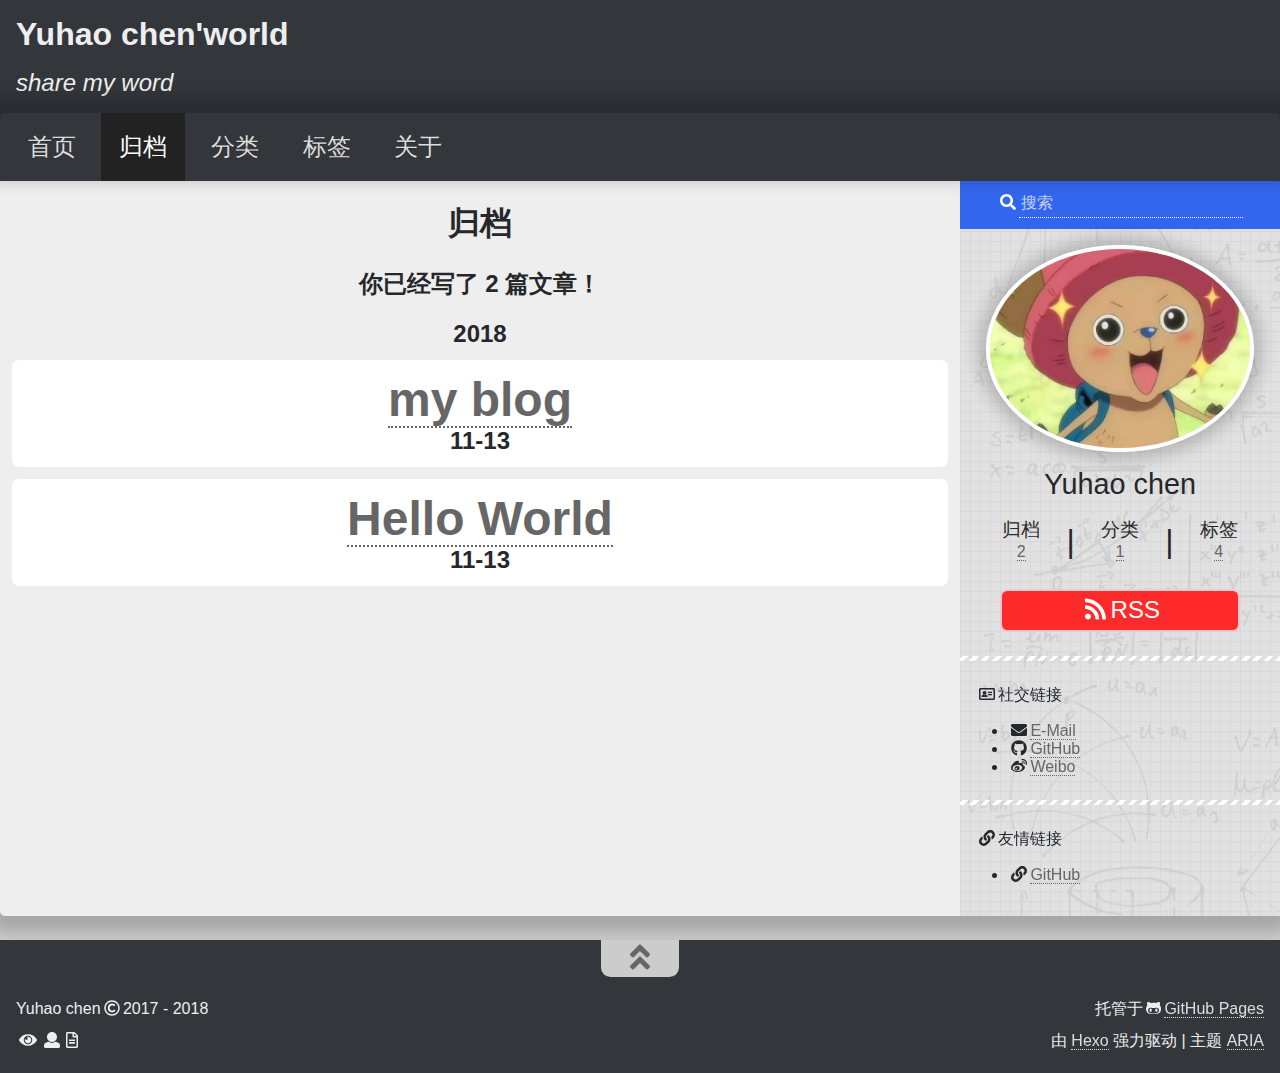
==== commit 72dd8358: "Site updated: 2018-11-14 21:46:22" ====
--- a/archives/index.html
+++ b/archives/index.html
@@ -35,7 +35,7 @@
     <meta name="msapplication-config" content="/favicons/browserconfig.xml">
     
     
-    <link rel="alternate" href="/atom.xml" title="Hexo" type="application/atom+xml">
+    <link rel="alternate" href="/atom.xml" title="Yuhao chen'world" type="application/atom+xml">
     
     
     <link rel="shortcut icon" type="image/x-icon" href="/favicons/favicon.ico">
@@ -83,36 +83,32 @@
     <script defer type="text/javascript" src="/js/index.js"></script>
     
     <script defer type="text/javascript" src="/js/custom.js"></script>
-    <title>Archive | Hexo</title>
+    <title>归档 | Yuhao chen'world - share my word</title>
   </head>
-  <body itemscope="" itemtype="http://schema.org/WebPage" lang="zh-CN" data-spy="scroll" data-target=".list-group">
+  <body itemscope="" itemtype="http://schema.org/WebPage" lang="zh_CN" data-spy="scroll" data-target=".list-group">
     
 <header id="header" class="header" style="background: #33363b;">
   <div class="container">
     <div class="header-container">
       <div class="header-title">
-        <h1 class="title"><a href="/">Hexo</a></h1>
-        <h2 class="subtitle"></h2>
-      </div>
-      
-      <div class="logo">
-        <img src="/images/logo.png" alt="logo">
+        <h1 class="title"><a href="/">Yuhao chen'world</a></h1>
+        <h2 class="subtitle">share my word</h2>
       </div>
       
     </div>
     <nav id="nav" class="nav">
-      <a id="nav-toggle" class="nav-toggle" aria-hidden="true"><i class="fas fa-bars" aria-label="Toggle Navbar"></i></a>
+      <a id="nav-toggle" class="nav-toggle" aria-hidden="true"><i class="fas fa-bars" aria-label="切换导航栏"></i></a>
       <ul id="menu" role="menubar" aria-hidden="false">
         
-        <li role="menuitem"><a href="/">Home</a></li>
-        
-        <li role="menuitem"><a href="/archives/" class="current">Archives</a></li>
-        
-        <li role="menuitem"><a href="/categories/">Categories</a></li>
-        
-        <li role="menuitem"><a href="/tags/">Tags</a></li>
-        
-        <li role="menuitem"><a href="/about/">About</a></li>
+        <li role="menuitem"><a href="/">首页</a></li>
+        
+        <li role="menuitem"><a href="/archives/" class="current">归档</a></li>
+        
+        <li role="menuitem"><a href="/categories/">分类</a></li>
+        
+        <li role="menuitem"><a href="/tags/">标签</a></li>
+        
+        <li role="menuitem"><a href="/about/">关于</a></li>
         
       </ul>
     </nav>
@@ -126,10 +122,10 @@
           <div class="content">
             
 <div id="archive" class="archive page">
-  <h1 class="page-title">Archive</h1>
+  <h1 class="page-title">归档</h1>
   <h2 class="page-counter">
     
-    You have 2 posts!
+    你已经写了 2 篇文章！
     
   </h2>
   
@@ -138,7 +134,7 @@
   
   <h2 class="page-title">2018
   
-  <article class="article post card" itemscope="" itemtype="http://schema.org/Article">
+  <article class="article post card animate" itemscope="" itemtype="http://schema.org/Article">
     <header id="post-header" class="post-header">
       <h1 class="post-title-simple" itemprop="name headline">
         <a class="post-title-link post-title-link-external" href="/2018/11/13/my-blog/" itemprop="url">my blog</a>
@@ -152,7 +148,7 @@
   </article>
   
   
-  <article class="article post card" itemscope="" itemtype="http://schema.org/Article">
+  <article class="article post card animate" itemscope="" itemtype="http://schema.org/Article">
     <header id="post-header" class="post-header">
       <h1 class="post-title-simple" itemprop="name headline">
         <a class="post-title-link post-title-link-external" href="/2018/11/13/hello-world/" itemprop="url">Hello World</a>
@@ -176,7 +172,7 @@
   
   <div class="search">
     <div class="form-group">
-      <i class="fas fa-search"></i><input type="search" id="search-input" name="q" results="0" placeholder="Search" class="form-control">
+      <i class="fas fa-search"></i><input type="search" id="search-input" name="q" results="0" placeholder="搜索" class="form-control">
     </div>
   </div>
   <div class="search-result-box" id="search-result"></div>
@@ -184,14 +180,14 @@
   
 <div class="info sidebar-item" id="info">
   
-  <img class="author-avatar" src="/images/avatar.png" alt="Yuhao chen">
+  <img class="author-avatar" src="/images/head.jpg" alt="Yuhao chen">
   
   <h1 class="author-name">Yuhao chen</h1>
   <h2 class="author-description"></h2>
   <div class="site-count">
     
     <div class="archives-count">
-      <div class="site-count-title">Archives</div>
+      <div class="site-count-title">归档</div>
       <div><a href="/archives/">2</a></div>
     </div>
     
@@ -200,7 +196,7 @@
     <span class="site-count-divider divider">|</span>
     
     <div class="categories-count">
-      <div class="site-count-title">Categories</div>
+      <div class="site-count-title">分类</div>
       <div><a href="/categories/">1</a></div>
     </div>
     
@@ -209,7 +205,7 @@
     <span class="site-count-divider divider">|</span>
     
     <div class="tags-count">
-      <div class="site-count-title">Tags</div>
+      <div class="site-count-title">标签</div>
       <div><a href="/tags/">4</a></div>
     </div>
     
@@ -227,14 +223,14 @@
     
     <hr>
     <div class="social-link sidebar-item">
-      <div><i class="far fa-address-card"></i>Social Links<p></p></div>
+      <div><i class="far fa-address-card"></i>社交链接<p></p></div>
       <ul>
         
-        <li><i class="fas fa-envelope"></i><a href="mailto:youremail@youremailhost" target="_blank">E-Mail</a></li>
-        
-        <li><i class="fab fa-github"></i><a href="https://github.com/" target="_blank">GitHub</a></li>
-        
-        <li><i class="fab fa-weibo"></i><a href="https://weibo.com/" target="_blank">Weibo</a></li>
+        <li><i class="fas fa-envelope"></i><a href="328863397@qq.com" target="_blank">E-Mail</a></li>
+        
+        <li><i class="fab fa-github"></i><a href="https://github.com/cyh328863397" target="_blank">GitHub</a></li>
+        
+        <li><i class="fab fa-weibo"></i><a href="https://weibo.com/u/5548088543" target="_blank">Weibo</a></li>
         
       </ul>
     </div>
@@ -242,14 +238,10 @@
     
     <hr>
     <div class="blogroll sidebar-item">
-      <div><i class="fas fa-link"></i>Blogroll</div>
+      <div><i class="fas fa-link"></i>友情链接</div>
       <ul>
         
         <li><i class="fas fa-link"></i><a href="https://github.com/" target="_blank">GitHub</a></li>
-        
-        <li><i class="fas fa-link"></i><a href="https://developer.mozilla.org/" target="_blank">MDN</a></li>
-        
-        <li><i class="fas fa-link"></i><a href="https://mozilla.github.io/nunjucks/" target="_blank">Nunjucks</a></li>
         
       </ul>
     </div>
@@ -266,16 +258,16 @@
 <footer id="footer" class="footer" style="background: #33363b;">
   <div class="container">
     <div class="back-to-top">
-      <button id="back-to-top"><i class="fas fa-angle-double-up" aria-label="Back to Top"></i></button>
+      <button id="back-to-top"><i class="fas fa-angle-double-up" aria-label="回到顶部"></i></button>
     </div>
     <div class="footer-container">
       <div class="footer-left">
         <div class="copyright">
-          <span class="author">Yuhao chen</span><span class="year"><i class="far fa-copyright"></i>2018</span>
+          <span class="author">Yuhao chen</span><span class="year"><i class="far fa-copyright"></i>2017 - 2018</span>
         </div>
         
         <div class="busuanzi">
-          <span id="busuanzi_container_site_pv"><i class="fas fa-eye" aria-label="Site Visit Count" aria-hidden="false"></i><span id="busuanzi_value_site_pv"></span></span><span id="busuanzi_container_site_uv"><i class="fas fa-user" aria-label="Site User Count" aria-hidden="false"></i><span id="busuanzi_value_site_uv"></span></span><span id="busuanzi_container_page_pv"><i class="far fa-file-alt"></i><span id="busuanzi_value_page_pv" aria-label="Page Click Count" aria-hidden="false"></span></span>
+          <span id="busuanzi_container_site_pv"><i class="fas fa-eye" aria-label="站点点击量" aria-hidden="false"></i><span id="busuanzi_value_site_pv"></span></span><span id="busuanzi_container_site_uv"><i class="fas fa-user" aria-label="站点用户数" aria-hidden="false"></i><span id="busuanzi_value_site_uv"></span></span><span id="busuanzi_container_page_pv"><i class="far fa-file-alt"></i><span id="busuanzi_value_page_pv" aria-label="页面点击量" aria-hidden="false"></span></span>
         </div>
         
       </div>
@@ -286,7 +278,7 @@
           
         </div>
         <div class="powered-by">
-          Proudly Powered by <a href="https://hexo.io/" target="_blank">Hexo</a> | Theme is <a href="https://github.com/AlynxZhou/hexo-theme-aria/" target="_blank">ARIA</a>
+          由 <a href="https://hexo.io/" target="_blank">Hexo</a> 强力驱动 | 主题 <a href="https://github.com/AlynxZhou/hexo-theme-aria/" target="_blank">ARIA</a>
         </div>
       </div>
     </div>
